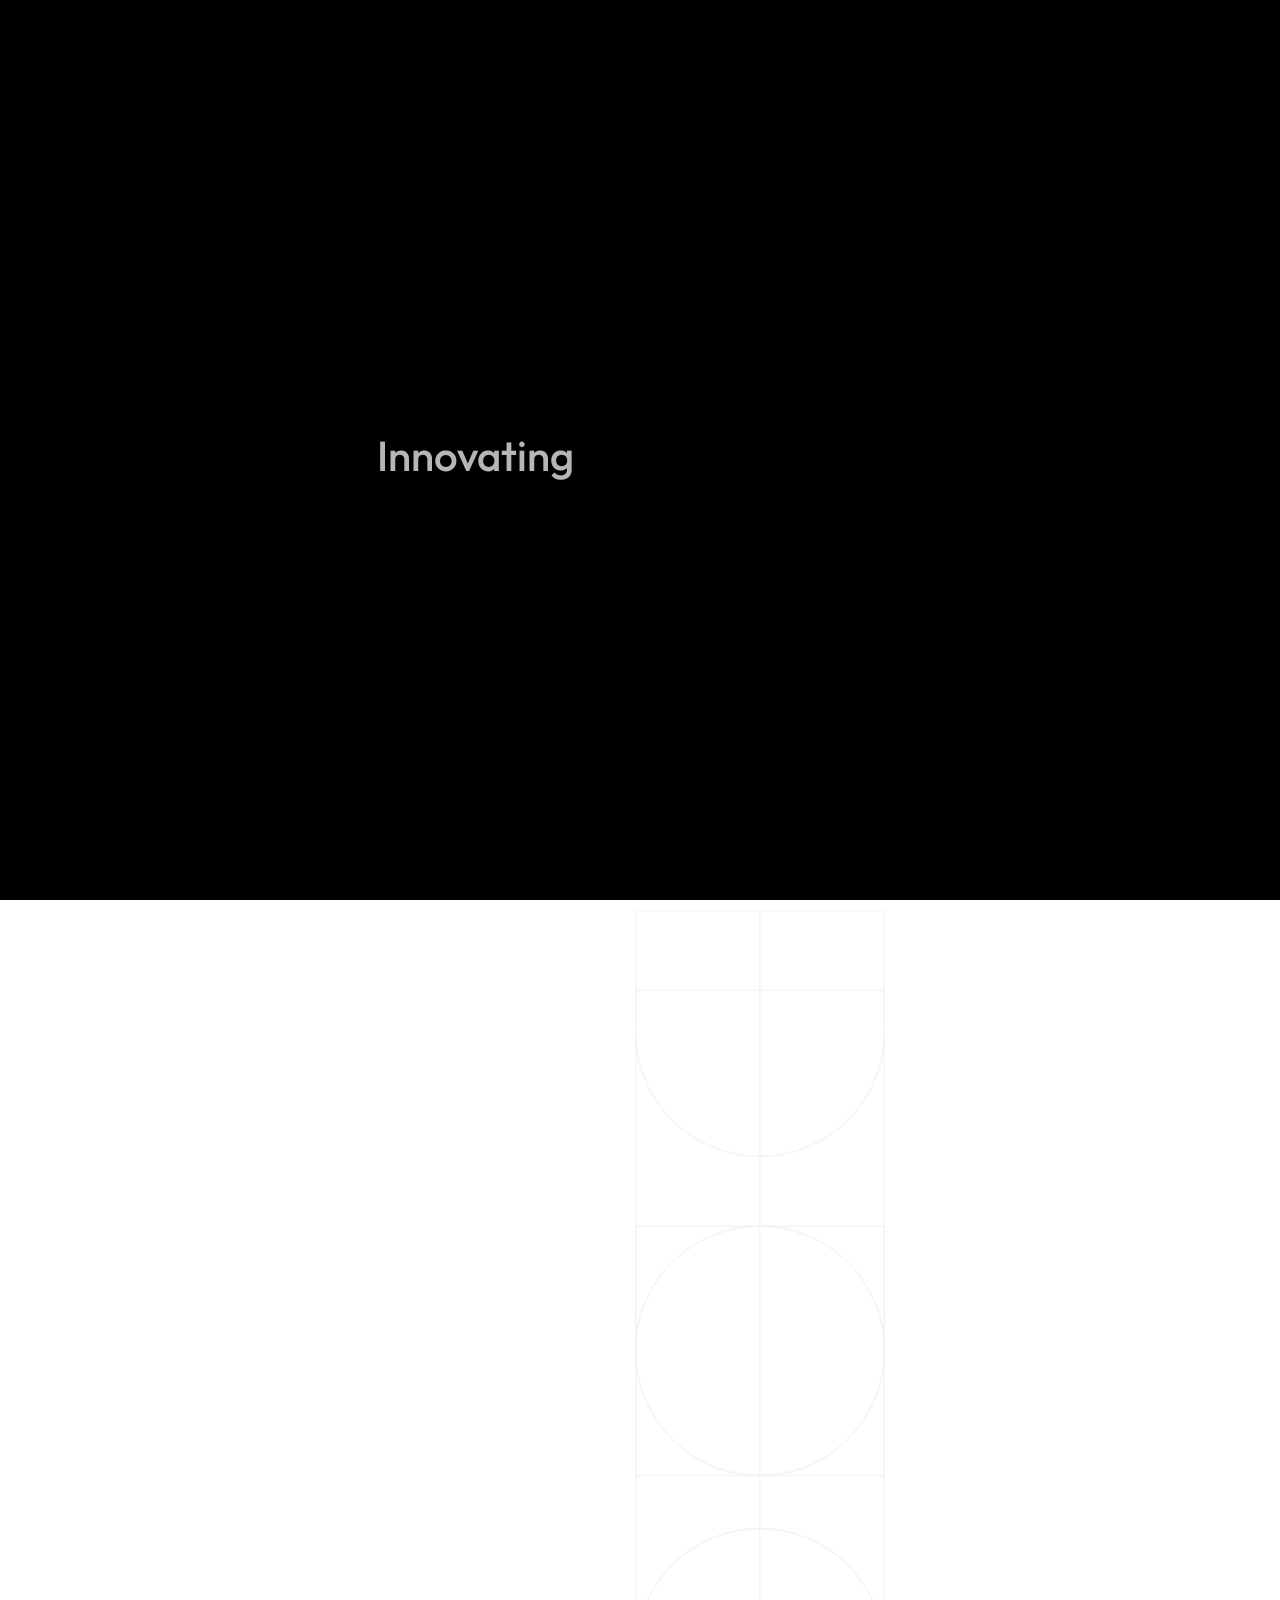
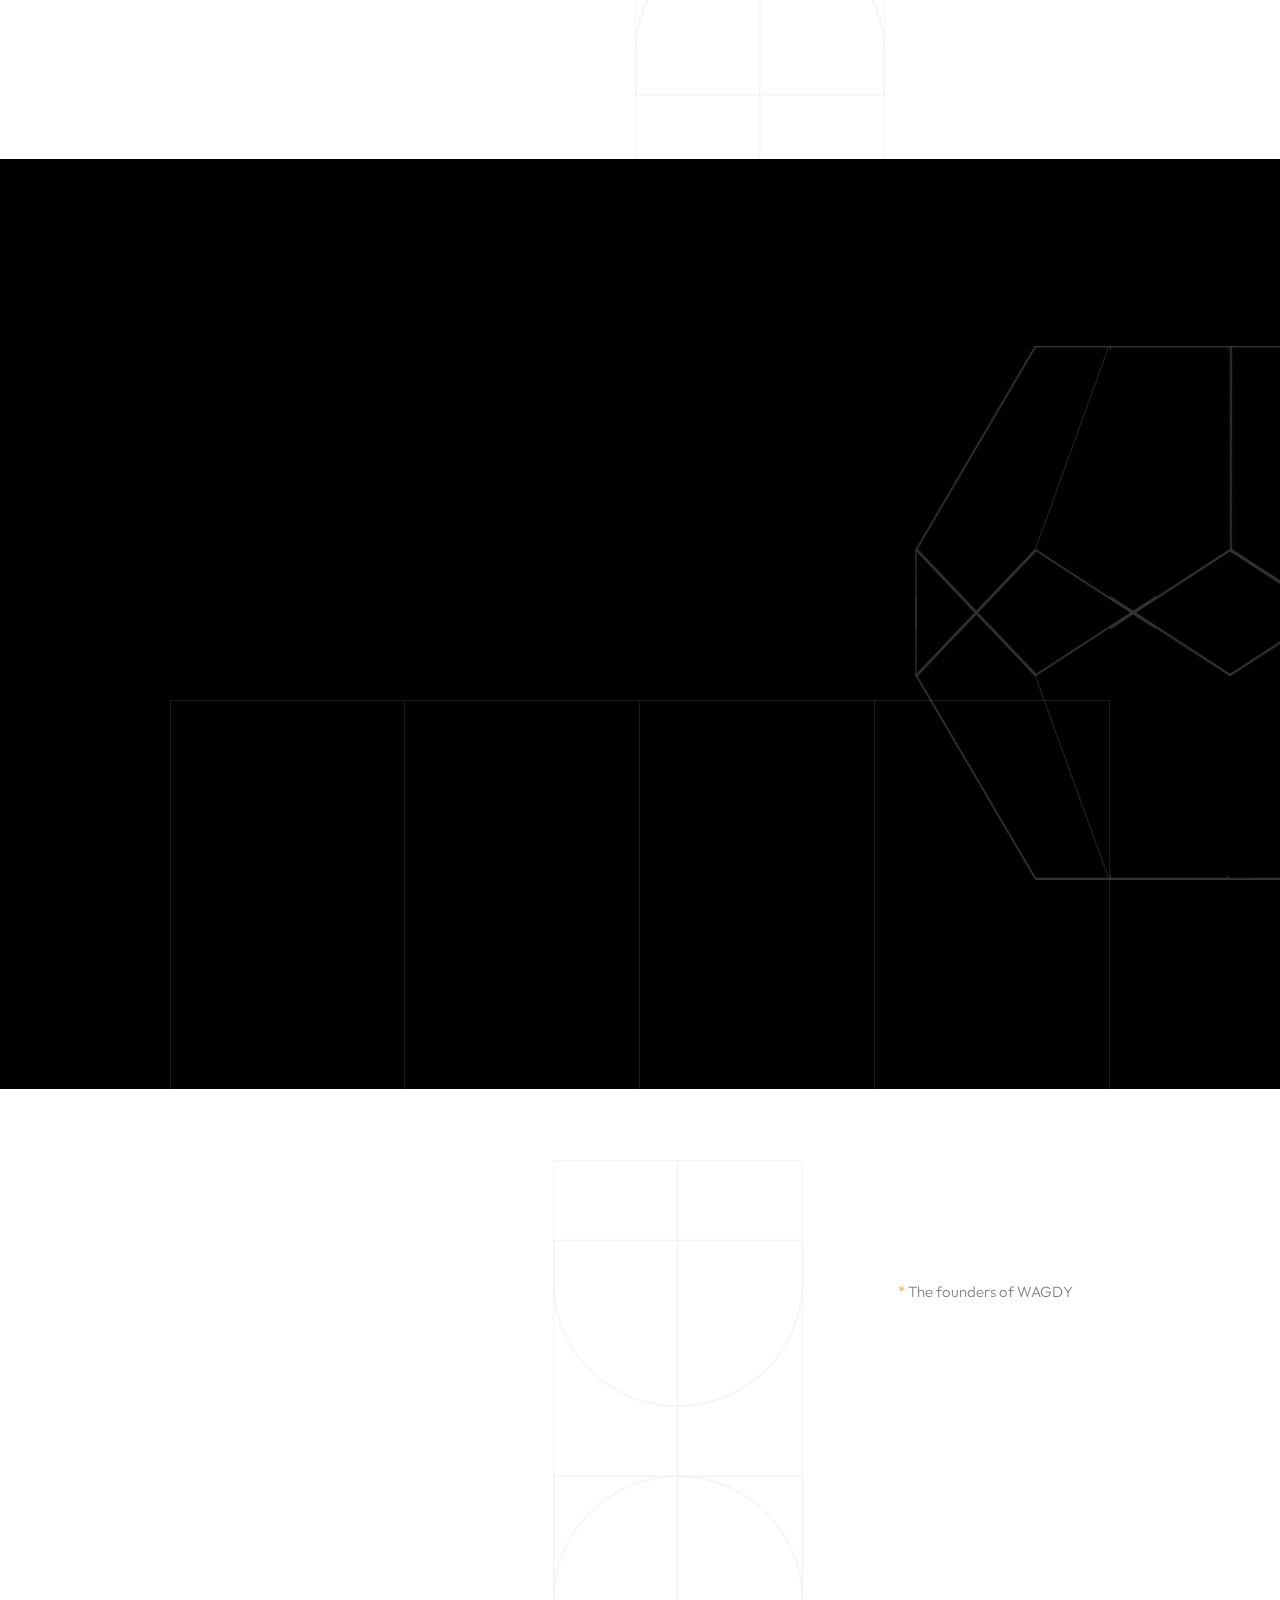
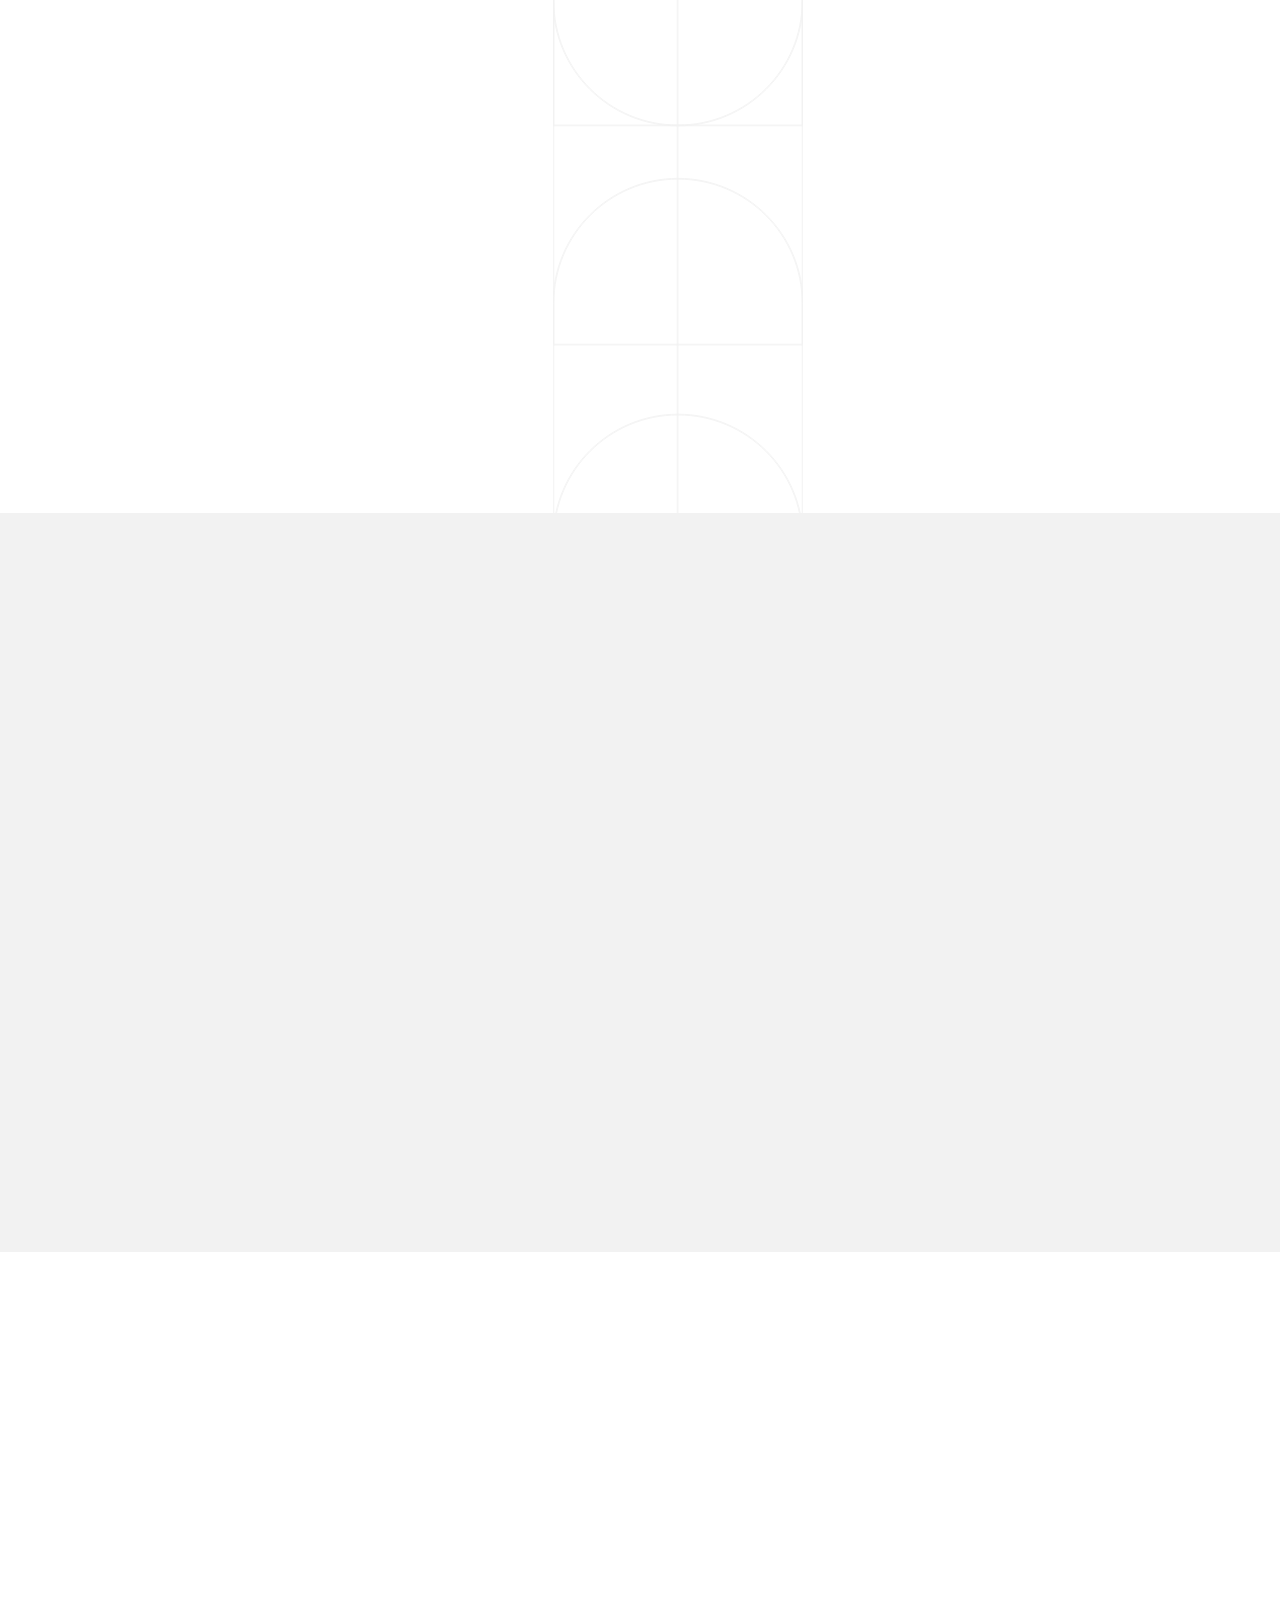
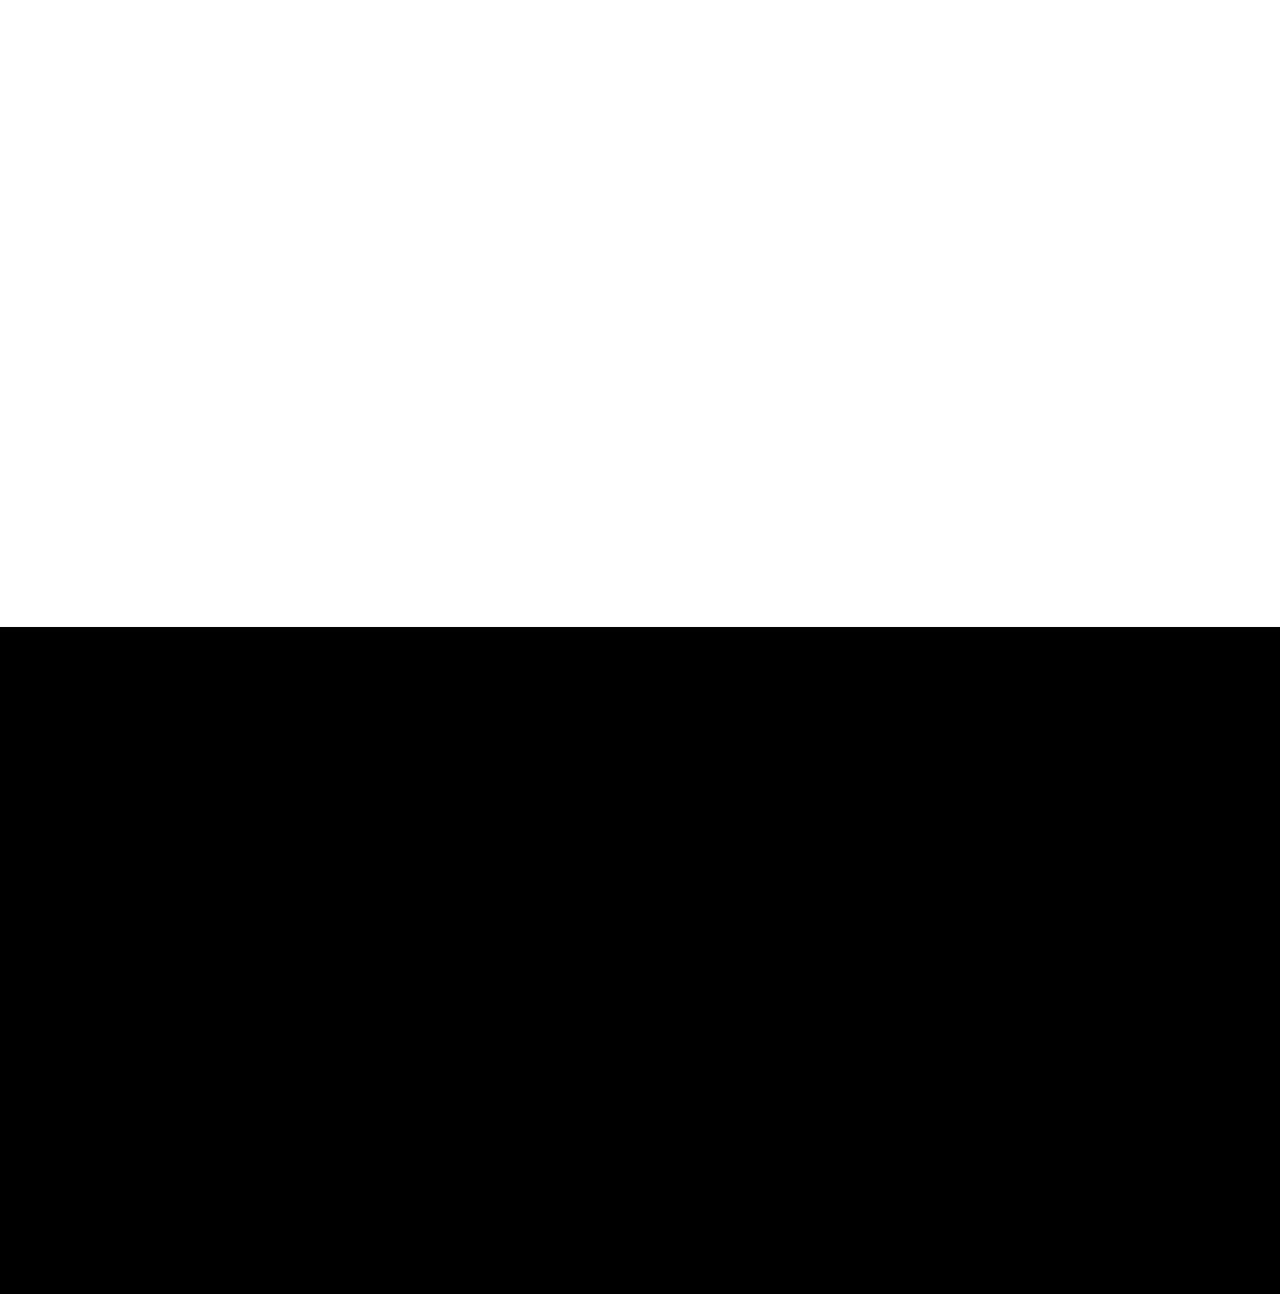
==== index.html @ 494fb819 "upload website without images" ====
<!DOCTYPE html>
<html lang="zxx">

<head>

    <meta charset="UTF-8">
    <meta name="viewport" content="width=device-width, initial-scale=1.0">
    <meta http-equiv="X-UA-Compatible" content="ie=edge">

    <!-- bootstrap grid css -->
    <link rel="stylesheet" href="css/plugins/bootstrap-grid.css">
    <!-- font awesome css -->
    <link rel="stylesheet" href="css/plugins/font-awesome.min.css">
    <!-- swiper css -->
    <link rel="stylesheet" href="css/plugins/swiper.min.css">
    <!-- fancybox css -->
    <link rel="stylesheet" href="css/plugins/fancybox.min.css">
    <!-- ashley scss -->
    <link rel="stylesheet" href="css/style.css">
    <!-- page name -->
    <title>WAGDY Holding</title>

</head>

<body>

    <!-- wrapper -->
    <div class="mil-wrapper" id="top">

        <!-- cursor -->
        <div class="mil-ball">
            <span class="mil-icon-1">
                <svg viewBox="0 0 128 128">
                    <path d="M106.1,41.9c-1.2-1.2-3.1-1.2-4.2,0c-1.2,1.2-1.2,3.1,0,4.2L116.8,61H11.2l14.9-14.9c1.2-1.2,1.2-3.1,0-4.2	c-1.2-1.2-3.1-1.2-4.2,0l-20,20c-1.2,1.2-1.2,3.1,0,4.2l20,20c0.6,0.6,1.4,0.9,2.1,0.9s1.5-0.3,2.1-0.9c1.2-1.2,1.2-3.1,0-4.2	L11.2,67h105.5l-14.9,14.9c-1.2,1.2-1.2,3.1,0,4.2c0.6,0.6,1.4,0.9,2.1,0.9s1.5-0.3,2.1-0.9l20-20c1.2-1.2,1.2-3.1,0-4.2L106.1,41.9	z" />
                </svg>
            </span>
            <div class="mil-more-text">More</div>
            <div class="mil-choose-text">Сhoose</div>
        </div>
        <!-- cursor end -->

        <!-- preloader -->
        <div class="mil-preloader">
            <div class="mil-preloader-animation">
                <div class="mil-pos-abs mil-animation-1">
                    <p class="mil-h3 mil-muted">Innovating</p>
                    <p class="mil-h3 mil-muted mil-thin">for</p>
                    <p class="mil-h3 mil-muted mil-thin">Generations</p>
                </div>
                <div class="mil-pos-abs mil-animation-2">
                    <div class="mil-reveal-frame">
                        <p class="mil-reveal-box"></p>
                        <p class="mil-h3 mil-muted mil-thin">WAGDY Holding</p>
                    </div>
                </div>
            </div>
        </div>
        <!-- preloader end -->

        <!-- scrollbar progress -->
        <div class="mil-progress-track">
            <div class="mil-progress"></div>
        </div>
        <!-- scrollbar progress end -->

        <!-- menu -->
        <div class="mil-menu-frame">
            <!-- frame clone -->
            <div class="mil-frame-top">
                <a href="index.html" class="mil-logo">WAGDY Holding</a>
                <div class="mil-menu-btn">
                    <span></span>
                </div>
            </div>
            <!-- frame clone end -->
            <div class="container">
                <div class="mil-menu-content">
                    <div class="row">
                        <div class="col-xl-5">

                            <nav class="mil-main-menu" id="swupMenu">
                                <ul>
                                    <li class="mil-has-children mil-active">
                                        <a href="index.html">Homepage</a>
                                    </li>
                                    <li class="mil-has-children">
                                        <a href="portfolio-1.html">Our Brands</a>
                                        <ul>
                                            <li><a href="portfolio-1.html">Our Brands option 1</a></li>
                                            <li><a href="portfolio-2.html">Our Brands option 2</a></li>
                                            <li><a href="portfolio-3.html">Brands we represent</a></li>
                                        </ul>
                                    </li>
                                    <li class="mil-has-children">
                                        <a href="contact.html">Contact us</a>
                                    </li>
                                </ul>
                            </nav>

                        </div>
                        <div class="col-xl-7">

                            <div class="mil-menu-right-frame">
                                <div class="mil-animation-in">
                                    <div class="mil-animation-frame">
                                        <div class="mil-animation mil-position-1 mil-scale" data-value-1="2" data-value-2="2"></div>
                                    </div>
                                </div>
                                <div class="mil-menu-right">
                                    <div class="row">
                                        <div class="col-lg-8 mil-mb-60">

                                            <h6 class="mil-muted mil-mb-30">All Brands</h6>

                                            <ul class="mil-menu-list">
                                                <li><a href="ourbrand-1.html" class="mil-light-soft">Intrinsic</a></li>
                                                <li><a href="project-2.html" class="mil-light-soft">Al-Arab</a></li>
                                                <li><a href="project-4.html" class="mil-light-soft">Wagdy Farms</a></li>
                                                <li><a href="project-3.html" class="mil-light-soft">Croccante</a></li>
                                                <li><a href="project-5.html" class="mil-light-soft">7 Dates</a></li>
                                                <li><a href="project-6.html" class="mil-light-soft">SOHOS</a></li>
                                            </ul>

                                        </div>
                                        <div class="col-lg-4 mil-mb-60">
                                            <h6 class="mil-muted mil-mb-30">Location</h6>
                                            <p class="mil-light-soft">1184, Sheraton Helioples, Cairo, Egypt</p>
                                        </div>
                                    </div>
                                    <div class="mil-divider mil-mb-60"></div>
                                    <div class="row justify-content-between">
                                        <h6 class="mil-muted mil-mb-30">Add another catchy quote here</h6>
                                    </div>
                                </div>
                            </div>

                        </div>
                    </div>
                </div>
            </div>
        </div>
        <!-- menu -->
        
        <!-- curtain -->
        <div class="mil-curtain"></div>
        <!-- curtain end -->

        <!-- frame -->
        <div class="mil-frame">
            <div class="mil-frame-top">
                <a href="index.html" class="mil-logo">WAGDY Holding</a>
                <div class="mil-menu-btn">
                    <span></span>
                </div>
            </div>
            <div class="mil-frame-bottom">
                <div class="mil-current-page"></div>
                <div class="mil-back-to-top">
                    <a href="#top" class="mil-link mil-dark mil-arrow-place">
                        <span>Back to top</span>
                    </a>
                </div>
            </div>
        </div>
        <!-- frame end -->

        <!-- content -->
        <div class="mil-content">
            <div id="swupMain" class="mil-main-transition">

                <!-- banner -->
                <section class="mil-banner mil-dark-bg">
                    <div class="mi-invert-fix">
                        <div class="mil-animation-frame">
                            <div class="mil-animation mil-position-1 mil-scale" data-value-1="7" data-value-2="1.6"></div>
                            <div class="mil-animation mil-position-2 mil-scale" data-value-1="4" data-value-2="1"></div>
                            <div class="mil-animation mil-position-3 mil-scale" data-value-1="1.2" data-value-2=".1"></div>
                        </div>

                        <div class="mil-gradient"></div>

                        <div class="container">
                            <div class="mil-banner-content mil-up">

                                <h1 class="mil-muted mil-mb-60">Designing <span class="mil-thin">a Better</span><br> World <span class="mil-thin">Today</span></h1>
                                <div class="row">
                                    <div class="col-md-7 col-lg-5">

                                        <p class="mil-light-soft mil-mb-60">Welcome to our world of endless imagination and boundless creativity. Together, let's embark on a remarkable journey where dreams become tangible realities.</p>

                                    </div>
                                </div>

                                <a href="services.html" class="mil-button mil-arrow-place mil-btn-space">
                                    <span>What we do</span>
                                </a>

                                <a href="portfolio-1.html" class="mil-link mil-muted mil-arrow-place">
                                    <span>View works</span>
                                </a>

                                <div class="mil-circle-text">
                                    <svg version="1.1" xmlns="http://www.w3.org/2000/svg" xmlns:xlink="http://www.w3.org/1999/xlink" x="0px" y="0px" viewBox="0 0 300 300" enable-background="new 0 0 300 300" xml:space="preserve" class="mil-ct-svg mil-rotate" data-value="360">
                                        <defs>
                                            <path id="circlePath" d="M 150, 150 m -60, 0 a 60,60 0 0,1 120,0 a 60,60 0 0,1 -120,0 " />
                                        </defs>
                                        <circle cx="150" cy="100" r="75" fill="none" />
                                        <g>
                                            <use xlink:href="#circlePath" fill="none" />
                                            <text style="letter-spacing: 6.5px">
                                                <!-- circle text -->
                                                <textPath xlink:href="#circlePath">Scroll down - Scroll down - </textPath>
                                            </text>
                                        </g>
                                    </svg>
                                    <a href="#about" class="mil-button mil-arrow-place mil-icon-button mil-arrow-down"></a>
                                </div>

                            </div>
                        </div>
                    </div>
                </section>
                <!-- banner end -->

                <!-- about -->
                <section id="about">
                    <div class="container mil-p-120-30">
                        <div class="row justify-content-between align-items-center">
                            <div class="col-lg-6 col-xl-5">

                                <div class="mil-mb-90">
                                    <h2 class="mil-up mil-mb-60">Inside <br>Our <span class="mil-thin">World</span></h2>
                                    <p class="mil-up mil-mb-30">Welcome to WAGDY Holding, where ambition meets innovation. Explore our cutting-edge solutions and join us on our journey to reshape the future.</p>

                                    <p class="mil-up mil-mb-60">Collaboration is at the heart of what we do. Our team thrives on the synergy that arises when unique perspectives converge, fostering an environment of boundless creativity. By harnessing our collective expertise, we produce extraordinary results that consistently surpass expectations.</p>

                                    <div class="mil-about-quote">
                                        <div class="mil-avatar mil-up">
                                            <img src="img/faces/customers/2.jpg" alt="Founder">
                                        </div>
                                        <h6 class="mil-quote mil-up">Passionately Creating <span class="mil-thin">Design Wonders:</span> Unleashing <span class="mil-thin">Boundless Creativity</span></h6>
                                    </div>
                                </div>

                            </div>
                            <div class="col-lg-5">

                                <div class="mil-about-photo mil-mb-90">
                                    <div class="mil-lines-place"></div>
                                    <div class="mil-up mil-img-frame" style="padding-bottom: 160%;">
                                        <img src="img/photo/1.jpg" alt="img" class="mil-scale" data-value-1="1" data-value-2="1.2">
                                    </div>
                                </div>

                            </div>
                        </div>
                    </div>
                </section>
                <!-- about end -->

                <!-- services -->
                <section class="mil-dark-bg">
                    <div class="mi-invert-fix">
                        <div class="mil-animation-frame">
                            <div class="mil-animation mil-position-1 mil-scale" data-value-1="2.4" data-value-2="1.4" style="top: 300px; right: -100px"></div>
                            <div class="mil-animation mil-position-2 mil-scale" data-value-1="2" data-value-2="1" style="left: 150px"></div>
                        </div>
                        <div class="container mil-p-120-0">

                            <div class="mil-mb-120">
                                <div class="row">
                                    <div class="col-lg-10">

                                        <span class="mil-suptitle mil-light-soft mil-suptitle-right mil-up">Professionals focused on helping your brand<br> grow and move forward.</span>

                                    </div>
                                </div>

                                <div class="mil-complex-text justify-content-center mil-up mil-mb-15">

                                    <span class="mil-text-image"><img src="img/photo/2.jpg" alt="team"></span>
                                    <h2 class="mil-h1 mil-muted mil-center">Unique <span class="mil-thin">Ideas</span></h2>

                                </div>
                                <div class="mil-complex-text justify-content-center mil-up">

                                    <h2 class="mil-h1 mil-muted mil-center">For Your <span class="mil-thin">Business.</span></h2>
                                    <a href="services.html" class="mil-services-button mil-button mil-arrow-place"><span>What we do</span></a>

                                </div>
                            </div>

                            <div class="row mil-services-grid m-0">
                                <div class="col-md-6 col-lg-3 mil-services-grid-item p-0">

                                    <a href="service.html" class="mil-service-card-sm mil-up">
                                        <h5 class="mil-muted mil-mb-30">Branding and <br>Identity Design</h5>
                                        <p class="mil-light-soft mil-mb-30">Our creative agency is a team of professionals focused on helping your brand grow.</p>
                                        <div class="mil-button mil-icon-button-sm mil-arrow-place"></div>
                                    </a>

                                </div>
                                <div class="col-md-6 col-lg-3 mil-services-grid-item p-0">

                                    <a href="service.html" class="mil-service-card-sm mil-up">
                                        <h5 class="mil-muted mil-mb-30">Website Design <br>and Development</h5>
                                        <p class="mil-light-soft mil-mb-30">Our creative agency is a team of professionals focused on helping your brand grow.</p>
                                        <div class="mil-button mil-icon-button-sm mil-arrow-place"></div>
                                    </a>

                                </div>
                                <div class="col-md-6 col-lg-3 mil-services-grid-item p-0">

                                    <a href="service.html" class="mil-service-card-sm mil-up">
                                        <h5 class="mil-muted mil-mb-30">Advertising and <br>Marketing Campaigns</h5>
                                        <p class="mil-light-soft mil-mb-30">Our creative agency is a team of professionals focused on helping your brand grow.</p>
                                        <div class="mil-button mil-icon-button-sm mil-arrow-place"></div>
                                    </a>

                                </div>
                                <div class="col-md-6 col-lg-3 mil-services-grid-item p-0">

                                    <a href="service.html" class="mil-service-card-sm mil-up">
                                        <h5 class="mil-muted mil-mb-30">Creative Consulting <br>and Development</h5>
                                        <p class="mil-light-soft mil-mb-30">Our creative agency is a team of professionals focused on helping your brand grow.</p>
                                        <div class="mil-button mil-icon-button-sm mil-arrow-place"></div>
                                    </a>

                                </div>
                            </div>
                        </div>
                    </div>
                </section>
                <!-- services end -->

                <!-- team -->
                <section>
                    <div class="container mil-p-120-30">
                        <div class="row justify-content-between align-items-center">
                            <div class="col-lg-5 col-xl-4">

                                <div class="mil-mb-90">
                                    <h2 class="mil-up mil-mb-60">Meet <br>Our Team</h2>
                                    <p class="mil-up mil-mb-30">We are talented individuals who are passionate about bringing ideas to life. With a diverse range of backgrounds and skill sets, we collaborate to produce effective solutions to the world.</p>

                                    <p class="mil-up mil-mb-60">Together, our creative team is committed to delivering impactful work that exceeds expectations.</p>

                                    <div class="mil-up"><a href="team.html" class="mil-button mil-arrow-place mil-mb-60"><span>Read more</span></a></div>

                                    <h4 class="mil-up"><span class="mil-thin">We</span> delivering <br><span class="mil-thin">exceptional</span> results.</h4>
                                </div>

                            </div>
                            <div class="col-lg-6">

                                <div class="mil-team-list">
                                    <div class="mil-lines-place"></div>

                                    <div class="row mil-mb-60">
                                        <div class="col-sm-6">

                                            <div class="mil-team-card mil-up mil-mb-30">
                                                <img src="img/faces/1.jpg" alt="Team member">
                                                <div class="mil-description">
                                                    <div class="mil-secrc-text">
                                                        <h5 class="mil-muted mil-mb-5"><a href="home-2.html">Menna Wagdy</a></h5>
                                                        <p class="mil-link mil-light-soft mil-mb-10">Founder</p>
                                                        <ul class="mil-social-icons mil-center">
                                                            <li><a href="#." target="_blank" class="social-icon"> <i class="fab fa-behance"></i></a></li>
                                                            <li><a href="#." target="_blank" class="social-icon"> <i class="fab fa-dribbble"></i></a></li>
                                                            <li><a href="#." target="_blank" class="social-icon"> <i class="fab fa-twitter"></i></a></li>
                                                            <li><a href="#." target="_blank" class="social-icon"> <i class="fab fa-github"></i></a></li>
                                                        </ul>
                                                    </div>
                                                </div>
                                            </div>

                                            <div class="mil-team-card mil-up mil-mb-30">
                                                <img src="img/faces/3.jpg" alt="Team member">
                                                <div class="mil-description">
                                                    <div class="mil-secrc-text">
                                                        <h5 class="mil-muted mil-mb-5"><a href="home-2.html">Seif Wagdy</a></h5>
                                                        <p class="mil-link mil-light-soft mil-mb-10">Founder</p>
                                                        <ul class="mil-social-icons mil-center">
                                                            <li><a href="#." target="_blank" class="social-icon"> <i class="fab fa-behance"></i></a></li>
                                                            <li><a href="#." target="_blank" class="social-icon"> <i class="fab fa-dribbble"></i></a></li>
                                                            <li><a href="#." target="_blank" class="social-icon"> <i class="fab fa-twitter"></i></a></li>
                                                            <li><a href="#." target="_blank" class="social-icon"> <i class="fab fa-github"></i></a></li>
                                                        </ul>
                                                    </div>
                                                </div>
                                            </div>

                                        </div>
                                        <div class="col-sm-6">

                                            <p class="mil-mobile-hidden mil-text-sm mil-mb-30" style="height: 30px;"><span class="mil-accent">*</span> The founders of WAGDY</p>

                                            <div class="mil-team-card mil-up mil-mb-30">
                                                <img src="img/faces/2.jpg" alt="Team member">
                                                <div class="mil-description">
                                                    <div class="mil-secrc-text">
                                                        <h5 class="mil-muted mil-mb-5"><a href="home-2.html">Amr Wagdy</a></h5>
                                                        <p class="mil-link mil-light-soft mil-mb-10">Founder</p>
                                                        <ul class="mil-social-icons mil-center">
                                                            <li><a href="#." target="_blank" class="social-icon"> <i class="fab fa-behance"></i></a></li>
                                                            <li><a href="#." target="_blank" class="social-icon"> <i class="fab fa-dribbble"></i></a></li>
                                                            <li><a href="#." target="_blank" class="social-icon"> <i class="fab fa-twitter"></i></a></li>
                                                            <li><a href="#." target="_blank" class="social-icon"> <i class="fab fa-github"></i></a></li>
                                                        </ul>
                                                    </div>
                                                </div>
                                            </div>

                                            <div class="mil-team-card mil-up mil-mb-30">
                                                <img src="img/faces/4.jpg" alt="Team member">
                                                <div class="mil-description">
                                                    <div class="mil-secrc-text">
                                                        <h5 class="mil-muted mil-mb-5"><a href="home-2.html">AbdelRahman Wagdy</a></h5>
                                                        <p class="mil-link mil-light-soft mil-mb-10">Founder</p>
                                                        <ul class="mil-social-icons mil-center">
                                                            <li><a href="#." target="_blank" class="social-icon"> <i class="fab fa-behance"></i></a></li>
                                                            <li><a href="#." target="_blank" class="social-icon"> <i class="fab fa-dribbble"></i></a></li>
                                                            <li><a href="#." target="_blank" class="social-icon"> <i class="fab fa-twitter"></i></a></li>
                                                            <li><a href="#." target="_blank" class="social-icon"> <i class="fab fa-github"></i></a></li>
                                                        </ul>
                                                    </div>
                                                </div>
                                            </div>

                                        </div>
                                    </div>

                                </div>

                            </div>
                        </div>
                    </div>
                </section>
                <!-- team end -->
                <!-- reviews -->
                <section class="mil-soft-bg">
                    <div class="container mil-p-120-120">
                        <h2 class="mil-center mil-up mil-mb-60">Family <span class="mil-thin">Quote:</span></h2>

                        <div class="row mil-relative justify-content-center">
                            <div class="col-lg-8">
                                <svg xmlns="http://www.w3.org/2000/svg" viewBox="0 0 48 48" class="mil-quote-icon mil-up">
                                    <path d="M 13.5 10 A 8.5 8.5 0 0 0 13.5 27 A 8.5 8.5 0 0 0 18.291016 25.519531 C 17.422273 29.222843 15.877848 31.803343 14.357422 33.589844 C 12.068414 36.279429 9.9433594 37.107422 9.9433594 37.107422 A 1.50015 1.50015 0 1 0 11.056641 39.892578 C 11.056641 39.892578 13.931586 38.720571 16.642578 35.535156 C 19.35357 32.349741 22 27.072581 22 19 A 1.50015 1.50015 0 0 0 21.984375 18.78125 A 8.5 8.5 0 0 0 13.5 10 z M 34.5 10 A 8.5 8.5 0 0 0 34.5 27 A 8.5 8.5 0 0 0 39.291016 25.519531 C 38.422273 29.222843 36.877848 31.803343 35.357422 33.589844 C 33.068414 36.279429 30.943359 37.107422 30.943359 37.107422 A 1.50015 1.50015 0 1 0 32.056641 39.892578 C 32.056641 39.892578 34.931586 38.720571 37.642578 35.535156 C 40.35357 32.349741 43 27.072581 43 19 A 1.50015 1.50015 0 0 0 42.984375 18.78125 A 8.5 8.5 0 0 0 34.5 10 z" fill="#000000" />
                                </svg>

                                <div class="swiper-container mil-reviews-slider">
                                    <div class="mil-review-frame mil-center" data-swiper-parallax="-200" data-swiper-parallax-opacity="0">
                                        <p class="mil-text-xl mil-up">Rooted in tradition, inspired by passion, and driven by a shared commitment, our family business is more than just a venture—it's our legacy in action.</p>
                                        <h5 class="mil-up mil-mb-10">Wagdy member</h5>
                                    </div>
                                </div>

                            </div>
                        </div>

                    </div>
                </section>
                <!-- reviews end -->

                <!-- Key insights -->
                <div class="mil-soft-bg">
                    <div class="container mil-p-0-120">

                        <div class="swiper-container mil-infinite-show mil-up">
                            <div class="swiper-wrapper">
                                <div class="swiper-slide">
                                    <a href="#." class="mil-partner-frame" style="width: 60px;"><img src="img/partners/1.svg" alt="logo"></a>
                                </div>
                                <div class="swiper-slide">
                                    <a href="#." class="mil-partner-frame" style="width: 100px;"><img src="img/partners/2.svg" alt="logo"></a>
                                </div>
                                <div class="swiper-slide">
                                    <a href="#." class="mil-partner-frame" style="width: 60px;"><img src="img/partners/1.svg" alt="logo"></a>
                                </div>
                                <div class="swiper-slide">
                                    <a href="#." class="mil-partner-frame" style="width: 100px;"><img src="img/partners/2.svg" alt="logo"></a>
                                </div>
                            </div>
                        </div>

                    </div>
                </div>
                <!-- key insights end -->

                <!-- Path to Success -->
                <section>
                    <div class="container mil-p-120-60">
                        <div class="row align-items-center mil-mb-30">
                            <div class="col-lg-6 mil-mb-30">
                                <h3 class="mil-up">Path to Success:</h3>
                            </div>
                            <div class="col-lg-6 mil-mb-30">
                                <div class="mil-adaptive-right mil-up">
                                    <a href="blog.html" class="mil-link mil-dark mil-arrow-place">
                                        <span>View all</span>
                                    </a>
                                </div>
                            </div>
                        </div>
                        <div class="row">
                            <div class="col-lg-6">

                                <a href="publication.html" class="mil-blog-card mil-mb-60">
                                    <div class="mil-cover-frame mil-up">
                                        <img src="img/blog/1.jpg" alt="cover">
                                    </div>
                                    <div class="mil-post-descr">
                                        <div class="mil-labels mil-up mil-mb-30">
                                            <div class="mil-label mil-upper mil-accent">TECHNOLOGY</div>
                                            <div class="mil-label mil-upper">may 24 2023</div>
                                        </div>
                                        <h4 class="mil-up mil-mb-30">How to Become a Graphic Designer in 10 Simple Steps</h4>
                                        <p class="mil-post-text mil-up mil-mb-30">Lorem ipsum dolor sit amet, consectetur adipisicing elit. Eius sequi commodi dignissimos optio, beatae, eos necessitatibus nisi. Nam cupiditate consectetur nostrum qui! Repellat natus nulla, nisi aliquid, asperiores impedit tempora sequi est reprehenderit cumque explicabo, dicta. Rem nihil ullam totam ea voluptas quibusdam repudiandae id ut at iure! Totam, a!</p>
                                        <div class="mil-link mil-dark mil-arrow-place mil-up">
                                            <span>Read more</span>
                                        </div>
                                    </div>
                                </a>

                            </div>
                            <div class="col-lg-6">

                                <a href="publication.html" class="mil-blog-card mil-mb-60">
                                    <div class="mil-cover-frame mil-up">
                                        <img src="img/blog/2.jpg" alt="cover">
                                    </div>
                                    <div class="mil-post-descr">
                                        <div class="mil-labels mil-up mil-mb-30">
                                            <div class="mil-label mil-upper mil-accent">TECHNOLOGY</div>
                                            <div class="mil-label mil-upper">may 24 2023</div>
                                        </div>
                                        <h4 class="mil-up mil-mb-30">16 Best Graphic Design Online and Offline Courses</h4>
                                        <p class="mil-post-text mil-up mil-mb-30">Lorem ipsum dolor sit amet, consectetur adipisicing elit. Eius sequi commodi dignissimos optio, beatae, eos necessitatibus nisi. Nam cupiditate consectetur nostrum qui! Repellat natus nulla, nisi aliquid, asperiores impedit tempora sequi est reprehenderit cumque explicabo, dicta. Rem nihil ullam totam ea voluptas quibusdam repudiandae id ut at iure! Totam, a!</p>
                                        <div class="mil-link mil-dark mil-arrow-place mil-up">
                                            <span>Read more</span>
                                        </div>
                                    </div>
                                </a>

                            </div>
                        </div>
                    </div>
                </section>
                <!-- Path to Success end -->


                <!-- footer -->
                <footer class="mil-dark-bg">
                    <div class="mi-invert-fix">
                        <div class="container mil-p-120-60">
                            <div class="row justify-content-between">
                                <div class="col-md-4 col-lg-4 mil-mb-60">

                                    <div class="mil-muted mil-logo mil-up mil-mb-30">WAGDY Holding</div>

                                    <p class="mil-light-soft mil-up mil-mb-30">Subscribe our newsletter:</p>

                                    <form class="mil-subscribe-form mil-up">
                                        <input type="text" placeholder="Enter our email">
                                        <button type="submit" class="mil-button mil-icon-button-sm mil-arrow-place"></button>
                                    </form>

                                </div>
                                <div class="col-md-7 col-lg-6">
                                    <div class="row justify-content-end">
                                        <div class="col-md-6 col-lg-7">

                                            <nav class="mil-footer-menu mil-mb-60">
                                                <ul>
                                                    <li class="mil-up mil-active">
                                                        <a href="index.html">Home</a>
                                                    </li>
                                                    <li class="mil-up">
                                                        <a href="portfolio-1.html">Portfolio</a>
                                                    </li>
                                                    <li class="mil-up">
                                                        <a href="contact.html">Contact</a>
                                                    </li>
                                                </ul>
                                            </nav>

                                        </div>
                                        <div class="col-md-6 col-lg-5">

                                            <ul class="mil-menu-list mil-up mil-mb-60">
                                                <li><a href="#." class="mil-light-soft">Privacy Policy</a></li>
                                                <li><a href="#." class="mil-light-soft">Terms and conditions</a></li>
                                                <li><a href="#." class="mil-light-soft">Cookie Policy</a></li>
                                                <li><a href="#." class="mil-light-soft">Careers</a></li>
                                            </ul>

                                        </div>
                                    </div>
                                </div>
                            </div>

                            <div class="row justify-content-between flex-sm-row-reverse">
                                <div class="col-md-7 col-lg-6">

                                    <div class="row justify-content-between">

                                        <div class="col-md-6 col-lg-5 mil-mb-60">

                                            <h6 class="mil-muted mil-up mil-mb-30">Canada</h6>

                                            <p class="mil-light-soft mil-up">71 South Los Carneros Road, California <span class="mil-no-wrap">+51 174 705 812</span></p>

                                        </div>
                                        <div class="col-md-6 col-lg-5 mil-mb-60">

                                            <h6 class="mil-muted mil-up mil-mb-30">Germany</h6>

                                            <p class="mil-light-soft mil-up">Leehove 40, 2678 MC De Lier, Netherlands <span class="mil-no-wrap">+31 174 705 811</span></p>

                                        </div>
                                    </div>

                                </div>
                                <div class="col-md-4 col-lg-6 mil-mb-60">

                                    <div class="mil-vert-between">
                                        <div class="mil-mb-30">
                                            <ul class="mil-social-icons mil-up">
                                                <li><a href="#." target="_blank" class="social-icon"> <i class="far fa-circle"></i></a></li>
                                                <li><a href="#." target="_blank" class="social-icon"> <i class="far fa-circle"></i></a></li>
                                                <li><a href="#." target="_blank" class="social-icon"> <i class="far fa-circle"></i></a></li>
                                                <li><a href="#." target="_blank" class="social-icon"> <i class="far fa-circle"></i></a></li>
                                            </ul>
                                        </div>
                                        <p class="mil-light-soft mil-up">© Copyright 2024 - WAGDY. All Rights Reserved.</p>
                                    </div>

                                </div>
                            </div>
                        </div>
                    </div>
                </footer>
                <!-- footer end -->

                <!-- hidden elements -->
                <div class="mil-hidden-elements">
                    <div class="mil-dodecahedron">
                        <div class="mil-pentagon">
                            <div></div>
                            <div></div>
                            <div></div>
                            <div></div>
                            <div></div>
                        </div>
                        <div class="mil-pentagon">
                            <div></div>
                            <div></div>
                            <div></div>
                            <div></div>
                            <div></div>
                        </div>
                        <div class="mil-pentagon">
                            <div></div>
                            <div></div>
                            <div></div>
                            <div></div>
                            <div></div>
                        </div>
                        <div class="mil-pentagon">
                            <div></div>
                            <div></div>
                            <div></div>
                            <div></div>
                            <div></div>
                        </div>
                        <div class="mil-pentagon">
                            <div></div>
                            <div></div>
                            <div></div>
                            <div></div>
                            <div></div>
                        </div>
                        <div class="mil-pentagon">
                            <div></div>
                            <div></div>
                            <div></div>
                            <div></div>
                            <div></div>
                        </div>
                        <div class="mil-pentagon">
                            <div></div>
                            <div></div>
                            <div></div>
                            <div></div>
                            <div></div>
                        </div>
                        <div class="mil-pentagon">
                            <div></div>
                            <div></div>
                            <div></div>
                            <div></div>
                            <div></div>
                        </div>
                        <div class="mil-pentagon">
                            <div></div>
                            <div></div>
                            <div></div>
                            <div></div>
                            <div></div>
                        </div>
                        <div class="mil-pentagon">
                            <div></div>
                            <div></div>
                            <div></div>
                            <div></div>
                            <div></div>
                        </div>
                        <div class="mil-pentagon">
                            <div></div>
                            <div></div>
                            <div></div>
                            <div></div>
                            <div></div>
                        </div>
                        <div class="mil-pentagon">
                            <div></div>
                            <div></div>
                            <div></div>
                            <div></div>
                            <div></div>
                        </div>
                    </div>

                    <svg xmlns="http://www.w3.org/2000/svg" viewBox="0 0 24 24" class="mil-arrow">
                        <path d="M 14 5.3417969 C 13.744125 5.3417969 13.487969 5.4412187 13.292969 5.6367188 L 13.207031 5.7226562 C 12.816031 6.1136563 12.816031 6.7467188 13.207031 7.1367188 L 17.070312 11 L 4 11 C 3.448 11 3 11.448 3 12 C 3 12.552 3.448 13 4 13 L 17.070312 13 L 13.207031 16.863281 C 12.816031 17.254281 12.816031 17.887344 13.207031 18.277344 L 13.292969 18.363281 C 13.683969 18.754281 14.317031 18.754281 14.707031 18.363281 L 20.363281 12.707031 C 20.754281 12.316031 20.754281 11.682969 20.363281 11.292969 L 14.707031 5.6367188 C 14.511531 5.4412187 14.255875 5.3417969 14 5.3417969 z" />
                    </svg>

                    <svg width="250" viewBox="0 0 300 1404" fill="none" xmlns="http://www.w3.org/2000/svg" class="mil-lines">
                        <path fill-rule="evenodd" clip-rule="evenodd" d="M1 892L1 941H299V892C299 809.71 232.29 743 150 743C67.7096 743 1 809.71 1 892ZM0 942H300V892C300 809.157 232.843 742 150 742C67.1573 742 0 809.157 0 892L0 942Z" class="mil-move" />
                        <path fill-rule="evenodd" clip-rule="evenodd" d="M299 146V97L1 97V146C1 228.29 67.7096 295 150 295C232.29 295 299 228.29 299 146ZM300 96L0 96V146C0 228.843 67.1573 296 150 296C232.843 296 300 228.843 300 146V96Z" class="mil-move" />
                        <path fill-rule="evenodd" clip-rule="evenodd" d="M299 1H1V1403H299V1ZM0 0V1404H300V0H0Z" />
                        <path fill-rule="evenodd" clip-rule="evenodd" d="M150 -4.37115e-08L150 1404L149 1404L149 0L150 -4.37115e-08Z" />
                        <path fill-rule="evenodd" clip-rule="evenodd" d="M150 1324C232.29 1324 299 1257.29 299 1175C299 1092.71 232.29 1026 150 1026C67.7096 1026 1 1092.71 1 1175C1 1257.29 67.7096 1324 150 1324ZM150 1325C232.843 1325 300 1257.84 300 1175C300 1092.16 232.843 1025 150 1025C67.1573 1025 0 1092.16 0 1175C0 1257.84 67.1573 1325 150 1325Z" class="mil-move" />
                        <path fill-rule="evenodd" clip-rule="evenodd" d="M300 1175H0V1174H300V1175Z" class="mil-move" />
                        <path fill-rule="evenodd" clip-rule="evenodd" d="M150 678C232.29 678 299 611.29 299 529C299 446.71 232.29 380 150 380C67.7096 380 1 446.71 1 529C1 611.29 67.7096 678 150 678ZM150 679C232.843 679 300 611.843 300 529C300 446.157 232.843 379 150 379C67.1573 379 0 446.157 0 529C0 611.843 67.1573 679 150 679Z" class="mil-move" />
                        <path fill-rule="evenodd" clip-rule="evenodd" d="M299 380H1V678H299V380ZM0 379V679H300V379H0Z" class="mil-move" />
                    </svg>
                </div>
                <!-- hidden elements end -->

            </div>
        </div>
        <!-- content -->
    </div>
    <!-- wrapper end -->

    <!-- jQuery js -->
    <script src="js/plugins/jquery.min.js"></script>
    <!-- swup js -->
    <script src="js/plugins/swup.min.js"></script>
    <!-- swiper js -->
    <script src="js/plugins/swiper.min.js"></script>
    <!-- fancybox js -->
    <script src="js/plugins/fancybox.min.js"></script>
    <!-- gsap js -->
    <script src="js/plugins/gsap.min.js"></script>
    <!-- scroll smoother -->
    <script src="js/plugins/smooth-scroll.js"></script>
    <!-- scroll trigger js -->
    <script src="js/plugins/ScrollTrigger.min.js"></script>
    <!-- scroll to js -->
    <script src="js/plugins/ScrollTo.min.js"></script>
    <!-- ashley js -->
    <script src="js/main.js"></script>

</body>

</html>
---- css/style.css ----
/*--------------------------------------------

1. common
    - main
    - typography
    - link
    - button
    - form
    - breadcrumbs
    - backgrounds
    - spaces
2. components
    - preloader
    - cursor
    - hidden elements
    - scrollbar
    - frame
    - menu button
    - menu 
    - banner
    - circle text
    - lines
    - dodecahedron
    - about
    - partners
    - services
    - team
    - social icons
    - revievs
    - blog
    - footer
    - portfolio
    - map
    - accordion
    - price
    - 404
    - images
    - page transitions


--------------------------------------------*/
@import url("https://fonts.googleapis.com/css2?family=Outfit:wght@100;200;300;400;500;600;700;800;900&display=swap");
@import url(https://cdnjs.cloudflare.com/ajax/libs/font-awesome/5.15.0/css/all.min.css);
/* -------------------------------------------

main

------------------------------------------- */
*,
*:before,
*:after {
  -webkit-box-sizing: border-box;
          box-sizing: border-box;
  padding: 0;
  margin: 0;
}

html,
body {
  padding: 0;
  margin: 0;
  font-family: "Outfit", sans-serif;
  font-size: 16px;
  font-weight: 300;
  color: rgba(0, 0, 0, 0.5);
  line-height: 150%;
  -ms-scroll-chaining: none;
      overscroll-behavior: none;
}
@media screen and (max-width: 768px) {
  html,
body {
    font-size: 15px;
  }
}

*::-moz-selection {
  color: inherit;
  background-color: transparent;
}

*::selection {
  color: inherit;
  background-color: transparent;
}

.mil-wrapper {
  position: relative;
  overflow: hidden;
  max-width: 100%;
}

.container {
  pointer-events: all;
}

.mil-relative {
  position: relative;
}

.mil-o-hidden {
  overflow: hidden;
}

.mil-flex {
  display: -webkit-box;
  display: -ms-flexbox;
  display: flex;
}

.mil-vert-between {
  display: -webkit-box;
  display: -ms-flexbox;
  display: flex;
  -webkit-box-orient: vertical;
  -webkit-box-direction: normal;
      -ms-flex-direction: column;
          flex-direction: column;
  -webkit-box-pack: justify;
      -ms-flex-pack: justify;
          justify-content: space-between;
  height: 100%;
}

@media screen and (max-width: 992px) {
  .mil-mobile-hidden {
    display: none;
  }
}

section {
  position: relative;
  overflow: hidden;
}

/* -------------------------------------------

typography

------------------------------------------- */
h1,
.mil-h1,
h2,
.mil-h12,
h3,
.mil-h3,
h4,
.mil-h4,
h5,
.mil-h5,
h6,
.mil-h6 {
  font-family: "Outfit", sans-serif;
  color: rgb(0, 0, 0);
  font-weight: 500;
  line-height: 120%;
}
@media screen and (max-width: 768px) {
  h1 br,
.mil-h1 br,
h2 br,
.mil-h12 br,
h3 br,
.mil-h3 br,
h4 br,
.mil-h4 br,
h5 br,
.mil-h5 br,
h6 br,
.mil-h6 br {
    display: none;
  }
}

h1,
.mil-h1 {
  font-size: 86px;
}
@media screen and (max-width: 1400px) {
  h1,
.mil-h1 {
    font-size: 74px;
  }
}
@media screen and (max-width: 1200px) {
  h1,
.mil-h1 {
    font-size: 72px;
  }
}
@media screen and (max-width: 992px) {
  h1,
.mil-h1 {
    font-size: 58px;
  }
}
@media screen and (max-width: 768px) {
  h1,
.mil-h1 {
    font-size: 34px;
  }
}

h2,
.mil-h2 {
  font-size: 68px;
  line-height: 120%;
}
@media screen and (max-width: 1200px) {
  h2,
.mil-h2 {
    font-size: 56px;
  }
}
@media screen and (max-width: 992px) {
  h2,
.mil-h2 {
    font-size: 44px;
  }
}
@media screen and (max-width: 768px) {
  h2,
.mil-h2 {
    font-size: 36px;
  }
}

h3,
.mil-h3 {
  font-size: 42px;
}
@media screen and (max-width: 1200px) {
  h3,
.mil-h3 {
    font-size: 39px;
  }
}
@media screen and (max-width: 992px) {
  h3,
.mil-h3 {
    font-size: 36px;
  }
}
@media screen and (max-width: 768px) {
  h3,
.mil-h3 {
    font-size: 30px;
  }
}

h4,
.mil-h4 {
  font-size: 28px;
}
@media screen and (max-width: 1200px) {
  h4,
.mil-h4 {
    font-size: 26px;
  }
}
@media screen and (max-width: 992px) {
  h4,
.mil-h4 {
    font-size: 24px;
  }
}
@media screen and (max-width: 768px) {
  h4,
.mil-h4 {
    font-size: 22px;
  }
}

h5,
.mil-h5 {
  font-size: 20px;
  line-height: 150%;
}
@media screen and (max-width: 768px) {
  h5,
.mil-h5 {
    font-size: 18px;
  }
}

h6,
.mil-h6 {
  font-size: 18px;
  line-height: 150%;
}
@media screen and (max-width: 1200px) {
  h6,
.mil-h6 {
    font-size: 17px;
  }
}
@media screen and (max-width: 992px) {
  h6,
.mil-h6 {
    font-size: 16px;
  }
}
@media screen and (max-width: 768px) {
  h6,
.mil-h6 {
    font-size: 21px;
  }
}

.mil-no-wrap {
  white-space: nowrap;
}

blockquote {
  padding: 60px;
  background-color: rgba(0, 0, 0, 0.05);
  font-size: 18px;
  color: rgb(0, 0, 0);
  font-style: italic;
  border-left: solid 4px rgb(255, 152, 0);
}
@media screen and (max-width: 768px) {
  blockquote {
    padding: 30px;
    font-size: 16px;
  }
}

.mil-text-sm {
  font-size: 15px;
}

.mil-text-lg {
  font-size: 18px;
  line-height: 170%;
}

.mil-text-xl {
  font-size: 22px;
  line-height: 180%;
}
@media screen and (max-width: 768px) {
  .mil-text-xl {
    font-size: 20px;
  }
}

.mil-upper {
  text-transform: uppercase;
  font-size: 12px;
  font-weight: 500;
  letter-spacing: 2px;
}

.mil-bold {
  font-weight: 500;
}

.mil-thin {
  font-weight: 100;
}

a {
  color: inherit;
  text-decoration: none;
}

.mil-complex-title {
  line-height: normal;
}

.mil-accent {
  color: rgb(255, 152, 0);
}

.mil-light {
  color: rgb(255, 255, 255) !important;
}
.mil-light a {
  color: rgb(255, 255, 255) !important;
}

.mil-muted {
  color: rgba(255, 255, 255, 0.9);
}

.mil-dark {
  color: rgb(0, 0, 0);
}

.mil-light-soft {
  color: rgba(255, 255, 255, 0.4);
}

.mil-dark-soft {
  color: rgba(0, 0, 0, 0.5);
}

.mil-marker {
  background-color: rgb(255, 152, 0);
  padding: 0 5px;
}

.mil-center {
  text-align: center;
}

.mil-left {
  text-align: left;
}

.mil-right {
  text-align: right;
}

@media screen and (max-width: 576px) {
  .mil-sm-center {
    text-align: center;
  }
}

.mil-suptitle {
  position: relative;
  display: block;
  margin-bottom: 60px;
}
.mil-suptitle:before {
  content: "";
  position: absolute;
  right: calc(100% + 30px);
  top: 10px;
  width: 600px;
  height: 1px;
  background-color: rgb(255, 255, 255);
  opacity: 0.2;
}
.mil-suptitle.mil-suptitle-right {
  text-align: right;
}
.mil-suptitle.mil-suptitle-right:before {
  left: calc(100% + 30px);
}
@media screen and (max-width: 768px) {
  .mil-suptitle.mil-suptitle-right {
    text-align: center;
  }
  .mil-suptitle.mil-suptitle-right:before {
    display: none;
  }
}
.mil-suptitle.mil-suptitle-dark:before {
  background-color: rgb(0, 0, 0);
  opacity: 0.1;
}
@media screen and (max-width: 768px) {
  .mil-suptitle {
    margin-bottom: 60px;
  }
}

.mil-divider {
  width: 100%;
  height: 1px;
  background-color: rgba(255, 255, 255, 0.1);
}

.mil-img-frame {
  position: relative;
  overflow: hidden;
  width: 100%;
  padding-bottom: 140%;
}
.mil-img-frame img {
  position: absolute;
  top: 0;
  left: 0;
  width: 100%;
  height: 100%;
  -o-object-fit: cover;
     object-fit: cover;
  -o-object-position: center;
     object-position: center;
}

/* -------------------------------------------

link

------------------------------------------- */
.mil-link {
  cursor: pointer;
  display: -webkit-inline-box;
  display: -ms-inline-flexbox;
  display: inline-flex;
  -webkit-box-align: center;
      -ms-flex-align: center;
          align-items: center;
  font-weight: 500;
  text-transform: uppercase;
  letter-spacing: 2px;
  font-size: 12px;
}
.mil-link svg {
  margin-left: 15px;
  border-radius: 50%;
  width: 40px;
  height: 40px;
  padding: 10px;
  background-color: rgba(255, 255, 255, 0.1);
  -webkit-transition: 0.4s cubic-bezier(0, 0, 0.3642, 1);
  transition: 0.4s cubic-bezier(0, 0, 0.3642, 1);
}
.mil-link svg path {
  fill: rgb(255, 255, 255);
}
.mil-link.mil-accent svg {
  background-color: rgba(255, 255, 255, 0.1);
  -webkit-transition: 0.4s cubic-bezier(0, 0, 0.3642, 1);
  transition: 0.4s cubic-bezier(0, 0, 0.3642, 1);
}
.mil-link.mil-accent svg path {
  fill: rgb(255, 152, 0);
}
.mil-link.mil-dark svg {
  background-color: rgba(0, 0, 0, 0.1);
  -webkit-transition: 0.4s cubic-bezier(0, 0, 0.3642, 1);
  transition: 0.4s cubic-bezier(0, 0, 0.3642, 1);
}
.mil-link.mil-dark svg path {
  fill: rgb(0, 0, 0);
}
.mil-link:hover svg {
  -webkit-transform: scale(1.15);
          transform: scale(1.15);
}
.mil-link.mil-down-arrow svg {
  -webkit-transform: rotate(90deg);
          transform: rotate(90deg);
}
.mil-link.mil-down-arrow:hover svg {
  -webkit-transform: scale(1.15) rotate(90deg);
          transform: scale(1.15) rotate(90deg);
}
.mil-link.mil-icon-left {
  display: -webkit-box;
  display: -ms-flexbox;
  display: flex;
  -webkit-box-orient: horizontal;
  -webkit-box-direction: reverse;
      -ms-flex-direction: row-reverse;
          flex-direction: row-reverse;
}
.mil-link.mil-icon-left svg {
  margin-left: 0;
  margin-right: 15px;
  -webkit-transform: rotate(180deg);
          transform: rotate(180deg);
}
.mil-link.mil-icon-left:hover svg {
  -webkit-transform: scale(1.15) rotate(180deg);
          transform: scale(1.15) rotate(180deg);
}

/* -------------------------------------------

button

------------------------------------------- */
.mil-button {
  cursor: pointer;
  display: -webkit-inline-box;
  display: -ms-inline-flexbox;
  display: inline-flex;
  -webkit-box-align: center;
      -ms-flex-align: center;
          align-items: center;
  -webkit-box-pack: center;
      -ms-flex-pack: center;
          justify-content: center;
  border: none;
  letter-spacing: 2px;
  font-size: 12px;
  background-color: rgb(255, 152, 0);
  color: rgb(0, 0, 0);
  border-radius: 70px;
  padding: 0 15px 0 50px;
  height: 70px;
  text-transform: uppercase;
  font-weight: 500;
  -webkit-transition: 0.4s cubic-bezier(0, 0, 0.3642, 1);
  transition: 0.4s cubic-bezier(0, 0, 0.3642, 1);
}
.mil-button span {
  white-space: nowrap;
}
.mil-button svg {
  margin-left: 30px;
  border-radius: 50%;
  width: 40px;
  height: 40px;
  padding: 10px;
  background-color: rgb(0, 0, 0);
  -webkit-transition: 0.4s cubic-bezier(0, 0, 0.3642, 1);
  transition: 0.4s cubic-bezier(0, 0, 0.3642, 1);
}
.mil-button svg path {
  fill: rgb(255, 152, 0);
}
.mil-button.mil-icon-button {
  padding: 15px;
}
.mil-button.mil-icon-button svg {
  margin-left: 0;
}
.mil-button.mil-icon-button-sm {
  padding: 0;
  height: 40px;
}
.mil-button.mil-icon-button-sm svg {
  margin-left: 0;
  background-color: rgb(255, 152, 0);
}
.mil-button.mil-icon-button-sm svg path {
  fill: rgb(0, 0, 0);
}
.mil-button:hover {
  -webkit-transform: scale(1.015);
          transform: scale(1.015);
  -webkit-filter: brightness(110%);
          filter: brightness(110%);
}
.mil-button:hover svg {
  -webkit-transform: scale(1.15);
          transform: scale(1.15);
}
.mil-button.mil-arrow-down svg {
  -webkit-transform: rotate(90deg);
          transform: rotate(90deg);
}
.mil-button.mil-arrow-down:hover {
  -webkit-transform: scale(1.015);
          transform: scale(1.015);
  -webkit-filter: brightness(110%);
          filter: brightness(110%);
}
.mil-button.mil-arrow-down:hover svg {
  -webkit-transform: scale(1.15) rotate(90deg);
          transform: scale(1.15) rotate(90deg);
}
@media screen and (max-width: 992px) {
  .mil-button {
    height: 60px;
    padding: 0 10px 0 40px;
  }
  .mil-button svg {
    margin-left: 25px;
  }
}

/* -------------------------------------------

form

------------------------------------------- */
input,
textarea {
  position: relative;
  height: 70px;
  padding: 0 30px;
  width: 100%;
  font-size: 12px;
  text-transform: uppercase;
  letter-spacing: 2px;
  font-weight: 500;
  font-family: "Outfit", sans-serif;
  color: rgb(0, 0, 0);
  border: none;
  border-bottom: solid 1px rgba(0, 0, 0, 0.2);
  margin-bottom: 30px;
}
input:focus,
textarea:focus {
  outline: inherit;
}
input::-webkit-input-placeholder, textarea::-webkit-input-placeholder {
  font-size: 12px;
  text-transform: uppercase;
  letter-spacing: 2px;
  font-weight: 500;
  color: rgba(0, 0, 0, 0.5);
}
input::-moz-placeholder, textarea::-moz-placeholder {
  font-size: 12px;
  text-transform: uppercase;
  letter-spacing: 2px;
  font-weight: 500;
  color: rgba(0, 0, 0, 0.5);
}
input:-ms-input-placeholder, textarea:-ms-input-placeholder {
  font-size: 12px;
  text-transform: uppercase;
  letter-spacing: 2px;
  font-weight: 500;
  color: rgba(0, 0, 0, 0.5);
}
input::-ms-input-placeholder, textarea::-ms-input-placeholder {
  font-size: 12px;
  text-transform: uppercase;
  letter-spacing: 2px;
  font-weight: 500;
  color: rgba(0, 0, 0, 0.5);
}
input::placeholder,
textarea::placeholder {
  font-size: 12px;
  text-transform: uppercase;
  letter-spacing: 2px;
  font-weight: 500;
  color: rgba(0, 0, 0, 0.5);
}

textarea {
  padding: 15px 30px;
  height: 300px;
}

/* -------------------------------------------

breadcrumbs

------------------------------------------- */
.mil-breadcrumbs {
  display: -webkit-inline-box;
  display: -ms-inline-flexbox;
  display: inline-flex;
  -webkit-box-align: center;
      -ms-flex-align: center;
          align-items: center;
  position: relative;
}
.mil-breadcrumbs:before {
  content: "";
  position: absolute;
  right: calc(100% + 30px);
  top: 10px;
  width: 100vw;
  height: 1px;
  background-color: rgba(0, 0, 0, 0.1);
}
.mil-breadcrumbs li {
  list-style-type: none;
}
.mil-breadcrumbs li:after {
  content: "/";
  margin: 0 15px;
  color: rgb(0, 0, 0);
}
.mil-breadcrumbs li a {
  color: rgb(0, 0, 0);
  text-transform: uppercase;
  letter-spacing: 2px;
  font-weight: 500;
  font-size: 12px;
  white-space: nowrap;
  -webkit-transition: 0.2s cubic-bezier(0, 0, 0.3642, 1);
  transition: 0.2s cubic-bezier(0, 0, 0.3642, 1);
}
.mil-breadcrumbs li a:hover {
  color: rgb(255, 152, 0);
}
.mil-breadcrumbs li:last-child {
  margin-right: 0;
  cursor: not-allowed;
}
.mil-breadcrumbs li:last-child a {
  opacity: 0.4;
  pointer-events: none;
}
.mil-breadcrumbs li:last-child:after {
  display: none;
}
.mil-breadcrumbs.mil-light:before {
  background-color: rgba(255, 255, 255, 0.1);
}
.mil-breadcrumbs.mil-light li:after {
  color: rgba(255, 255, 255, 0.9);
}
.mil-breadcrumbs.mil-light li a:hover {
  color: rgb(255, 152, 0) !important;
}
.mil-breadcrumbs.mil-center {
  -webkit-box-pack: center;
      -ms-flex-pack: center;
          justify-content: center;
}

/* -------------------------------------------

backgrounds

------------------------------------------- */
.mil-dark-bg {
  position: relative;
}
.mil-dark-bg:before {
  content: "";
  width: 100%;
  height: 100%;
  position: absolute;
  pointer-events: none;
  z-index: 2;
  -webkit-backdrop-filter: invert(100%);
          backdrop-filter: invert(100%);
}
.mil-dark-bg .mi-invert-fix {
  height: 100%;
  position: relative;
  pointer-events: none;
  z-index: 3;
}
.mil-dark-bg .mi-invert-fix .container {
  pointer-events: all;
}

.mil-soft-bg {
  background-color: rgb(242, 242, 242);
}

/* -------------------------------------------

spaces

------------------------------------------- */
.mil-mr-30 {
  margin-right: 30px;
}

.mil-mb-5 {
  margin-bottom: 5px;
}

.mil-mb-10 {
  margin-bottom: 10px;
}

.mil-mb-15 {
  margin-bottom: 15px;
}

.mil-mb-20 {
  margin-bottom: 15px;
}

.mil-mb-30 {
  margin-bottom: 30px;
}

.mil-mb-60 {
  margin-bottom: 60px;
}

.mil-mb-90 {
  margin-bottom: 90px;
}

.mil-mb-120 {
  margin-bottom: 120px;
}
@media screen and (max-width: 992px) {
  .mil-mb-120 {
    margin-bottom: 90px;
  }
}

.mil-mt-suptitle-offset {
  margin-top: 70px;
}
@media screen and (max-width: 992px) {
  .mil-mt-suptitle-offset {
    margin-top: 30px;
  }
}

.mil-p-120-120 {
  padding-top: 120px;
  padding-bottom: 120px;
}
@media screen and (max-width: 992px) {
  .mil-p-120-120 {
    padding-top: 90px;
    padding-bottom: 90px;
  }
}

.mil-p-120-90 {
  padding-top: 120px;
  padding-bottom: 90px;
}
@media screen and (max-width: 992px) {
  .mil-p-120-90 {
    padding-top: 90px;
    padding-bottom: 60px;
  }
}

.mil-p-0-120 {
  padding-bottom: 120px;
}
@media screen and (max-width: 992px) {
  .mil-p-0-120 {
    padding-bottom: 90px;
  }
}

.mil-p-120-0 {
  padding-top: 120px;
}
@media screen and (max-width: 992px) {
  .mil-p-120-0 {
    padding-top: 90px;
  }
}

.mil-p-120-60 {
  padding-top: 120px;
  padding-bottom: 60px;
}
@media screen and (max-width: 992px) {
  .mil-p-120-60 {
    padding-top: 90px;
    padding-bottom: 30px;
  }
}

.mil-p-90-90 {
  padding-top: 90px;
  padding-bottom: 90px;
}
@media screen and (max-width: 992px) {
  .mil-p-90-90 {
    padding-top: 60px;
    padding-bottom: 60px;
  }
}

.mil-p-90-120 {
  padding-top: 90px;
  padding-bottom: 120px;
}
@media screen and (max-width: 992px) {
  .mil-p-90-120 {
    padding-top: 60px;
    padding-bottom: 90px;
  }
}

.mil-p-0-90 {
  padding-bottom: 90px;
}
@media screen and (max-width: 992px) {
  .mil-p-0-90 {
    padding-bottom: 60px;
  }
}

.mil-p-0-30 {
  padding-bottom: 30px;
}
@media screen and (max-width: 992px) {
  .mil-p-0-30 {
    padding-bottom: 0;
  }
}

.mil-p-120-30 {
  padding-top: 120px;
  padding-bottom: 30px;
}
@media screen and (max-width: 992px) {
  .mil-p-120-30 {
    padding-top: 90px;
    padding-bottom: 0;
  }
}

.mil-adaptive-right {
  width: 100%;
  display: -webkit-box;
  display: -ms-flexbox;
  display: flex;
  -webkit-box-pack: end;
      -ms-flex-pack: end;
          justify-content: flex-end;
}
@media screen and (max-width: 992px) {
  .mil-adaptive-right {
    -webkit-box-pack: start;
        -ms-flex-pack: start;
            justify-content: flex-start;
  }
}

.mil-btn-space {
  margin-right: 30px;
}
@media screen and (max-width: 500px) {
  .mil-btn-space {
    margin-right: 50px;
    margin-bottom: 30px;
  }
}

/* -------------------------------------------

preloader

------------------------------------------- */
.mil-preloader {
  position: fixed;
  z-index: 9;
  top: 0;
  left: 0;
  width: 100%;
  height: 100vh;
  background-color: rgb(0, 0, 0);
}
.mil-preloader .mil-preloader-animation {
  opacity: 0;
  position: relative;
  height: 100vh;
  color: rgb(255, 255, 255);
}
.mil-preloader .mil-preloader-animation .mil-pos-abs {
  position: absolute;
  height: 100vh;
  width: 100%;
  display: -webkit-box;
  display: -ms-flexbox;
  display: flex;
  -webkit-box-pack: center;
      -ms-flex-pack: center;
          justify-content: center;
  -webkit-box-align: center;
      -ms-flex-align: center;
          align-items: center;
}
.mil-preloader .mil-preloader-animation .mil-pos-abs p {
  opacity: 0;
  margin-right: 15px;
}
@media screen and (max-width: 992px) {
  .mil-preloader .mil-preloader-animation .mil-pos-abs {
    -webkit-box-orient: vertical;
    -webkit-box-direction: normal;
        -ms-flex-direction: column;
            flex-direction: column;
  }
  .mil-preloader .mil-preloader-animation .mil-pos-abs p {
    margin-right: 0;
    margin-bottom: 10px;
  }
}
.mil-preloader .mil-preloader-animation .mil-pos-abs .mil-reveal-frame {
  position: relative;
  padding: 0 30px;
}
.mil-preloader .mil-preloader-animation .mil-pos-abs .mil-reveal-frame .mil-reveal-box {
  z-index: 4;
  position: absolute;
  opacity: 0;
  height: 100%;
  background-color: rgb(255, 152, 0);
}
.mil-preloader.mil-hidden {
  pointer-events: none;
}

/* -------------------------------------------

cursor

------------------------------------------- */
.mil-ball {
  width: 20px;
  height: 20px;
  position: fixed;
  z-index: 10;
  background-color: rgb(0, 0, 0);
  border-radius: 50%;
  pointer-events: none;
  display: -webkit-box;
  display: -ms-flexbox;
  display: flex;
  -webkit-box-pack: center;
      -ms-flex-pack: center;
          justify-content: center;
  -webkit-box-align: center;
      -ms-flex-align: center;
          align-items: center;
  opacity: 0.1;
}
.mil-ball .mil-icon-1 {
  position: absolute;
  width: 40px;
  height: 40px;
  -webkit-transform: scale(0);
          transform: scale(0);
}
.mil-ball .mil-icon-1 svg {
  fill: rgba(255, 255, 255, 0.9);
}
.mil-ball .mil-more-text, .mil-ball .mil-choose-text {
  position: absolute;
  width: 100%;
  text-align: center;
  display: block;
  color: rgba(255, 255, 255, 0.9);
  font-size: 12px;
  font-weight: 500;
  letter-spacing: 2px;
  text-transform: uppercase;
  -webkit-transform: scale(0);
          transform: scale(0);
}
.mil-ball.mil-accent .mil-icon-1 svg {
  fill: rgb(0, 0, 0);
}
.mil-ball.mil-accent .mil-more-text, .mil-ball.mil-accent .mil-choose-text {
  color: rgb(0, 0, 0);
}
@media screen and (max-width: 1200px) {
  .mil-ball {
    display: none;
  }
}

/* -------------------------------------------

hidden elements

------------------------------------------- */
.mil-hidden-elements .mil-dodecahedron, .mil-hidden-elements .mil-lines, .mil-hidden-elements .mil-arrow {
  display: none;
}

/* -------------------------------------------

scrollbar

------------------------------------------- */
::-webkit-scrollbar {
  display: none;
}

.mil-progress-track {
  position: fixed;
  z-index: 10;
  top: 0;
  right: 0;
  width: 4px;
  height: 100%;
  background-color: rgb(0, 0, 0);
}
.mil-progress-track .mil-progress {
  width: 4px;
  height: 0;
  background-color: rgb(255, 152, 0);
}
@media screen and (max-width: 992px) {
  .mil-progress-track {
    display: none;
  }
}

/* -------------------------------------------

frame

------------------------------------------- */
.mil-logo {
  font-size: 42px;
  font-weight: 500;
  line-height: 100%;
}
@media screen and (max-width: 992px) {
  .mil-logo {
    font-size: 36px;
  }
}

.mil-frame {
  padding: 50px 60px 60px 60px;
  position: fixed;
  z-index: 2;
  pointer-events: none;
  display: -webkit-box;
  display: -ms-flexbox;
  display: flex;
  -webkit-box-orient: vertical;
  -webkit-box-direction: normal;
      -ms-flex-direction: column;
          flex-direction: column;
  -webkit-box-pack: justify;
      -ms-flex-pack: justify;
          justify-content: space-between;
  width: 100%;
  height: 100%;
}
@media screen and (max-width: 1200px) {
  .mil-frame {
    padding: 30px;
  }
}
@media screen and (max-width: 1200px) {
  .mil-frame {
    padding: 0;
    z-index: 999;
    height: 90px;
  }
}
@media screen and (max-width: 1200px) {
  .mil-frame .mil-frame-top {
    height: 90px;
    background-color: rgba(0, 0, 0, 0.95);
    border-bottom: solid 1px rgba(255, 255, 255, 0.1);
    padding: 0 30px;
    -webkit-backdrop-filter: blur(8px);
            backdrop-filter: blur(8px);
  }
  .mil-frame .mil-frame-top .mil-logo {
    color: rgb(255, 255, 255);
  }
  .mil-frame .mil-frame-top .mil-menu-btn span, .mil-frame .mil-frame-top .mil-menu-btn span:after, .mil-frame .mil-frame-top .mil-menu-btn span:before {
    background: rgb(255, 255, 255);
  }
}
.mil-frame .mil-frame-bottom {
  width: 100%;
  display: -webkit-box;
  display: -ms-flexbox;
  display: flex;
  -webkit-box-pack: justify;
      -ms-flex-pack: justify;
          justify-content: space-between;
  -webkit-box-align: end;
      -ms-flex-align: end;
          align-items: flex-end;
}
@media screen and (max-width: 1200px) {
  .mil-frame .mil-frame-bottom {
    display: none;
  }
}
.mil-frame .mil-frame-bottom .mil-current-page {
  pointer-events: none;
  font-weight: 500;
  text-transform: uppercase;
  letter-spacing: 2px;
  font-size: 12px;
  width: 300px;
  color: rgb(0, 0, 0);
  -webkit-transform: rotate(-90deg) translateX(138px) translateY(-138px);
          transform: rotate(-90deg) translateX(138px) translateY(-138px);
}
.mil-frame .mil-frame-bottom .mil-back-to-top {
  width: 300px;
  -webkit-transform: rotate(-90deg) translateX(130px) translateY(130px);
          transform: rotate(-90deg) translateX(130px) translateY(130px);
  pointer-events: all;
}

.mil-frame-top {
  display: -webkit-box;
  display: -ms-flexbox;
  display: flex;
  -webkit-box-pack: justify;
      -ms-flex-pack: justify;
          justify-content: space-between;
  -webkit-box-align: center;
      -ms-flex-align: center;
          align-items: center;
}
.mil-frame-top .mil-logo {
  pointer-events: all;
  color: rgb(0, 0, 0);
}

/* -------------------------------------------

menu button

------------------------------------------- */
.mil-menu-btn {
  pointer-events: all;
  height: 28px;
  cursor: pointer;
  display: -webkit-box;
  display: -ms-flexbox;
  display: flex;
  -webkit-box-pack: center;
      -ms-flex-pack: center;
          justify-content: center;
  -webkit-box-align: center;
      -ms-flex-align: center;
          align-items: center;
  -webkit-transition: 0.4s cubic-bezier(0, 0, 0.3642, 1);
  transition: 0.4s cubic-bezier(0, 0, 0.3642, 1);
}
@media screen and (max-width: 992px) {
  .mil-menu-btn {
    -webkit-transform: scale(0.85);
            transform: scale(0.85);
  }
}
.mil-menu-btn span, .mil-menu-btn span:after, .mil-menu-btn span:before {
  content: "";
  display: block;
  width: 28px;
  height: 2.5px;
  background: rgb(0, 0, 0);
  -webkit-backface-visibility: hidden;
          backface-visibility: hidden;
  -webkit-transition: inherit;
  transition: inherit;
}
.mil-menu-btn span {
  position: relative;
}
.mil-menu-btn span:after, .mil-menu-btn span:before {
  position: absolute;
}
.mil-menu-btn span:before {
  top: -9px;
}
.mil-menu-btn span:after {
  width: 18px;
  top: 9px;
}
.mil-menu-btn.mil-active span {
  -webkit-transform: rotate(45deg);
          transform: rotate(45deg);
}
.mil-menu-btn.mil-active span:before {
  -webkit-transform: translate(0px, 9px) rotate(-90deg);
          transform: translate(0px, 9px) rotate(-90deg);
}
.mil-menu-btn.mil-active span:after {
  opacity: 0;
  width: 24px;
  -webkit-transform: translate(0px, -9px) rotate(-90deg);
          transform: translate(0px, -9px) rotate(-90deg);
}

/* -------------------------------------------

menu

------------------------------------------- */
.mil-menu-frame {
  position: fixed;
  z-index: 9;
  width: 100%;
  height: 100vh;
  background-color: rgb(0, 0, 0);
  opacity: 0;
  pointer-events: none;
  -webkit-transition: 0.4s cubic-bezier(0, 0, 0.3642, 1);
  transition: 0.4s cubic-bezier(0, 0, 0.3642, 1);
}
.mil-menu-frame .container {
  pointer-events: none;
}
.mil-menu-frame .mil-frame-top {
  position: absolute;
  top: 0;
  left: 0;
  width: 100%;
  padding: 50px 60px;
}
@media screen and (max-width: 1200px) {
  .mil-menu-frame .mil-frame-top {
    display: none;
  }
}
.mil-menu-frame .mil-frame-top .mil-logo {
  color: rgb(255, 255, 255);
}
.mil-menu-frame .mil-frame-top .mil-menu-btn span, .mil-menu-frame .mil-frame-top .mil-menu-btn span:after, .mil-menu-frame .mil-frame-top .mil-menu-btn span:before {
  background-color: rgb(255, 255, 255);
}
.mil-menu-frame .mil-main-menu {
  -webkit-transform: translateX(-30px);
          transform: translateX(-30px);
  opacity: 0;
  -webkit-transition: 0.4s cubic-bezier(0, 0, 0.3642, 1);
  transition: 0.4s cubic-bezier(0, 0, 0.3642, 1);
}
@media screen and (max-width: 1200px) {
  .mil-menu-frame .mil-main-menu {
    -webkit-transform: translateY(30px);
            transform: translateY(30px);
  }
}
.mil-menu-frame .mil-menu-right-frame {
  padding-left: 60px;
  position: relative;
  height: 100vh;
  display: -webkit-box;
  display: -ms-flexbox;
  display: flex;
  -webkit-box-align: end;
      -ms-flex-align: end;
          align-items: flex-end;
  border-left: solid 1px rgba(255, 255, 255, 0.1);
  opacity: 0;
  -webkit-transform: translateY(30px);
          transform: translateY(30px);
  -webkit-transition: 0.4s cubic-bezier(0, 0, 0.3642, 1);
  transition: 0.4s cubic-bezier(0, 0, 0.3642, 1);
}
.mil-menu-frame .mil-menu-right-frame .mil-menu-right {
  padding-bottom: 60px;
}
.mil-menu-frame .mil-menu-right-frame .mil-animation-in {
  position: absolute;
  top: -320px;
  right: 0;
  opacity: 0;
  -webkit-transform: translateY(-60px);
          transform: translateY(-60px);
  -webkit-transition: 0.4s cubic-bezier(0, 0, 0.3642, 1);
  transition: 0.4s cubic-bezier(0, 0, 0.3642, 1);
}
@media screen and (max-width: 1200px) {
  .mil-menu-frame .mil-menu-right-frame {
    display: none;
  }
}
@media screen and (max-height: 800px) {
  .mil-menu-frame .mil-menu-right-frame {
    display: none;
  }
}
.mil-menu-frame.mil-active {
  opacity: 1;
  pointer-events: all;
}
.mil-menu-frame.mil-active .container {
  pointer-events: all;
}
.mil-menu-frame.mil-active .mil-main-menu {
  -webkit-transform: translateX(0);
          transform: translateX(0);
  -webkit-transform: translateY(0);
          transform: translateY(0);
  opacity: 1;
  -webkit-transition-delay: 0.4s;
          transition-delay: 0.4s;
}
.mil-menu-frame.mil-active .mil-menu-right-frame {
  opacity: 1;
  -webkit-transform: translateY(0);
          transform: translateY(0);
  -webkit-transition-delay: 0.6s;
          transition-delay: 0.6s;
}
.mil-menu-frame.mil-active .mil-menu-right-frame .mil-animation-in {
  opacity: 1;
  -webkit-transform: translateY(0);
          transform: translateY(0);
  -webkit-transition-delay: 0.8s;
          transition-delay: 0.8s;
}

.mil-menu-list li {
  list-style-type: none;
  margin-bottom: 15px;
}
.mil-menu-list li:last-child {
  margin-bottom: 0;
}
.mil-menu-list li a {
  display: block;
  -webkit-transition: 0.2s cubic-bezier(0, 0, 0.3642, 1);
  transition: 0.2s cubic-bezier(0, 0, 0.3642, 1);
}
.mil-menu-list li a:hover {
  -webkit-transform: translateX(5px);
          transform: translateX(5px);
  color: rgb(255, 255, 255);
}
.mil-menu-list.mil-hori-list {
  display: -webkit-box;
  display: -ms-flexbox;
  display: flex;
}
.mil-menu-list.mil-hori-list li {
  margin-bottom: 0;
  margin-right: 30px;
}
.mil-menu-list.mil-dark li a {
  color: rgb(0, 0, 0);
}

.mil-main-menu {
  height: 100vh;
  display: -webkit-box;
  display: -ms-flexbox;
  display: flex;
  -webkit-box-align: center;
      -ms-flex-align: center;
          align-items: center;
}
.mil-main-menu ul {
  padding: 0;
  margin: 0;
}
.mil-main-menu ul li {
  margin-bottom: 40px;
}
.mil-main-menu ul li:last-child {
  margin-bottom: 0;
}
.mil-main-menu ul li a {
  position: relative;
  display: -webkit-box;
  display: -ms-flexbox;
  display: flex;
  -webkit-box-align: center;
      -ms-flex-align: center;
          align-items: center;
  font-weight: 500;
  color: rgba(255, 255, 255, 0.8);
  font-size: 34px;
  -webkit-transition: 0.4s cubic-bezier(0, 0, 0.3642, 1);
  transition: 0.4s cubic-bezier(0, 0, 0.3642, 1);
}
@media screen and (max-width: 992px) {
  .mil-main-menu ul li a {
    font-size: 26px;
  }
}
.mil-main-menu ul li a:before {
  content: "";
  position: absolute;
  left: 0;
  width: 10px;
  height: 10px;
  border-radius: 50%;
  background-color: rgba(255, 255, 255, 0.4);
  -webkit-transform: scale(0);
          transform: scale(0);
  -webkit-transition: 0.4s cubic-bezier(0, 0, 0.3642, 1);
  transition: 0.4s cubic-bezier(0, 0, 0.3642, 1);
}
.mil-main-menu ul li a:hover {
  color: rgb(255, 255, 255);
}
.mil-main-menu ul li a.mil-active {
  padding-left: 25px;
}
.mil-main-menu ul li a.mil-active:before {
  -webkit-transform: scale(1);
          transform: scale(1);
  background-color: rgb(255, 152, 0);
}
.mil-main-menu ul li.mil-active > a {
  color: rgb(255, 152, 0);
}
.mil-main-menu ul li.mil-active > a:hover {
  color: rgb(255, 152, 0) !important;
  -webkit-filter: brightness(110%);
          filter: brightness(110%);
}
.mil-main-menu ul li.mil-has-children > a:hover {
  color: rgb(255, 255, 255);
  padding-left: 25px;
}
.mil-main-menu ul li.mil-has-children > a:hover:before {
  -webkit-transform: scale(1);
          transform: scale(1);
}
.mil-main-menu ul li.mil-has-children ul {
  padding-left: 25px;
  overflow: hidden;
  max-height: 0;
  -webkit-transition: 0.6s cubic-bezier(0, 0, 0.3642, 1);
  transition: 0.6s cubic-bezier(0, 0, 0.3642, 1);
}
.mil-main-menu ul li.mil-has-children ul li {
  margin-bottom: 5px;
}
.mil-main-menu ul li.mil-has-children ul li:first-child {
  margin-top: 40px;
}
.mil-main-menu ul li.mil-has-children ul li a {
  display: block;
  font-size: 12px;
  color: rgba(255, 255, 255, 0.4);
  letter-spacing: 2px;
  font-weight: 500;
  text-transform: uppercase;
}
.mil-main-menu ul li.mil-has-children ul li a:before {
  display: none;
}
.mil-main-menu ul li.mil-has-children ul li a:hover {
  color: rgba(255, 255, 255, 0.8);
  -webkit-transform: translateX(5px);
          transform: translateX(5px);
}
.mil-main-menu ul li.mil-has-children ul.mil-active {
  max-height: 200px;
}
@media screen and (max-width: 1200px) {
  .mil-main-menu {
    -webkit-box-pack: center;
        -ms-flex-pack: center;
            justify-content: center;
  }
  .mil-main-menu ul {
    display: -webkit-box;
    display: -ms-flexbox;
    display: flex;
    -webkit-box-orient: vertical;
    -webkit-box-direction: normal;
        -ms-flex-direction: column;
            flex-direction: column;
    -webkit-box-align: center;
        -ms-flex-align: center;
            align-items: center;
  }
  .mil-main-menu ul li {
    margin-bottom: 30px;
  }
  .mil-main-menu ul li a {
    -webkit-box-pack: center;
        -ms-flex-pack: center;
            justify-content: center;
  }
  .mil-main-menu ul li a:before {
    display: none;
  }
  .mil-main-menu ul li a.mil-active {
    padding-left: 0 !important;
  }
  .mil-main-menu ul li.mil-has-children ul {
    padding-left: 0;
  }
  .mil-main-menu ul li.mil-has-children ul li:first-child {
    margin-top: 30px;
  }
}

/* -------------------------------------------

banner

------------------------------------------- */
.mil-banner {
  height: 100vh;
}
.mil-banner .container {
  height: 100%;
  display: -webkit-box;
  display: -ms-flexbox;
  display: flex;
  -webkit-box-align: end;
      -ms-flex-align: end;
          align-items: flex-end;
}
.mil-banner .mil-banner-content {
  width: 100%;
  padding-bottom: 120px;
  position: relative;
}
@media screen and (max-width: 992px) {
  .mil-banner .mil-banner-content {
    padding-bottom: 90px;
  }
}
.mil-banner .mil-lines-place {
  position: absolute;
  left: 0;
  bottom: calc(100% + 120px);
}

.mil-inner-banner .mil-banner-content {
  padding: 150px 0 0 0;
}
@media screen and (max-width: 1200px) {
  .mil-inner-banner .mil-banner-content {
    padding: 180px 0 0 0;
  }
}

.mil-banner-personal {
  height: 100vh;
  background-color: rgba(0, 0, 0, 0.1);
}
.mil-banner-personal .mil-banner-content {
  position: relative;
  padding-top: 90px;
}
@media screen and (max-width: 992px) {
  .mil-banner-personal .mil-banner-content {
    padding-top: 180px;
  }
}
.mil-banner-personal .mil-banner-content .mil-personal-text {
  margin-bottom: 300px;
}
@media screen and (max-width: 992px) {
  .mil-banner-personal .mil-banner-content .mil-personal-text {
    margin-bottom: 80px;
    text-align: center;
  }
}
.mil-banner-personal .mil-banner-content .mil-banner-panel {
  display: -webkit-box;
  display: -ms-flexbox;
  display: flex;
  -webkit-box-align: center;
      -ms-flex-align: center;
          align-items: center;
  -webkit-box-pack: justify;
      -ms-flex-pack: justify;
          justify-content: space-between;
  padding: 0 60px 0 90px;
  background-color: rgb(255, 255, 255);
  height: 180px;
  position: absolute;
  top: calc(100vh - 180px);
  left: 0;
  width: 100%;
}
@media screen and (max-width: 992px) {
  .mil-banner-personal .mil-banner-content .mil-banner-panel {
    -webkit-box-orient: vertical;
    -webkit-box-direction: normal;
        -ms-flex-direction: column;
            flex-direction: column;
    height: auto;
    padding: 60px 30px;
  }
  .mil-banner-personal .mil-banner-content .mil-banner-panel h5 {
    margin-bottom: 60px;
    text-align: center;
    width: 80%;
  }
}
.mil-banner-personal .mil-banner-content .mil-banner-panel .mil-right {
  display: -webkit-box;
  display: -ms-flexbox;
  display: flex;
}
.mil-banner-personal .mil-banner-content .mil-banner-panel .mil-right .mil-social-frame {
  display: -webkit-box;
  display: -ms-flexbox;
  display: flex;
  -webkit-box-pack: center;
      -ms-flex-pack: center;
          justify-content: center;
  -webkit-box-align: center;
      -ms-flex-align: center;
          align-items: center;
  margin-right: 30px;
  padding: 0 50px;
  background-color: rgba(0, 0, 0, 0.1);
  height: 70px;
  border-radius: 70px;
  -webkit-transition: 0.4s cubic-bezier(0, 0, 0.3642, 1);
  transition: 0.4s cubic-bezier(0, 0, 0.3642, 1);
}
.mil-banner-personal .mil-banner-content .mil-banner-panel .mil-right .mil-social-frame:hover {
  -webkit-transform: scale(1.015);
          transform: scale(1.015);
}
@media screen and (max-width: 992px) {
  .mil-banner-personal .mil-banner-content .mil-banner-panel .mil-right {
    -webkit-box-orient: vertical;
    -webkit-box-direction: normal;
        -ms-flex-direction: column;
            flex-direction: column;
  }
  .mil-banner-personal .mil-banner-content .mil-banner-panel .mil-right .mil-social-frame {
    margin-right: 0;
    margin-bottom: 30px;
    height: 60px;
  }
}
.mil-banner-personal .mil-banner-content .mil-banner-panel .mil-button {
  margin: 0 !important;
}
@media screen and (max-width: 992px) {
  .mil-banner-personal .mil-banner-content .mil-banner-panel {
    bottom: 0;
    top: auto;
  }
}
@media screen and (max-width: 768px) {
  .mil-banner-personal .mil-banner-content .mil-banner-panel {
    position: static;
    margin-bottom: 90px;
  }
}
@media screen and (max-width: 992px) {
  .mil-banner-personal {
    height: auto;
  }
}

.mil-portrait-frame {
  position: relative;
}
.mil-portrait-frame img {
  position: relative;
  bottom: 0;
  width: 100%;
  height: 100%;
  -o-object-fit: contain;
     object-fit: contain;
}
.mil-portrait-frame .mil-nimbus {
  background: radial-gradient(50% 50% at 50% 50%, rgb(255, 152, 0) 0%, rgba(250, 168, 69, 0) 100%);
  width: 100%;
  padding-bottom: 100%;
  position: absolute;
  opacity: 0.6;
}
@media screen and (max-width: 768px) {
  .mil-portrait-frame {
    height: 400px;
  }
  .mil-portrait-frame img {
    -o-object-fit: cover;
       object-fit: cover;
    -o-object-position: top;
       object-position: top;
  }
}

/* -------------------------------------------

circle text

------------------------------------------- */
.mil-circle-text {
  position: absolute;
  right: 0;
  bottom: 90px;
  display: -webkit-box;
  display: -ms-flexbox;
  display: flex;
  -webkit-box-pack: center;
      -ms-flex-pack: center;
          justify-content: center;
  -webkit-box-align: center;
      -ms-flex-align: center;
          align-items: center;
  width: 140px;
  height: 140px;
}
.mil-circle-text .mil-ct-svg {
  -webkit-transform: scale(2);
          transform: scale(2);
  width: 140px;
  height: 140px;
}
.mil-circle-text .mil-ct-svg text {
  fill: rgba(255, 255, 255, 0.4);
  text-transform: uppercase;
  font-size: 12px;
  font-weight: 500;
  -webkit-transition: 0.4s cubic-bezier(0, 0, 0.3642, 1);
  transition: 0.4s cubic-bezier(0, 0, 0.3642, 1);
}
.mil-circle-text .mil-button {
  position: absolute;
}
.mil-circle-text:hover svg text {
  fill: rgb(255, 255, 255);
}
@media screen and (max-width: 992px) {
  .mil-circle-text {
    display: none;
  }
}

/* -------------------------------------------

lines

------------------------------------------- */
@-webkit-keyframes move {
  from {
    -webkit-transform: translateY(-75px);
            transform: translateY(-75px);
  }
  50% {
    -webkit-transform: translateY(75px);
            transform: translateY(75px);
  }
  to {
    -webkit-transform: translateY(-75px);
            transform: translateY(-75px);
  }
}
@keyframes move {
  from {
    -webkit-transform: translateY(-75px);
            transform: translateY(-75px);
  }
  50% {
    -webkit-transform: translateY(75px);
            transform: translateY(75px);
  }
  to {
    -webkit-transform: translateY(-75px);
            transform: translateY(-75px);
  }
}
.mil-lines-place .mil-lines {
  opacity: 0.05;
  pointer-events: none;
}
@media screen and (max-width: 992px) {
  .mil-lines-place .mil-lines {
    display: none;
  }
}
.mil-lines-place .mil-lines path, .mil-lines-place .mil-lines rect, .mil-lines-place .mil-lines line {
  stroke: rgb(0, 0, 0);
}
.mil-lines-place .mil-lines .mil-move {
  -webkit-animation: move 10s linear infinite;
          animation: move 10s linear infinite;
}
.mil-lines-place.mil-light .mil-lines {
  opacity: 0.2;
}
.mil-lines-place.mil-light .mil-lines path, .mil-lines-place.mil-light .mil-lines rect, .mil-lines-place.mil-light .mil-lines line {
  stroke: rgb(255, 255, 255);
}

/* -------------------------------------------

dodecahedron

------------------------------------------- */
.mil-animation-frame {
  width: 100%;
  height: 100vh;
  position: absolute;
  top: 0;
  -webkit-animation: jump 10s linear infinite;
          animation: jump 10s linear infinite;
  pointer-events: none;
}

.mil-animation {
  position: absolute;
  display: inline-block;
  width: 300px;
  height: 300px;
  opacity: 0.2;
  pointer-events: none;
}

.mil-position-1 {
  top: 100px;
  right: 100px;
}
.mil-position-1 .mil-pentagon div {
  border-top: 0.1px solid rgb(255, 255, 255);
}

.mil-position-2 {
  top: -60px;
  left: 15%;
}
.mil-position-2 .mil-pentagon div {
  border-top: 1px solid rgb(255, 255, 255);
}
.mil-position-2 .mil-dodecahedron {
  -webkit-animation-delay: 0.5s;
          animation-delay: 0.5s;
}
@media screen and (max-width: 1400px) {
  .mil-position-2 {
    display: none;
  }
}

.mil-position-3 {
  bottom: -100px;
  right: 35%;
}
.mil-position-3 .mil-pentagon div {
  border-top: 1px solid rgb(255, 255, 255);
}
.mil-position-3 .mil-dodecahedron {
  -webkit-animation-delay: 1s;
          animation-delay: 1s;
}
@media screen and (max-width: 1400px) {
  .mil-position-3 {
    display: none;
  }
}

.mil-position-4 {
  top: -60px;
  right: 20%;
}
.mil-position-4 .mil-pentagon div {
  border-top: 0.1px solid rgb(255, 255, 255);
}
.mil-position-4 .mil-dodecahedron {
  -webkit-animation-delay: 0.5s;
          animation-delay: 0.5s;
}
@media screen and (max-width: 1400px) {
  .mil-position-4 {
    display: none;
  }
}
.mil-position-4.mil-dark .mil-pentagon div {
  border-top: 0.1px solid rgb(0, 0, 0);
}

.mil-dodecahedron {
  position: relative;
  left: 100px;
  top: 40px;
  width: 100px;
  height: 223px;
  -webkit-transform-style: preserve-3d;
          transform-style: preserve-3d;
  -webkit-animation: rotate 100s infinite linear;
          animation: rotate 100s infinite linear;
}
@-webkit-keyframes rotate {
  from {
    -webkit-transform: rotateX(0deg) rotateY(360deg) rotateZ(360deg);
            transform: rotateX(0deg) rotateY(360deg) rotateZ(360deg);
  }
  to {
    -webkit-transform: rotateX(360deg) rotateY(0deg) rotateZ(-360deg);
            transform: rotateX(360deg) rotateY(0deg) rotateZ(-360deg);
  }
}
@keyframes rotate {
  from {
    -webkit-transform: rotateX(0deg) rotateY(360deg) rotateZ(360deg);
            transform: rotateX(0deg) rotateY(360deg) rotateZ(360deg);
  }
  to {
    -webkit-transform: rotateX(360deg) rotateY(0deg) rotateZ(-360deg);
            transform: rotateX(360deg) rotateY(0deg) rotateZ(-360deg);
  }
}

.mil-pentagon {
  position: absolute;
  width: 100px;
}
.mil-pentagon:nth-child(1) {
  -webkit-transform: rotateY(0.2turn) translateZ(69px) rotateX(26.5deg);
          transform: rotateY(0.2turn) translateZ(69px) rotateX(26.5deg);
}
.mil-pentagon:nth-child(6) {
  bottom: 0;
  -webkit-transform: rotateY(0.2turn) translateZ(-69px) rotateX(206.5deg);
          transform: rotateY(0.2turn) translateZ(-69px) rotateX(206.5deg);
}
.mil-pentagon:nth-child(2) {
  -webkit-transform: rotateY(0.4turn) translateZ(69px) rotateX(26.5deg);
          transform: rotateY(0.4turn) translateZ(69px) rotateX(26.5deg);
}
.mil-pentagon:nth-child(7) {
  bottom: 0;
  -webkit-transform: rotateY(0.4turn) translateZ(-69px) rotateX(206.5deg);
          transform: rotateY(0.4turn) translateZ(-69px) rotateX(206.5deg);
}
.mil-pentagon:nth-child(3) {
  -webkit-transform: rotateY(0.6turn) translateZ(69px) rotateX(26.5deg);
          transform: rotateY(0.6turn) translateZ(69px) rotateX(26.5deg);
}
.mil-pentagon:nth-child(8) {
  bottom: 0;
  -webkit-transform: rotateY(0.6turn) translateZ(-69px) rotateX(206.5deg);
          transform: rotateY(0.6turn) translateZ(-69px) rotateX(206.5deg);
}
.mil-pentagon:nth-child(4) {
  -webkit-transform: rotateY(0.8turn) translateZ(69px) rotateX(26.5deg);
          transform: rotateY(0.8turn) translateZ(69px) rotateX(26.5deg);
}
.mil-pentagon:nth-child(9) {
  bottom: 0;
  -webkit-transform: rotateY(0.8turn) translateZ(-69px) rotateX(206.5deg);
          transform: rotateY(0.8turn) translateZ(-69px) rotateX(206.5deg);
}
.mil-pentagon:nth-child(5) {
  -webkit-transform: rotateY(1turn) translateZ(69px) rotateX(26.5deg);
          transform: rotateY(1turn) translateZ(69px) rotateX(26.5deg);
}
.mil-pentagon:nth-child(10) {
  bottom: 0;
  -webkit-transform: rotateY(1turn) translateZ(-69px) rotateX(206.5deg);
          transform: rotateY(1turn) translateZ(-69px) rotateX(206.5deg);
}
.mil-pentagon:nth-child(11) {
  -webkit-transform: translateZ(69px) rotateX(-90deg);
          transform: translateZ(69px) rotateX(-90deg);
}
.mil-pentagon:nth-child(12) {
  bottom: 0;
  -webkit-transform: translateZ(-69px) rotateX(90deg);
          transform: translateZ(-69px) rotateX(90deg);
}
.mil-pentagon div {
  position: absolute;
  width: 100px;
  height: 69px;
  -webkit-transform-origin: bottom;
          transform-origin: bottom;
}
.mil-pentagon div:nth-child(1) {
  -webkit-transform: rotate(0.2turn);
          transform: rotate(0.2turn);
}
.mil-pentagon div:nth-child(2) {
  -webkit-transform: rotate(0.4turn);
          transform: rotate(0.4turn);
}
.mil-pentagon div:nth-child(3) {
  -webkit-transform: rotate(0.6turn);
          transform: rotate(0.6turn);
}
.mil-pentagon div:nth-child(4) {
  -webkit-transform: rotate(0.8turn);
          transform: rotate(0.8turn);
}
.mil-pentagon div:nth-child(5) {
  -webkit-transform: rotate(1turn);
          transform: rotate(1turn);
}

@-webkit-keyframes jump {
  0% {
    -webkit-transform: translateY(-30px);
            transform: translateY(-30px);
  }
  50% {
    -webkit-transform: translateY(30px);
            transform: translateY(30px);
  }
  100% {
    -webkit-transform: translateY(-30px);
            transform: translateY(-30px);
  }
}

@keyframes jump {
  0% {
    -webkit-transform: translateY(-30px);
            transform: translateY(-30px);
  }
  50% {
    -webkit-transform: translateY(30px);
            transform: translateY(30px);
  }
  100% {
    -webkit-transform: translateY(-30px);
            transform: translateY(-30px);
  }
}
/* -------------------------------------------

about

------------------------------------------- */
.mil-about-quote {
  display: -webkit-box;
  display: -ms-flexbox;
  display: flex;
  -webkit-box-pack: justify;
      -ms-flex-pack: justify;
          justify-content: space-between;
  -webkit-box-align: center;
      -ms-flex-align: center;
          align-items: center;
}
.mil-about-quote .mil-avatar {
  width: 90px;
  height: 90px;
  border-radius: 50%;
  position: relative;
}
.mil-about-quote .mil-avatar:after {
  content: ' " ';
  color: rgb(0, 0, 0);
  width: 30px;
  height: 30px;
  border-radius: 50%;
  background-color: rgb(255, 152, 0);
  position: absolute;
  bottom: 0;
  right: 0;
  display: -webkit-box;
  display: -ms-flexbox;
  display: flex;
  padding-top: 12px;
  -webkit-box-pack: center;
      -ms-flex-pack: center;
          justify-content: center;
  font-size: 36px;
}
.mil-about-quote .mil-avatar img {
  border-radius: 50%;
  width: 100%;
  height: 100%;
  -o-object-fit: cover;
     object-fit: cover;
  -o-object-position: top;
     object-position: top;
}
.mil-about-quote .mil-quote {
  padding-left: 30px;
  width: calc(100% - 90px);
}
@media screen and (max-width: 992px) {
  .mil-about-quote .mil-avatar {
    width: 70px;
    height: 70px;
  }
  .mil-about-quote .mil-avatar:after {
    padding-top: 7px;
    width: 25px;
    height: 25px;
    font-size: 24px;
  }
  .mil-about-quote .mil-quote {
    font-size: 16px;
    padding-left: 30px;
    width: calc(100% - 70px);
  }
}

.mil-about-photo {
  position: relative;
}
.mil-about-photo .mil-lines-place {
  position: absolute;
  top: -120px;
  left: -27%;
}

/* -------------------------------------------

partners

------------------------------------------- */
.mil-infinite-show .swiper-wrapper {
  -webkit-transition-timing-function: linear;
          transition-timing-function: linear;
}

.mil-partner-frame {
  display: block;
}
.mil-partner-frame img {
  width: 100%;
}

/* -------------------------------------------

services

------------------------------------------- */
.mil-complex-text {
  display: -webkit-box;
  display: -ms-flexbox;
  display: flex;
  -webkit-box-align: center;
      -ms-flex-align: center;
          align-items: center;
}
.mil-complex-text .mil-button {
  margin-left: 30px;
}
@media screen and (max-width: 768px) {
  .mil-complex-text {
    -webkit-box-orient: vertical;
    -webkit-box-direction: normal;
        -ms-flex-direction: column;
            flex-direction: column;
  }
  .mil-complex-text .mil-button {
    margin-left: 0;
    margin-top: 60px;
  }
}

.mil-text-image {
  height: 80px;
  width: 250px;
  display: inline-block;
  overflow: hidden;
  border-radius: 70px;
  margin-right: 30px;
}
.mil-text-image img {
  width: 100%;
  height: 100%;
  -o-object-fit: cover;
     object-fit: cover;
  -o-object-position: top;
     object-position: top;
  -webkit-transition: 0.4s cubic-bezier(0, 0, 0.3642, 1);
  transition: 0.4s cubic-bezier(0, 0, 0.3642, 1);
}
.mil-text-image:hover img {
  -webkit-transform: scale(1.05);
          transform: scale(1.05);
}
@media screen and (max-width: 768px) {
  .mil-text-image {
    display: none;
  }
}

.mil-service-card-sm {
  position: relative;
  display: block;
  padding: 60px 30px;
}
.mil-service-card-sm p {
  opacity: 0;
  -webkit-transform: translateY(10px);
          transform: translateY(10px);
  overflow: hidden;
  display: -webkit-box;
  -webkit-line-clamp: 3;
  line-clamp: 3;
  -webkit-box-orient: vertical;
  -webkit-transition: 0.4s cubic-bezier(0, 0, 0.3642, 1);
  transition: 0.4s cubic-bezier(0, 0, 0.3642, 1);
}
.mil-service-card-sm .mil-button {
  -webkit-transform: scale(0.3);
          transform: scale(0.3);
  -webkit-filter: grayscale(100%);
          filter: grayscale(100%);
  opacity: 0.4;
}
.mil-service-card-sm:before {
  content: "";
  position: absolute;
  top: 0;
  left: 0;
  height: 4px;
  width: 0;
  background-color: rgb(255, 152, 0);
  -webkit-transition: 0.6s cubic-bezier(0, 0, 0.3642, 1);
  transition: 0.6s cubic-bezier(0, 0, 0.3642, 1);
}
.mil-service-card-sm:hover p {
  opacity: 1;
  -webkit-transform: translateY(0);
          transform: translateY(0);
}
.mil-service-card-sm:hover .mil-button {
  -webkit-transform: scale(1);
          transform: scale(1);
  -webkit-filter: grayscale(0);
          filter: grayscale(0);
  opacity: 1;
}
.mil-service-card-sm:hover:before {
  width: 100%;
}
@media screen and (max-width: 992px) {
  .mil-service-card-sm p {
    opacity: 1;
    -webkit-transform: translateY(0);
            transform: translateY(0);
  }
  .mil-service-card-sm .mil-button {
    -webkit-transform: scale(1);
            transform: scale(1);
    -webkit-filter: grayscale(0);
            filter: grayscale(0);
    opacity: 1;
  }
}

.mil-services-grid {
  border-top: solid 1px rgba(255, 255, 255, 0.1);
}
.mil-services-grid .mil-services-grid-item {
  border-right: solid 1px rgba(255, 255, 255, 0.1);
}
.mil-services-grid .mil-services-grid-item:first-child {
  border-left: solid 1px rgba(255, 255, 255, 0.1);
}
@media screen and (max-width: 992px) {
  .mil-services-grid {
    padding-bottom: 90px;
  }
  .mil-services-grid .mil-services-grid-item {
    border-bottom: solid 1px rgba(255, 255, 255, 0.1);
  }
  .mil-services-grid .mil-services-grid-item:nth-child(3) {
    border-left: solid 1px rgba(255, 255, 255, 0.1);
  }
}
@media screen and (max-width: 768px) {
  .mil-services-grid {
    padding-bottom: 90px;
  }
  .mil-services-grid .mil-services-grid-item {
    border-left: solid 1px rgba(255, 255, 255, 0.1);
    border-bottom: solid 1px rgba(255, 255, 255, 0.1);
  }
}

.mil-service-card-lg {
  display: block;
}
.mil-service-card-lg .mil-descr {
  padding-right: 30px;
}
.mil-service-card-lg.mil-offset {
  margin-top: 60px;
  margin-bottom: 60px;
}
@media screen and (max-width: 992px) {
  .mil-service-card-lg.mil-offset {
    margin-top: 0;
  }
}
@media screen and (max-width: 992px) {
  .mil-service-card-lg {
    margin-bottom: 60px;
  }
}
.mil-service-card-lg.mil-other-card {
  overflow: hidden;
  position: relative;
  border: solid 1px rgb(229, 229, 229);
  padding: 60px;
  -webkit-transition: 0.4s cubic-bezier(0, 0, 0.3642, 1);
  transition: 0.4s cubic-bezier(0, 0, 0.3642, 1);
}
.mil-service-card-lg.mil-other-card .mil-descr {
  padding-right: 0;
}
.mil-service-card-lg.mil-other-card:hover {
  background-color: rgb(255, 152, 0);
}
.mil-service-card-lg.mil-other-card:hover .mil-link svg {
  background-color: rgb(0, 0, 0);
}
.mil-service-card-lg.mil-other-card:hover .mil-link svg path {
  fill: rgb(255, 152, 0);
}
@media screen and (max-width: 1200px) {
  .mil-service-card-lg.mil-other-card {
    padding: 30px;
  }
}

.mil-service-list li {
  border-bottom: solid 1px rgba(255, 255, 255, 0.1);
  list-style-type: none;
  padding: 15px 0;
  text-transform: uppercase;
  letter-spacing: 2px;
  font-weight: 500;
  font-size: 12px;
}
.mil-service-list li:first-child {
  border-top: solid 1px rgba(255, 255, 255, 0.1);
}
.mil-service-list.mil-light li {
  color: rgba(255, 255, 255, 0.6);
}
.mil-service-list.mil-dark li {
  border-bottom: solid 1px rgba(0, 0, 0, 0.1);
}
.mil-service-list.mil-dark li:first-child {
  border-top: solid 1px rgba(0, 0, 0, 0.1);
}

/* -------------------------------------------

team

------------------------------------------- */
.mil-team-card {
  position: relative;
  overflow: hidden;
  padding-bottom: 130%;
}
.mil-team-card:after {
  content: "";
  position: absolute;
  bottom: 0;
  left: 0;
  height: 4px;
  width: 0;
  background-color: rgb(255, 152, 0);
  -webkit-transition: 0.6s cubic-bezier(0, 0, 0.3642, 1);
  transition: 0.6s cubic-bezier(0, 0, 0.3642, 1);
}
.mil-team-card img {
  position: absolute;
  top: 0;
  left: 0;
  width: 100%;
  height: 100%;
  -o-object-fit: cover;
     object-fit: cover;
  -o-object-position: top;
     object-position: top;
  -webkit-transform: scale(1.05);
          transform: scale(1.05);
  -webkit-transition: 0.4s cubic-bezier(0, 0, 0.3642, 1);
  transition: 0.4s cubic-bezier(0, 0, 0.3642, 1);
}
.mil-team-card.mil-offset-card {
  -webkit-transform: translateY(60px);
          transform: translateY(60px);
}
@media screen and (max-width: 992px) {
  .mil-team-card.mil-offset-card {
    -webkit-transform: none;
            transform: none;
  }
}
.mil-team-card .mil-description {
  opacity: 0;
  text-align: center;
  background-color: rgba(0, 0, 0, 0.8);
  position: absolute;
  top: 0;
  left: 0;
  width: 100%;
  height: 100%;
  padding: 60px 30px;
  display: -webkit-box;
  display: -ms-flexbox;
  display: flex;
  -webkit-box-orient: vertical;
  -webkit-box-direction: normal;
      -ms-flex-direction: column;
          flex-direction: column;
  -webkit-box-pack: end;
      -ms-flex-pack: end;
          justify-content: flex-end;
  pointer-events: none;
  -webkit-transition: 0.6s cubic-bezier(0, 0, 0.3642, 1);
  transition: 0.6s cubic-bezier(0, 0, 0.3642, 1);
}
.mil-team-card .mil-description .mil-secrc-text {
  opacity: 0;
  -webkit-transform: translateY(15px);
          transform: translateY(15px);
  -webkit-transition: 0.4s cubic-bezier(0, 0, 0.3642, 1);
  transition: 0.4s cubic-bezier(0, 0, 0.3642, 1);
  -webkit-transition-delay: 0s;
          transition-delay: 0s;
}
.mil-team-card .mil-description .mil-secrc-text a {
  color: rgb(255, 255, 255);
  -webkit-transition: 0.2s cubic-bezier(0, 0, 0.3642, 1);
  transition: 0.2s cubic-bezier(0, 0, 0.3642, 1);
}
.mil-team-card .mil-description .mil-secrc-text a:hover {
  color: rgb(255, 152, 0);
}
.mil-team-card:hover img {
  -webkit-transform: scale(1);
          transform: scale(1);
}
.mil-team-card:hover:after {
  width: 100%;
}
.mil-team-card:hover .mil-description {
  opacity: 1;
  pointer-events: all;
}
.mil-team-card:hover .mil-description .mil-secrc-text {
  opacity: 1;
  -webkit-transform: translateY(0);
          transform: translateY(0);
  -webkit-transition-delay: 0.1s;
          transition-delay: 0.1s;
}

.mil-team-list {
  position: relative;
}
.mil-team-list .mil-lines-place {
  position: absolute;
  top: -120px;
  left: -22.5%;
}

/* -------------------------------------------

social icons

------------------------------------------- */
.mil-social-icons {
  padding: 0;
  margin: 0;
  display: -webkit-box;
  display: -ms-flexbox;
  display: flex;
}
.mil-social-icons.mil-center {
  -webkit-box-pack: center;
      -ms-flex-pack: center;
          justify-content: center;
}
.mil-social-icons li {
  list-style-type: none;
  margin-right: 15px;
}
.mil-social-icons li:last-child {
  margin-right: 0;
}
.mil-social-icons li a {
  color: rgb(255, 255, 255);
  font-size: 18px;
  -webkit-transition: 0.4s cubic-bezier(0, 0, 0.3642, 1);
  transition: 0.4s cubic-bezier(0, 0, 0.3642, 1);
}
.mil-social-icons li a:hover {
  color: rgb(255, 152, 0);
}
.mil-social-icons.mil-dark li a {
  color: rgb(0, 0, 0);
}
.mil-social-icons.mil-dark li a:hover {
  color: rgb(255, 152, 0);
}

/* -------------------------------------------

revievs

------------------------------------------- */
.mil-revi-pagination {
  display: -webkit-box;
  display: -ms-flexbox;
  display: flex;
  -webkit-box-pack: center;
      -ms-flex-pack: center;
          justify-content: center;
}
@media screen and (max-width: 992px) {
  .mil-revi-pagination {
    -ms-flex-wrap: wrap;
        flex-wrap: wrap;
  }
}
.mil-revi-pagination .swiper-pagination-bullet {
  padding: 0;
  width: 110px;
  height: 110px;
  padding: 10px;
  opacity: 1;
  border: none;
  background-color: transparent;
  margin: 0 !important;
  -webkit-transition: 0.4s cubic-bezier(0, 0, 0.3642, 1) !important;
  transition: 0.4s cubic-bezier(0, 0, 0.3642, 1) !important;
}
@media screen and (max-width: 992px) {
  .mil-revi-pagination .swiper-pagination-bullet {
    width: 90px;
    height: 90px;
  }
}
.mil-revi-pagination .swiper-pagination-bullet:nth-child(2n) {
  margin-top: 30px !important;
}
@media screen and (max-width: 992px) {
  .mil-revi-pagination .swiper-pagination-bullet:nth-child(2n) {
    margin-top: 0 !important;
  }
}
.mil-revi-pagination .swiper-pagination-bullet:hover {
  -webkit-box-shadow: inset 0 0 0 4px rgb(255, 255, 255);
          box-shadow: inset 0 0 0 4px rgb(255, 255, 255);
}
.mil-revi-pagination .swiper-pagination-bullet .mil-custom-dot {
  background-color: red;
  width: 90px;
  height: 90px;
  border-radius: 50%;
  background-size: cover;
  background-position: top;
  -webkit-transition: 0.4s cubic-bezier(0, 0, 0.3642, 1) !important;
  transition: 0.4s cubic-bezier(0, 0, 0.3642, 1) !important;
}
@media screen and (max-width: 992px) {
  .mil-revi-pagination .swiper-pagination-bullet .mil-custom-dot {
    width: 70px;
    height: 70px;
  }
}
.mil-revi-pagination .swiper-pagination-bullet .mil-custom-dot.mil-slide-1 {
  background-image: url(../img/faces/customers/1.jpg);
}
.mil-revi-pagination .swiper-pagination-bullet .mil-custom-dot.mil-slide-2 {
  background-image: url(../img/faces/customers/2.jpg);
}
.mil-revi-pagination .swiper-pagination-bullet .mil-custom-dot.mil-slide-3 {
  background-image: url(../img/faces/customers/3.jpg);
}
.mil-revi-pagination .swiper-pagination-bullet .mil-custom-dot.mil-slide-4 {
  background-image: url(../img/faces/customers/4.jpg);
}
.mil-revi-pagination .swiper-pagination-bullet .mil-custom-dot.mil-slide-5 {
  background-image: url(../img/faces/customers/5.jpg);
}
.mil-revi-pagination .swiper-pagination-bullet .mil-custom-dot.mil-slide-6 {
  background-image: url(../img/faces/customers/6.jpg);
}
.mil-revi-pagination .swiper-pagination-bullet .mil-custom-dot.mil-slide-7 {
  background-image: url(../img/faces/customers/7.jpg);
}
.mil-revi-pagination .swiper-pagination-bullet.swiper-pagination-bullet-active {
  -webkit-box-shadow: inset 0 0 0 4px rgb(255, 152, 0);
          box-shadow: inset 0 0 0 4px rgb(255, 152, 0);
}

.mil-quote-icon {
  display: block;
  margin: 0 auto;
  width: 40px;
  height: 40px;
  margin-bottom: 15px;
}
.mil-quote-icon path {
  fill: rgb(255, 152, 0);
}

.mil-slider-nav {
  display: -webkit-box;
  display: -ms-flexbox;
  display: flex;
}
.mil-slider-nav .mil-slider-arrow {
  width: 40px;
  height: 40px;
  padding: 10px;
  background-color: rgb(0, 0, 0);
  border-radius: 50%;
  cursor: pointer;
  -webkit-transition: 0.4s cubic-bezier(0, 0, 0.3642, 1);
  transition: 0.4s cubic-bezier(0, 0, 0.3642, 1);
}
.mil-slider-nav .mil-slider-arrow svg path {
  fill: rgb(255, 152, 0);
}
.mil-slider-nav .mil-slider-arrow.mil-prev {
  margin-right: 10px;
  -webkit-transform: rotate(180deg);
          transform: rotate(180deg);
}
.mil-slider-nav .mil-slider-arrow.swiper-button-disabled {
  opacity: 0.1;
  cursor: not-allowed;
}
.mil-slider-nav .mil-slider-arrow:hover {
  -webkit-transform: scale(1.15);
          transform: scale(1.15);
}
.mil-slider-nav .mil-slider-arrow:hover.mil-prev {
  -webkit-transform: rotate(180deg) scale(1.15);
          transform: rotate(180deg) scale(1.15);
}
.mil-slider-nav.mil-reviews-nav {
  position: absolute;
  top: 160px;
  left: 0;
  width: 100%;
  -webkit-box-pack: justify;
      -ms-flex-pack: justify;
          justify-content: space-between;
}
@media screen and (max-width: 992px) {
  .mil-slider-nav.mil-reviews-nav {
    top: 0;
  }
}
.mil-slider-nav.mil-soft .mil-slider-arrow {
  background-color: rgb(229, 229, 229);
}
.mil-slider-nav.mil-soft .mil-slider-arrow svg path {
  fill: rgb(0, 0, 0);
}

/* -------------------------------------------

blog

------------------------------------------- */
.mil-blog-card {
  display: block;
}
.mil-blog-card .mil-cover-frame {
  position: relative;
  overflow: hidden;
  padding-bottom: 65%;
  margin-bottom: 30px;
}
.mil-blog-card .mil-cover-frame img {
  width: 100%;
  height: 100%;
  -o-object-fit: cover;
     object-fit: cover;
  -o-object-position: center;
     object-position: center;
  position: absolute;
  top: 0;
  left: 0;
  -webkit-transition: 0.4s cubic-bezier(0, 0, 0.3642, 1);
  transition: 0.4s cubic-bezier(0, 0, 0.3642, 1);
}
.mil-blog-card .mil-post-descr {
  padding: 30px 30px 0 0;
}
.mil-blog-card .mil-post-descr .mil-post-text {
  text-overflow: ellipsis;
  display: -webkit-box;
  -webkit-line-clamp: 2;
  -webkit-box-orient: vertical;
  overflow: hidden;
}
.mil-blog-card:hover .mil-cover-frame img {
  -webkit-transform: scale(1.05);
          transform: scale(1.05);
}
.mil-blog-card.mil-blog-card-hori {
  padding-top: 60px;
  border-top: solid 1px rgb(229, 229, 229);
  display: -webkit-box;
  display: -ms-flexbox;
  display: flex;
  -webkit-box-align: center;
      -ms-flex-align: center;
          align-items: center;
}
.mil-blog-card.mil-blog-card-hori .mil-cover-frame {
  margin-bottom: 0;
  width: 450px;
  padding-bottom: 27%;
}
.mil-blog-card.mil-blog-card-hori .mil-post-descr {
  width: calc(100% - 450px);
  padding: 0;
  padding-left: 60px;
}
@media screen and (max-width: 992px) {
  .mil-blog-card.mil-blog-card-hori {
    display: block;
    padding-top: 0;
    border: none;
  }
  .mil-blog-card.mil-blog-card-hori .mil-cover-frame {
    width: 100%;
    padding-bottom: 65%;
    margin-bottom: 30px;
  }
  .mil-blog-card.mil-blog-card-hori .mil-post-descr {
    width: 100%;
    padding: 30px 30px 0 0;
  }
}

.mil-labels {
  display: -webkit-box;
  display: -ms-flexbox;
  display: flex;
  -webkit-box-align: center;
      -ms-flex-align: center;
          align-items: center;
  padding: 0;
}
.mil-labels .mil-label {
  margin-right: 15px;
}
.mil-labels .mil-label:last-child {
  margin-right: 0;
}

.mil-pagination {
  padding-top: 60px;
  border-top: solid 1px rgba(0, 0, 0, 0.1);
  display: -webkit-box;
  display: -ms-flexbox;
  display: flex;
  -webkit-box-pack: center;
      -ms-flex-pack: center;
          justify-content: center;
  margin-top: 20px;
}

.mil-pagination-btn {
  display: inline-block;
  width: 40px;
  height: 40px;
  font-size: 12px;
  font-weight: 500;
  border-radius: 50%;
  background-color: rgba(0, 0, 0, 0.1);
  color: rgb(0, 0, 0);
  text-align: center;
  line-height: 40px;
  text-decoration: none;
  margin-right: 10px;
}

.mil-pagination-btn.mil-active {
  background-color: rgb(255, 152, 0);
}

.mil-category-list {
  display: -webkit-box;
  display: -ms-flexbox;
  display: flex;
}
.mil-category-list li {
  list-style-type: none;
  margin-right: 10px;
}
.mil-category-list li:last-child {
  margin-right: 0;
}
.mil-category-list li a {
  height: 40px;
  display: -webkit-inline-box;
  display: -ms-inline-flexbox;
  display: inline-flex;
  -webkit-box-pack: center;
      -ms-flex-pack: center;
          justify-content: center;
  -webkit-box-align: center;
      -ms-flex-align: center;
          align-items: center;
  background-color: transparent;
  padding: 0 20px;
  border-radius: 40px;
  color: rgb(0, 0, 0);
  text-transform: uppercase;
  font-size: 12px;
  font-weight: 500;
  letter-spacing: 2px;
  -webkit-transition: 0.4s cubic-bezier(0, 0, 0.3642, 1);
  transition: 0.4s cubic-bezier(0, 0, 0.3642, 1);
}
.mil-category-list li a:hover {
  background-color: rgb(229, 229, 229);
}
.mil-category-list li a.mil-active {
  background-color: rgb(255, 152, 0);
}
@media screen and (max-width: 768px) {
  .mil-category-list {
    -webkit-box-orient: vertical;
    -webkit-box-direction: normal;
        -ms-flex-direction: column;
            flex-direction: column;
  }
  .mil-category-list li {
    margin-right: 0;
    margin-bottom: 10px;
    -webkit-box-align: start;
        -ms-flex-align: start;
            align-items: flex-start;
  }
  .mil-category-list li:last-child {
    margin-bottom: 0;
  }
  .mil-category-list li a {
    -webkit-box-pack: start;
        -ms-flex-pack: start;
            justify-content: flex-start;
  }
}

/* -------------------------------------------

footer

------------------------------------------- */
.mil-footer-menu {
  margin-bottom: 120px;
}
.mil-footer-menu ul li {
  list-style-type: none;
  margin-bottom: 30px;
}
.mil-footer-menu ul li a {
  display: block;
  font-weight: 500;
  font-size: 28px;
  color: rgba(255, 255, 255, 0.9);
  -webkit-transition: 0.4s cubic-bezier(0, 0, 0.3642, 1);
  transition: 0.4s cubic-bezier(0, 0, 0.3642, 1);
}
.mil-footer-menu ul li a:hover {
  -webkit-transform: translateX(10px);
          transform: translateX(10px);
  color: rgb(255, 152, 0);
}
@media screen and (max-width: 768px) {
  .mil-footer-menu ul li a {
    font-size: 22px;
  }
}
.mil-footer-menu ul li.mil-active a {
  color: rgb(255, 152, 0);
}
.mil-footer-menu ul li.mil-active a:hover {
  -webkit-transform: none;
          transform: none;
}
@media screen and (max-width: 768px) {
  .mil-footer-menu {
    margin-bottom: 60px;
  }
}

.mil-subscribe-form {
  position: relative;
  height: 70px;
  width: 100%;
}
.mil-subscribe-form input {
  height: 100%;
  width: 100%;
  background-color: rgba(255, 255, 255, 0.1);
  color: rgb(0, 0, 0);
  font-size: 12px;
  font-weight: 500;
  text-transform: uppercase;
  letter-spacing: 2px;
  border: none;
  border-radius: 70px;
  padding: 0 0 0 50px;
  -webkit-transition: 0.4s cubic-bezier(0, 0, 0.3642, 1);
  transition: 0.4s cubic-bezier(0, 0, 0.3642, 1);
}
.mil-subscribe-form input::-webkit-input-placeholder {
  color: rgb(128, 128, 128);
  font-family: "Outfit", sans-serif;
  font-size: 12px;
  font-weight: 500;
  text-transform: uppercase;
  letter-spacing: 2px;
}
.mil-subscribe-form input::-moz-placeholder {
  color: rgb(128, 128, 128);
  font-family: "Outfit", sans-serif;
  font-size: 12px;
  font-weight: 500;
  text-transform: uppercase;
  letter-spacing: 2px;
}
.mil-subscribe-form input:-ms-input-placeholder {
  color: rgb(128, 128, 128);
  font-family: "Outfit", sans-serif;
  font-size: 12px;
  font-weight: 500;
  text-transform: uppercase;
  letter-spacing: 2px;
}
.mil-subscribe-form input::-ms-input-placeholder {
  color: rgb(128, 128, 128);
  font-family: "Outfit", sans-serif;
  font-size: 12px;
  font-weight: 500;
  text-transform: uppercase;
  letter-spacing: 2px;
}
.mil-subscribe-form input::placeholder {
  color: rgb(128, 128, 128);
  font-family: "Outfit", sans-serif;
  font-size: 12px;
  font-weight: 500;
  text-transform: uppercase;
  letter-spacing: 2px;
}
.mil-subscribe-form input:focus {
  background-color: rgb(255, 255, 255);
  outline: inherit;
}
.mil-subscribe-form input:hover {
  background-color: rgb(255, 255, 255);
}
.mil-subscribe-form .mil-button {
  position: absolute;
  top: 15px;
  right: 15px;
}
.mil-subscribe-form.mil-subscribe-form-2 input {
  height: 100%;
  width: 100%;
  background-color: rgba(0, 0, 0, 0.1);
}

/* -------------------------------------------

portfolio

------------------------------------------- */
.mil-portfolio-item {
  display: block;
}
.mil-portfolio-item .mil-cover-frame {
  position: relative;
  overflow: hidden;
  margin-bottom: 30px;
}
.mil-portfolio-item .mil-cover-frame .mil-cover {
  position: absolute;
  top: 0;
  left: 0;
  width: 100%;
  height: 100%;
}
.mil-portfolio-item .mil-cover-frame .mil-cover img {
  width: 100%;
  height: 100%;
  -o-object-fit: cover;
     object-fit: cover;
  -o-object-position: center;
     object-position: center;
  -webkit-transition: 0.4s cubic-bezier(0, 0, 0.3642, 1);
  transition: 0.4s cubic-bezier(0, 0, 0.3642, 1);
}
.mil-portfolio-item .mil-cover-frame.mil-vert {
  padding-bottom: 130%;
}
.mil-portfolio-item .mil-cover-frame.mil-hori {
  padding-bottom: 65%;
}
.mil-portfolio-item:hover .mil-cover-frame .mil-cover img {
  -webkit-transform: scale(1.05);
          transform: scale(1.05);
}
.mil-portfolio-item.mil-slider-item .mil-cover-frame {
  margin-bottom: 30px;
  height: calc(100vh - 360px);
}
@media screen and (max-width: 992px) {
  .mil-portfolio-item.mil-slider-item .mil-cover-frame {
    height: auto;
    padding-bottom: 100%;
  }
}
.mil-portfolio-item.mil-slider-item .mil-descr {
  overflow: hidden;
  display: -webkit-box;
  display: -ms-flexbox;
  display: flex;
  -webkit-box-pack: justify;
      -ms-flex-pack: justify;
          justify-content: space-between;
  -webkit-box-align: center;
      -ms-flex-align: center;
          align-items: center;
  height: 180px;
  background-color: rgb(242, 242, 242);
  padding: 0 60px;
}
@media screen and (max-width: 992px) {
  .mil-portfolio-item.mil-slider-item .mil-descr {
    padding: 30px;
    -webkit-box-orient: vertical;
    -webkit-box-direction: normal;
        -ms-flex-direction: column;
            flex-direction: column;
    -webkit-box-align: start;
        -ms-flex-align: start;
            align-items: flex-start;
    height: auto;
  }
  .mil-portfolio-item.mil-slider-item .mil-descr .mil-descr-text {
    margin-bottom: 30px;
  }
}
.mil-portfolio-item.mil-slider-item:hover .mil-cover-frame .mil-cover img {
  -webkit-transform: none;
          transform: none;
}

.swiper-slide .mil-portfolio-item .mil-descr {
  pointer-events: none;
}
.swiper-slide.swiper-slide-active .mil-portfolio-item .mil-descr {
  pointer-events: all;
}

.mil-portfolio {
  position: relative;
}
.mil-portfolio .mil-lines-place {
  position: absolute;
  left: 40.7%;
}
.mil-portfolio .mil-lines-place.mil-lines-long {
  top: 1289px;
}

.mil-portfolio-slider-frame {
  z-index: 0;
  padding-top: 150px;
}
@media screen and (max-width: 992px) {
  .mil-portfolio-slider-frame {
    padding-top: 180px;
  }
}

.mil-portfolio-nav {
  background-color: rgb(242, 242, 242);
  width: 100%;
  padding: 0 60px;
  height: 180px;
  position: absolute;
  bottom: 0;
  display: -webkit-box;
  display: -ms-flexbox;
  display: flex;
  -webkit-box-align: center;
      -ms-flex-align: center;
          align-items: center;
  -webkit-box-pack: center;
      -ms-flex-pack: center;
          justify-content: center;
}
.mil-portfolio-nav .mil-portfolio-btns-frame {
  display: -webkit-box;
  display: -ms-flexbox;
  display: flex;
  -webkit-box-align: center;
      -ms-flex-align: center;
          align-items: center;
  -webkit-box-pack: center;
      -ms-flex-pack: center;
          justify-content: center;
  padding: 0 15px;
  height: 70px;
  border-radius: 70px;
  background-color: rgb(255, 255, 255);
}
@media screen and (max-width: 992px) {
  .mil-portfolio-nav {
    position: static;
    height: auto;
    padding: 30px 0 90px;
    -webkit-box-pack: start;
        -ms-flex-pack: start;
            justify-content: flex-start;
    background-color: rgb(255, 255, 255);
  }
  .mil-portfolio-nav .mil-portfolio-btns-frame {
    width: 100%;
    height: auto;
    padding: 0;
  }
}

.swiper-portfolio-pagination {
  white-space: nowrap;
  font-size: 12px;
  font-weight: 500;
  letter-spacing: 2px;
  text-transform: uppercase;
  padding: 0 15px;
}

.mil-info {
  display: -webkit-box;
  display: -ms-flexbox;
  display: flex;
  -webkit-box-pack: justify;
      -ms-flex-pack: justify;
          justify-content: space-between;
  width: 100%;
  height: 120px;
  -webkit-box-align: center;
      -ms-flex-align: center;
          align-items: center;
  border-bottom: solid 1px rgba(0, 0, 0, 0.1);
  text-transform: uppercase;
  font-size: 12px;
  letter-spacing: 2px;
  font-weight: 500;
}
@media screen and (max-width: 768px) {
  .mil-info {
    -webkit-box-orient: vertical;
    -webkit-box-direction: normal;
        -ms-flex-direction: column;
            flex-direction: column;
    height: auto;
    padding: 30px;
  }
}

.mil-works-nav {
  padding-top: 60px;
  border-top: solid 1px rgba(0, 0, 0, 0.1);
  display: -webkit-box;
  display: -ms-flexbox;
  display: flex;
  -webkit-box-pack: justify;
      -ms-flex-pack: justify;
          justify-content: space-between;
  -webkit-box-align: center;
      -ms-flex-align: center;
          align-items: center;
}
.mil-works-nav .mil-disabled {
  opacity: 0.2;
  cursor: not-allowed;
}
@media screen and (max-width: 768px) {
  .mil-works-nav {
    padding-top: 0;
    border-top: none;
    -webkit-box-pack: center;
        -ms-flex-pack: center;
            justify-content: center;
  }
  .mil-works-nav .mil-link {
    display: none;
  }
  .mil-works-nav .mil-link:last-child {
    display: -webkit-box;
    display: -ms-flexbox;
    display: flex;
  }
}

/***************************

map

***************************/
.mil-map-frame {
  background-color: rgb(229, 229, 229);
  pointer-events: all;
  height: 600px;
  position: relative;
  overflow: hidden;
}
.mil-map-frame .mil-map {
  position: absolute;
  top: -25%;
  left: -25%;
  width: 150%;
  height: 150%;
  -webkit-transition: 0.4s cubic-bezier(0, 0, 0.3642, 1);
  transition: 0.4s cubic-bezier(0, 0, 0.3642, 1);
}
.mil-map-frame .mil-map iframe {
  width: 100%;
  height: 100%;
}
/* -------------------------------------------

accordion

------------------------------------------- */
.mil-accordion-group {
  border-bottom: solid 1px rgba(0, 0, 0, 0.2);
  margin-bottom: 30px;
}
.mil-accordion-group .mil-accordion-menu {
  display: -webkit-box;
  display: -ms-flexbox;
  display: flex;
  -webkit-box-align: center;
      -ms-flex-align: center;
          align-items: center;
  -webkit-box-pack: justify;
      -ms-flex-pack: justify;
          justify-content: space-between;
  cursor: pointer;
  margin-bottom: 30px;
}
.mil-accordion-group .mil-accordion-menu .mil-symbol {
  border-radius: 50%;
  width: 40px;
  height: 40px;
  color: rgb(0, 0, 0);
  background-color: rgb(229, 229, 229);
  font-size: 16px;
  display: -webkit-box;
  display: -ms-flexbox;
  display: flex;
  -webkit-box-align: center;
      -ms-flex-align: center;
          align-items: center;
  -webkit-box-pack: center;
      -ms-flex-pack: center;
          justify-content: center;
  position: relative;
}
.mil-accordion-group .mil-accordion-menu .mil-symbol .mil-plus, .mil-accordion-group .mil-accordion-menu .mil-symbol .mil-minus {
  position: absolute;
}
.mil-accordion-group .mil-accordion-menu .mil-symbol .mil-minus {
  -webkit-transform: translateY(-2px);
          transform: translateY(-2px);
}
.mil-accordion-group .mil-accordion-menu .mil-accordion-head {
  font-size: 12px;
  text-transform: uppercase;
  letter-spacing: 2px;
  font-weight: 500;
  color: rgb(0, 0, 0);
}

.mil-accordion-content {
  height: 0;
  overflow: hidden;
}

/***************************

price

***************************/
.mil-price-card {
  display: block;
  width: 100%;
  border-top: solid 1px rgba(255, 255, 255, 0.1);
  border-bottom: solid 1px rgba(255, 255, 255, 0.1);
  padding: 60px 0 30px;
}
.mil-price-card .mil-price-number {
  padding-top: 10px;
  line-height: 70%;
  font-size: 54px;
  font-weight: 500;
}
.mil-price-card .mil-price-number .mil-thin {
  font-weight: 200;
  font-size: 18px;
}

/***************************

404

***************************/
.mil-404-banner .mil-animation-frame {
  z-index: 2;
}

.mil-404-frame {
  padding-top: 100px;
  height: 100vh;
  width: 100%;
  display: -webkit-box;
  display: -ms-flexbox;
  display: flex;
  -webkit-box-pack: center;
      -ms-flex-pack: center;
          justify-content: center;
  -webkit-box-orient: vertical;
  -webkit-box-direction: normal;
      -ms-flex-direction: column;
          flex-direction: column;
  -webkit-box-align: center;
      -ms-flex-align: center;
          align-items: center;
}

.mil-404-text {
  display: block;
  text-align: center;
  color: rgb(255, 255, 255);
}

.mil-scale-frame {
  -webkit-transform: scale(2.3);
          transform: scale(2.3);
  text-align: center;
  margin-bottom: 90px;
}
@media screen and (max-width: 530px) {
  .mil-scale-frame {
    -webkit-transform: scale(1.3);
            transform: scale(1.3);
    margin-bottom: 50px;
  }
}

.mil-404 {
  position: relative;
  color: rgb(255, 255, 255);
  font-size: 6em;
  font-weight: 500;
  animation: glitch-skew 1s infinite linear alternate-reverse;
}
.mil-404::before {
  content: attr(data-text);
  position: absolute;
  top: 0;
  left: 0;
  width: 100%;
  height: 100%;
  left: 2px;
  text-shadow: -2px 0 rgb(255, 152, 0);
  clip: rect(44px, 450px, 56px, 0);
  animation: glitch-anim 5s infinite linear alternate-reverse;
}
.mil-404::after {
  content: attr(data-text);
  position: absolute;
  top: 0;
  left: 0;
  width: 100%;
  height: 100%;
  left: -2px;
  text-shadow: -2px 0 rgb(153, 153, 153), 2px 2px rgb(229, 229, 229);
  animation: glitch-anim2 1s infinite linear alternate-reverse;
}

@-webkit-keyframes glitch-anim {
  0% {
    clip: rect(49px, 9999px, 31px, 0);
    -webkit-transform: skew(0.04deg);
            transform: skew(0.04deg);
  }
  5% {
    clip: rect(63px, 9999px, 92px, 0);
    -webkit-transform: skew(0.18deg);
            transform: skew(0.18deg);
  }
  10% {
    clip: rect(86px, 9999px, 74px, 0);
    -webkit-transform: skew(0.4deg);
            transform: skew(0.4deg);
  }
  15% {
    clip: rect(85px, 9999px, 19px, 0);
    -webkit-transform: skew(0.57deg);
            transform: skew(0.57deg);
  }
  20% {
    clip: rect(64px, 9999px, 75px, 0);
    -webkit-transform: skew(0.96deg);
            transform: skew(0.96deg);
  }
  25% {
    clip: rect(77px, 9999px, 17px, 0);
    -webkit-transform: skew(0.61deg);
            transform: skew(0.61deg);
  }
  30% {
    clip: rect(16px, 9999px, 76px, 0);
    -webkit-transform: skew(0.81deg);
            transform: skew(0.81deg);
  }
  35% {
    clip: rect(5px, 9999px, 61px, 0);
    -webkit-transform: skew(0.56deg);
            transform: skew(0.56deg);
  }
  40% {
    clip: rect(79px, 9999px, 81px, 0);
    -webkit-transform: skew(0.05deg);
            transform: skew(0.05deg);
  }
  45% {
    clip: rect(20px, 9999px, 97px, 0);
    -webkit-transform: skew(0.56deg);
            transform: skew(0.56deg);
  }
  50% {
    clip: rect(33px, 9999px, 100px, 0);
    -webkit-transform: skew(0.16deg);
            transform: skew(0.16deg);
  }
  55% {
    clip: rect(19px, 9999px, 76px, 0);
    -webkit-transform: skew(0.93deg);
            transform: skew(0.93deg);
  }
  60% {
    clip: rect(29px, 9999px, 59px, 0);
    -webkit-transform: skew(0.58deg);
            transform: skew(0.58deg);
  }
  65% {
    clip: rect(19px, 9999px, 95px, 0);
    -webkit-transform: skew(0.83deg);
            transform: skew(0.83deg);
  }
  70% {
    clip: rect(88px, 9999px, 30px, 0);
    -webkit-transform: skew(0.39deg);
            transform: skew(0.39deg);
  }
  75% {
    clip: rect(43px, 9999px, 45px, 0);
    -webkit-transform: skew(0.6deg);
            transform: skew(0.6deg);
  }
  80% {
    clip: rect(30px, 9999px, 4px, 0);
    -webkit-transform: skew(0.89deg);
            transform: skew(0.89deg);
  }
  85% {
    clip: rect(4px, 9999px, 96px, 0);
    -webkit-transform: skew(1deg);
            transform: skew(1deg);
  }
  90% {
    clip: rect(4px, 9999px, 91px, 0);
    -webkit-transform: skew(0.2deg);
            transform: skew(0.2deg);
  }
  95% {
    clip: rect(48px, 9999px, 80px, 0);
    -webkit-transform: skew(0.41deg);
            transform: skew(0.41deg);
  }
  100% {
    clip: rect(10px, 9999px, 58px, 0);
    -webkit-transform: skew(0.91deg);
            transform: skew(0.91deg);
  }
}

@keyframes glitch-anim {
  0% {
    clip: rect(49px, 9999px, 31px, 0);
    -webkit-transform: skew(0.04deg);
            transform: skew(0.04deg);
  }
  5% {
    clip: rect(63px, 9999px, 92px, 0);
    -webkit-transform: skew(0.18deg);
            transform: skew(0.18deg);
  }
  10% {
    clip: rect(86px, 9999px, 74px, 0);
    -webkit-transform: skew(0.4deg);
            transform: skew(0.4deg);
  }
  15% {
    clip: rect(85px, 9999px, 19px, 0);
    -webkit-transform: skew(0.57deg);
            transform: skew(0.57deg);
  }
  20% {
    clip: rect(64px, 9999px, 75px, 0);
    -webkit-transform: skew(0.96deg);
            transform: skew(0.96deg);
  }
  25% {
    clip: rect(77px, 9999px, 17px, 0);
    -webkit-transform: skew(0.61deg);
            transform: skew(0.61deg);
  }
  30% {
    clip: rect(16px, 9999px, 76px, 0);
    -webkit-transform: skew(0.81deg);
            transform: skew(0.81deg);
  }
  35% {
    clip: rect(5px, 9999px, 61px, 0);
    -webkit-transform: skew(0.56deg);
            transform: skew(0.56deg);
  }
  40% {
    clip: rect(79px, 9999px, 81px, 0);
    -webkit-transform: skew(0.05deg);
            transform: skew(0.05deg);
  }
  45% {
    clip: rect(20px, 9999px, 97px, 0);
    -webkit-transform: skew(0.56deg);
            transform: skew(0.56deg);
  }
  50% {
    clip: rect(33px, 9999px, 100px, 0);
    -webkit-transform: skew(0.16deg);
            transform: skew(0.16deg);
  }
  55% {
    clip: rect(19px, 9999px, 76px, 0);
    -webkit-transform: skew(0.93deg);
            transform: skew(0.93deg);
  }
  60% {
    clip: rect(29px, 9999px, 59px, 0);
    -webkit-transform: skew(0.58deg);
            transform: skew(0.58deg);
  }
  65% {
    clip: rect(19px, 9999px, 95px, 0);
    -webkit-transform: skew(0.83deg);
            transform: skew(0.83deg);
  }
  70% {
    clip: rect(88px, 9999px, 30px, 0);
    -webkit-transform: skew(0.39deg);
            transform: skew(0.39deg);
  }
  75% {
    clip: rect(43px, 9999px, 45px, 0);
    -webkit-transform: skew(0.6deg);
            transform: skew(0.6deg);
  }
  80% {
    clip: rect(30px, 9999px, 4px, 0);
    -webkit-transform: skew(0.89deg);
            transform: skew(0.89deg);
  }
  85% {
    clip: rect(4px, 9999px, 96px, 0);
    -webkit-transform: skew(1deg);
            transform: skew(1deg);
  }
  90% {
    clip: rect(4px, 9999px, 91px, 0);
    -webkit-transform: skew(0.2deg);
            transform: skew(0.2deg);
  }
  95% {
    clip: rect(48px, 9999px, 80px, 0);
    -webkit-transform: skew(0.41deg);
            transform: skew(0.41deg);
  }
  100% {
    clip: rect(10px, 9999px, 58px, 0);
    -webkit-transform: skew(0.91deg);
            transform: skew(0.91deg);
  }
}
@-webkit-keyframes glitch-anim2 {
  0% {
    clip: rect(97px, 9999px, 84px, 0);
    -webkit-transform: skew(0.55deg);
            transform: skew(0.55deg);
  }
  5% {
    clip: rect(82px, 9999px, 21px, 0);
    -webkit-transform: skew(0.04deg);
            transform: skew(0.04deg);
  }
  10% {
    clip: rect(51px, 9999px, 99px, 0);
    -webkit-transform: skew(0.93deg);
            transform: skew(0.93deg);
  }
  15% {
    clip: rect(42px, 9999px, 97px, 0);
    -webkit-transform: skew(0.03deg);
            transform: skew(0.03deg);
  }
  20% {
    clip: rect(27px, 9999px, 25px, 0);
    -webkit-transform: skew(0.86deg);
            transform: skew(0.86deg);
  }
  25% {
    clip: rect(69px, 9999px, 5px, 0);
    -webkit-transform: skew(0.95deg);
            transform: skew(0.95deg);
  }
  30% {
    clip: rect(38px, 9999px, 67px, 0);
    -webkit-transform: skew(0.33deg);
            transform: skew(0.33deg);
  }
  35% {
    clip: rect(8px, 9999px, 90px, 0);
    -webkit-transform: skew(0.67deg);
            transform: skew(0.67deg);
  }
  40% {
    clip: rect(34px, 9999px, 31px, 0);
    -webkit-transform: skew(0.33deg);
            transform: skew(0.33deg);
  }
  45% {
    clip: rect(1px, 9999px, 25px, 0);
    -webkit-transform: skew(0.71deg);
            transform: skew(0.71deg);
  }
  50% {
    clip: rect(45px, 9999px, 40px, 0);
    -webkit-transform: skew(0.38deg);
            transform: skew(0.38deg);
  }
  55% {
    clip: rect(84px, 9999px, 96px, 0);
    -webkit-transform: skew(0.3deg);
            transform: skew(0.3deg);
  }
  60% {
    clip: rect(68px, 9999px, 59px, 0);
    -webkit-transform: skew(0.35deg);
            transform: skew(0.35deg);
  }
  65% {
    clip: rect(93px, 9999px, 48px, 0);
    -webkit-transform: skew(0.25deg);
            transform: skew(0.25deg);
  }
  70% {
    clip: rect(19px, 9999px, 40px, 0);
    -webkit-transform: skew(0.97deg);
            transform: skew(0.97deg);
  }
  75% {
    clip: rect(76px, 9999px, 56px, 0);
    -webkit-transform: skew(0.79deg);
            transform: skew(0.79deg);
  }
  80% {
    clip: rect(22px, 9999px, 82px, 0);
    -webkit-transform: skew(0.48deg);
            transform: skew(0.48deg);
  }
  85% {
    clip: rect(30px, 9999px, 63px, 0);
    -webkit-transform: skew(0.91deg);
            transform: skew(0.91deg);
  }
  90% {
    clip: rect(68px, 9999px, 44px, 0);
    -webkit-transform: skew(0.4deg);
            transform: skew(0.4deg);
  }
  95% {
    clip: rect(12px, 9999px, 36px, 0);
    -webkit-transform: skew(0.61deg);
            transform: skew(0.61deg);
  }
  100% {
    clip: rect(24px, 9999px, 5px, 0);
    -webkit-transform: skew(0.96deg);
            transform: skew(0.96deg);
  }
}
@keyframes glitch-anim2 {
  0% {
    clip: rect(97px, 9999px, 84px, 0);
    -webkit-transform: skew(0.55deg);
            transform: skew(0.55deg);
  }
  5% {
    clip: rect(82px, 9999px, 21px, 0);
    -webkit-transform: skew(0.04deg);
            transform: skew(0.04deg);
  }
  10% {
    clip: rect(51px, 9999px, 99px, 0);
    -webkit-transform: skew(0.93deg);
            transform: skew(0.93deg);
  }
  15% {
    clip: rect(42px, 9999px, 97px, 0);
    -webkit-transform: skew(0.03deg);
            transform: skew(0.03deg);
  }
  20% {
    clip: rect(27px, 9999px, 25px, 0);
    -webkit-transform: skew(0.86deg);
            transform: skew(0.86deg);
  }
  25% {
    clip: rect(69px, 9999px, 5px, 0);
    -webkit-transform: skew(0.95deg);
            transform: skew(0.95deg);
  }
  30% {
    clip: rect(38px, 9999px, 67px, 0);
    -webkit-transform: skew(0.33deg);
            transform: skew(0.33deg);
  }
  35% {
    clip: rect(8px, 9999px, 90px, 0);
    -webkit-transform: skew(0.67deg);
            transform: skew(0.67deg);
  }
  40% {
    clip: rect(34px, 9999px, 31px, 0);
    -webkit-transform: skew(0.33deg);
            transform: skew(0.33deg);
  }
  45% {
    clip: rect(1px, 9999px, 25px, 0);
    -webkit-transform: skew(0.71deg);
            transform: skew(0.71deg);
  }
  50% {
    clip: rect(45px, 9999px, 40px, 0);
    -webkit-transform: skew(0.38deg);
            transform: skew(0.38deg);
  }
  55% {
    clip: rect(84px, 9999px, 96px, 0);
    -webkit-transform: skew(0.3deg);
            transform: skew(0.3deg);
  }
  60% {
    clip: rect(68px, 9999px, 59px, 0);
    -webkit-transform: skew(0.35deg);
            transform: skew(0.35deg);
  }
  65% {
    clip: rect(93px, 9999px, 48px, 0);
    -webkit-transform: skew(0.25deg);
            transform: skew(0.25deg);
  }
  70% {
    clip: rect(19px, 9999px, 40px, 0);
    -webkit-transform: skew(0.97deg);
            transform: skew(0.97deg);
  }
  75% {
    clip: rect(76px, 9999px, 56px, 0);
    -webkit-transform: skew(0.79deg);
            transform: skew(0.79deg);
  }
  80% {
    clip: rect(22px, 9999px, 82px, 0);
    -webkit-transform: skew(0.48deg);
            transform: skew(0.48deg);
  }
  85% {
    clip: rect(30px, 9999px, 63px, 0);
    -webkit-transform: skew(0.91deg);
            transform: skew(0.91deg);
  }
  90% {
    clip: rect(68px, 9999px, 44px, 0);
    -webkit-transform: skew(0.4deg);
            transform: skew(0.4deg);
  }
  95% {
    clip: rect(12px, 9999px, 36px, 0);
    -webkit-transform: skew(0.61deg);
            transform: skew(0.61deg);
  }
  100% {
    clip: rect(24px, 9999px, 5px, 0);
    -webkit-transform: skew(0.96deg);
            transform: skew(0.96deg);
  }
}
@-webkit-keyframes glitch-skew {
  0% {
    -webkit-transform: skew(3deg);
            transform: skew(3deg);
  }
  10% {
    -webkit-transform: skew(2deg);
            transform: skew(2deg);
  }
  20% {
    -webkit-transform: skew(0deg);
            transform: skew(0deg);
  }
  30% {
    -webkit-transform: skew(0deg);
            transform: skew(0deg);
  }
  40% {
    -webkit-transform: skew(2deg);
            transform: skew(2deg);
  }
  50% {
    -webkit-transform: skew(-1deg);
            transform: skew(-1deg);
  }
  60% {
    -webkit-transform: skew(-3deg);
            transform: skew(-3deg);
  }
  70% {
    -webkit-transform: skew(-1deg);
            transform: skew(-1deg);
  }
  80% {
    -webkit-transform: skew(-1deg);
            transform: skew(-1deg);
  }
  90% {
    -webkit-transform: skew(4deg);
            transform: skew(4deg);
  }
  100% {
    -webkit-transform: skew(-3deg);
            transform: skew(-3deg);
  }
}
@keyframes glitch-skew {
  0% {
    -webkit-transform: skew(3deg);
            transform: skew(3deg);
  }
  10% {
    -webkit-transform: skew(2deg);
            transform: skew(2deg);
  }
  20% {
    -webkit-transform: skew(0deg);
            transform: skew(0deg);
  }
  30% {
    -webkit-transform: skew(0deg);
            transform: skew(0deg);
  }
  40% {
    -webkit-transform: skew(2deg);
            transform: skew(2deg);
  }
  50% {
    -webkit-transform: skew(-1deg);
            transform: skew(-1deg);
  }
  60% {
    -webkit-transform: skew(-3deg);
            transform: skew(-3deg);
  }
  70% {
    -webkit-transform: skew(-1deg);
            transform: skew(-1deg);
  }
  80% {
    -webkit-transform: skew(-1deg);
            transform: skew(-1deg);
  }
  90% {
    -webkit-transform: skew(4deg);
            transform: skew(4deg);
  }
  100% {
    -webkit-transform: skew(-3deg);
            transform: skew(-3deg);
  }
}
/***************************

images

***************************/
.mil-image-frame {
  position: relative;
  overflow: hidden;
}
.mil-image-frame > img {
  position: absolute;
  top: 0;
  left: 0;
  width: 100%;
  height: 100%;
  -o-object-fit: contain;
     object-fit: contain;
  -o-object-position: center;
     object-position: center;
     transition: all ease-out 1s;
}
.image-full > img{
  position: absolute;
  top: 0;
  left: 0;
  -o-object-fit: cover;
  object-fit: cover;
  -o-object-position: center;
  object-position: center;
  transition: none;
}
.mil-image-frame.mil-horizontal {
  padding-bottom: 65%;
}
.mil-image-frame.mil-vertical {
  padding-bottom: 140%;
}
.mil-image-frame.mil-square {
  padding-bottom: 100%;
}
.mil-image-frame.mil-fw {
  padding-bottom: 50%;
}
.mil-image-frame .mil-zoom-btn {
  opacity: 0;
  -webkit-transform: translateY(15px);
          transform: translateY(15px);
  position: absolute;
  top: 30px;
  right: 30px;
  width: 40px;
  height: 40px;
  border-radius: 50%;
  display: -webkit-box;
  display: -ms-flexbox;
  display: flex;
  -webkit-box-pack: center;
      -ms-flex-pack: center;
          justify-content: center;
  -webkit-box-align: center;
      -ms-flex-align: center;
          align-items: center;
  background-color: rgba(255, 255, 255, 0.8);
  -webkit-transition: 0.4s cubic-bezier(0, 0, 0.3642, 1);
  transition: 0.4s cubic-bezier(0, 0, 0.3642, 1);
}
.mil-image-frame .mil-zoom-btn:hover {
  background-color: rgb(255, 255, 255);
}
.mil-image-frame .mil-zoom-btn img {
  height: 17px;
  width: 17px;
}
.mil-image-frame:hover .mil-zoom-btn {
  opacity: 1;
  -webkit-transform: translateY(0);
          transform: translateY(0);
  z-index: 2;
}
.mil-image-frame:hover img{
  transform: scale(1.1);
}
.image-full:hover img{
  transform: none;
}

/***************************

page transitions

***************************/
.mil-frame {
  opacity: 1;
  -webkit-transform: scale(1);
          transform: scale(1);
  -webkit-transition: 0.6s;
  transition: 0.6s;
}

.mil-curtain {
  position: fixed;
  pointer-events: none;
  z-index: 4;
  background-color: rgb(0, 0, 0);
  opacity: 0;
  width: 100%;
  height: 100vh;
  -webkit-transition: 0.6s;
  transition: 0.6s;
}

.mil-main-transition {
  -webkit-transition: 0.6s;
  transition: 0.6s;
  margin-top: 0;
  -webkit-transition-delay: 0.3s;
          transition-delay: 0.3s;
}
.mil-main-transition .mil-animation-frame {
  opacity: 1;
  margin-top: 0;
  -webkit-transition: 0.6s;
  transition: 0.6s;
  -webkit-transition-delay: 0.3s;
          transition-delay: 0.3s;
}
.mil-main-transition .mil-lines-place {
  opacity: 1;
  margin-top: 0;
  -webkit-transition: 0.6s;
  transition: 0.6s;
  -webkit-transition-delay: 0.3s;
          transition-delay: 0.3s;
}

html.is-animating .mil-frame {
  opacity: 0;
  -webkit-transition-delay: 0.5s;
          transition-delay: 0.5s;
  -webkit-transform: scale(0.9);
          transform: scale(0.9);
}
@media screen and (max-width: 1200px) {
  html.is-animating .mil-frame {
    -webkit-transform: scale(1);
            transform: scale(1);
    opacity: 1;
  }
}
html.is-animating .mil-curtain {
  opacity: 1;
  pointer-events: all;
}
html.is-animating .mil-main-transition {
  margin-top: 0.1px;
}
html.is-animating .mil-main-transition .mil-animation-frame {
  opacity: 0;
  margin-top: -90px;
  -webkit-transition-delay: 0s;
          transition-delay: 0s;
}
html.is-animating .mil-main-transition .mil-lines-place {
  opacity: 0;
  margin-top: 90px;
  -webkit-transition-delay: 0s;
          transition-delay: 0s;
}

html.is-animating .mil-menu-frame {
  opacity: 0;
  -webkit-transition-delay: 0.3s;
          transition-delay: 0.3s;
}
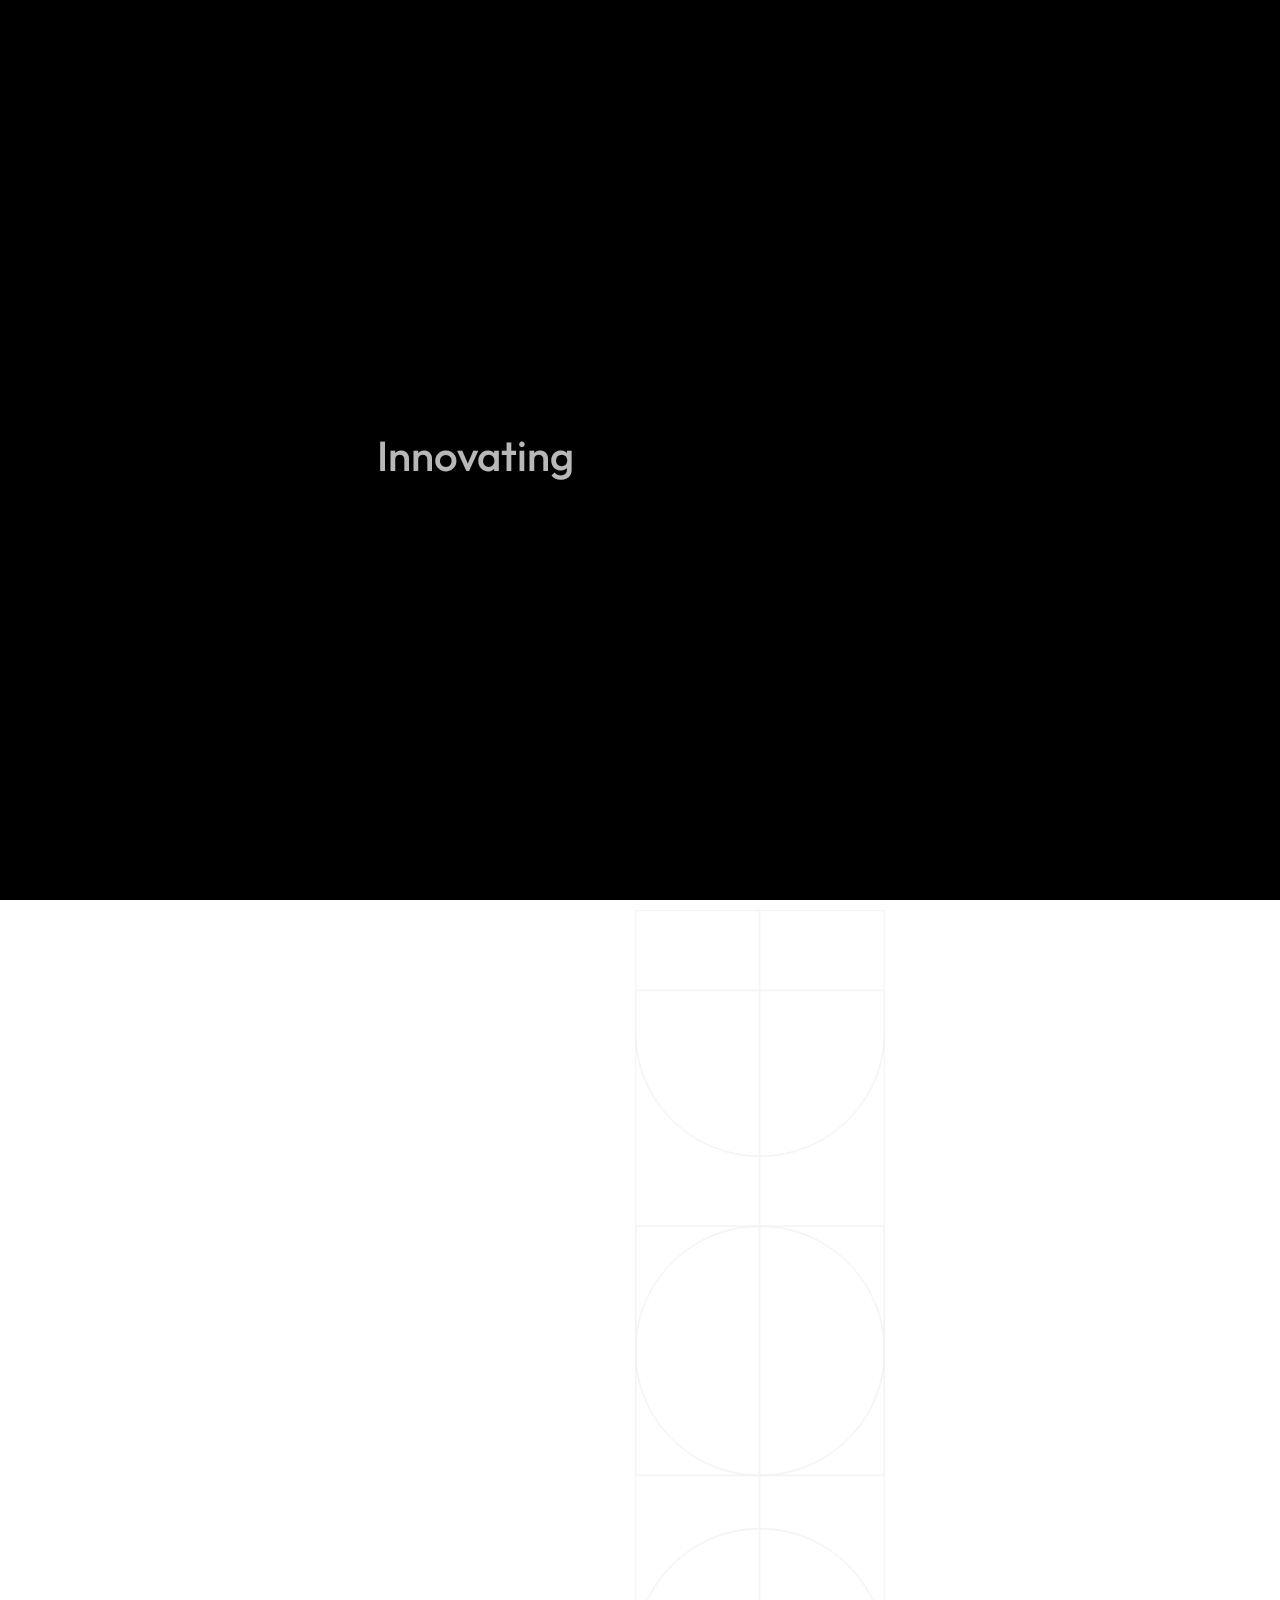
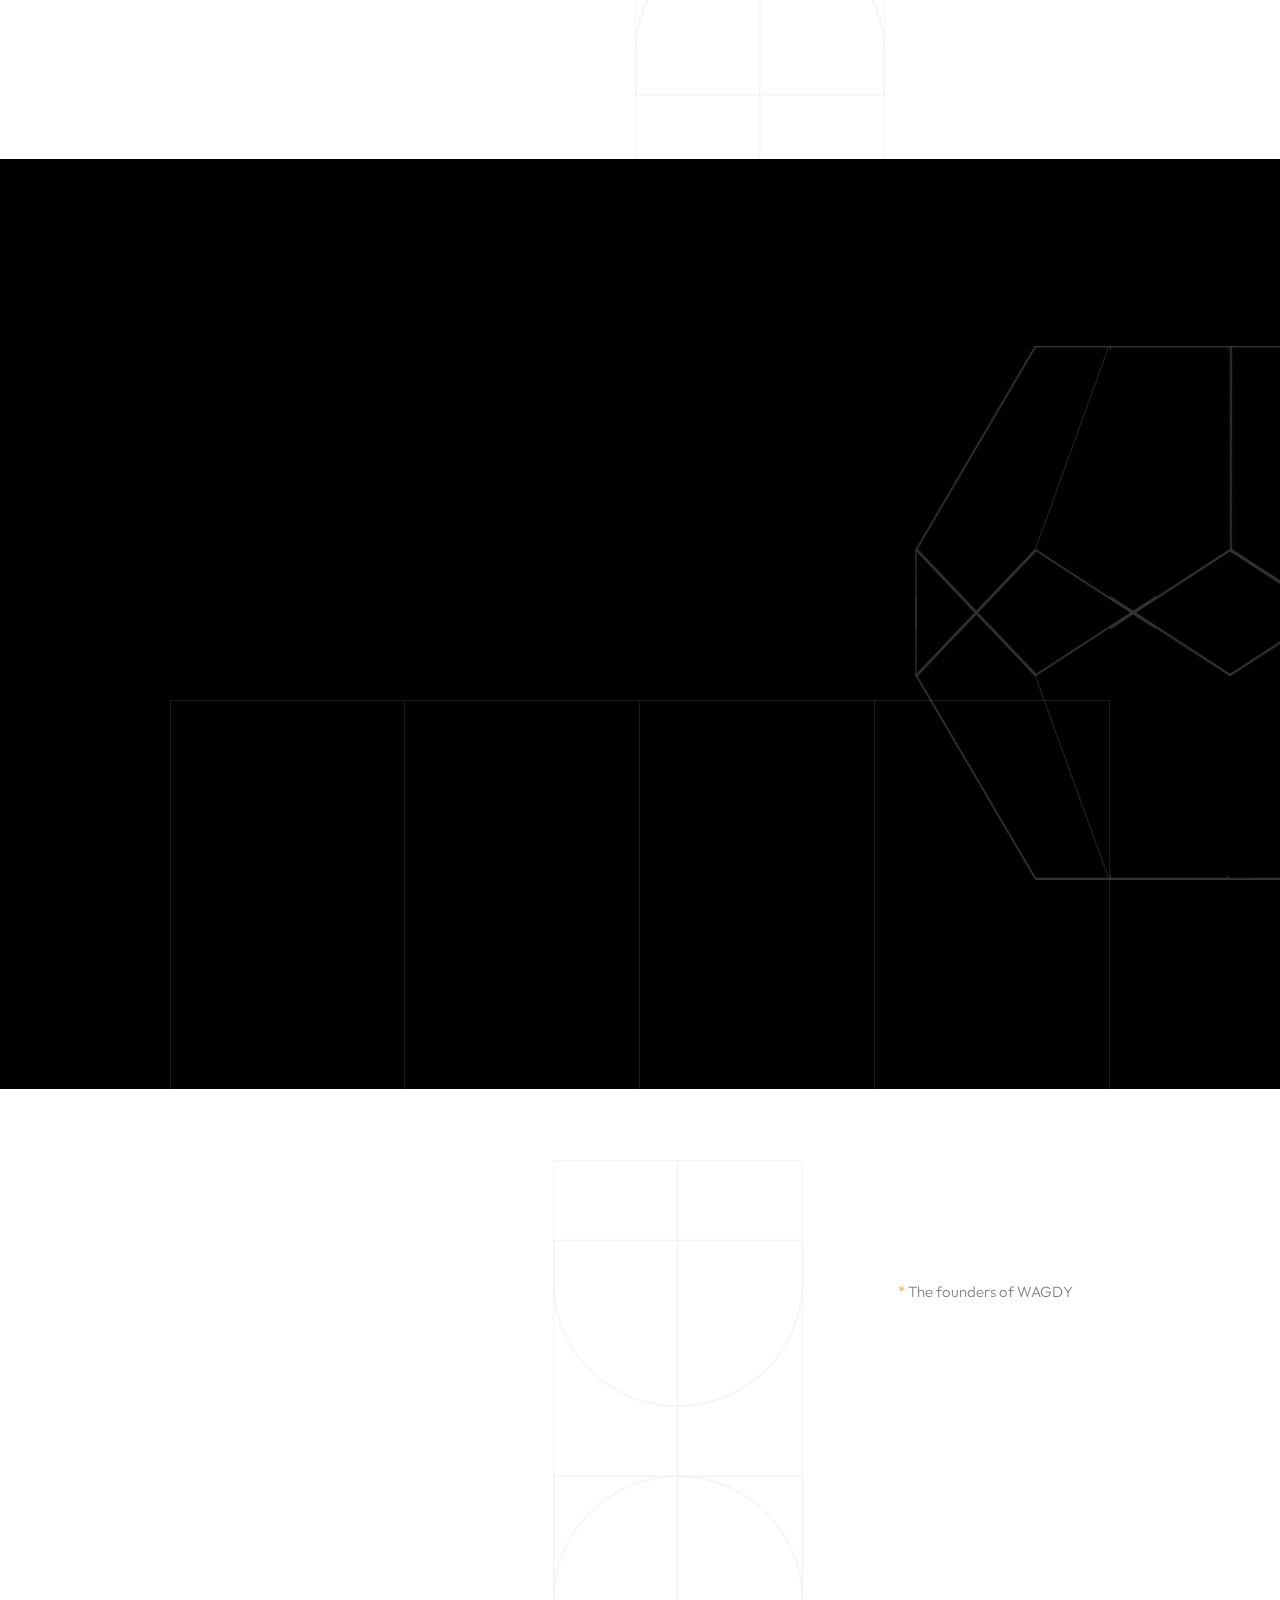
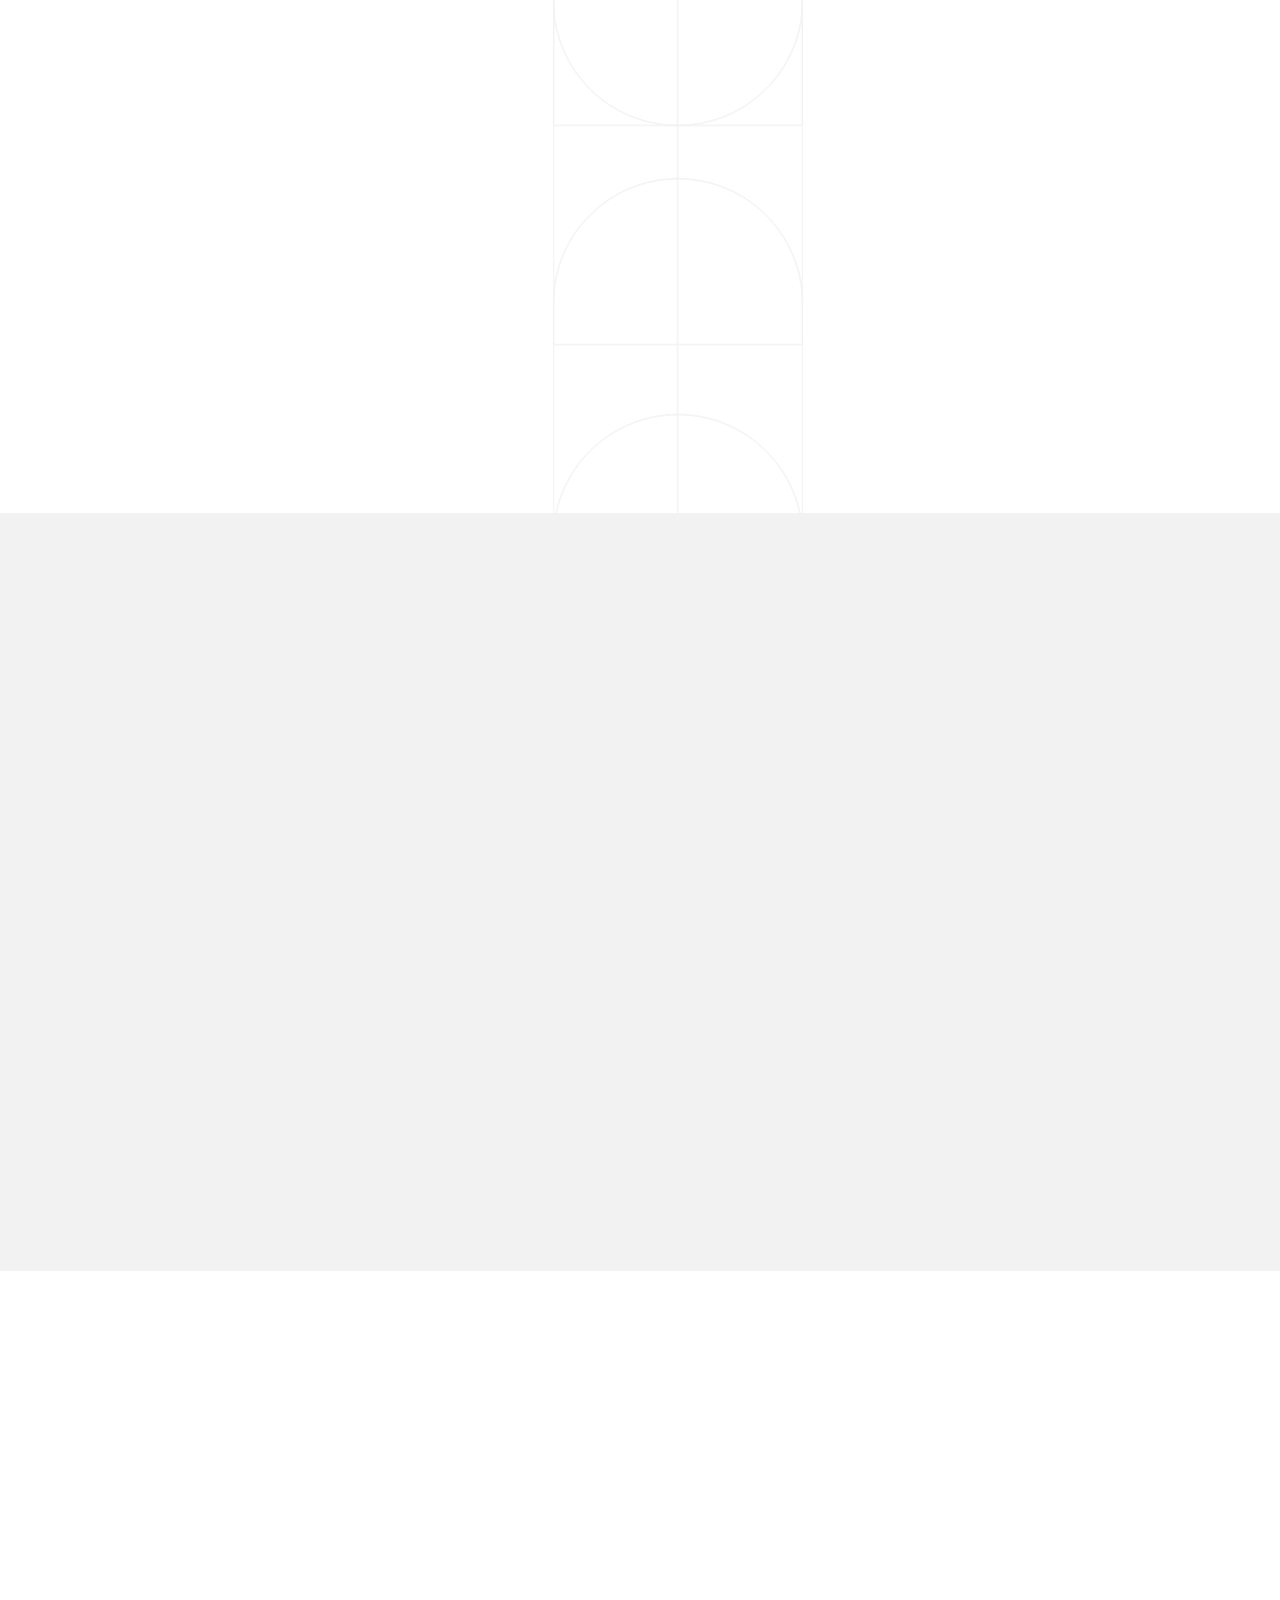
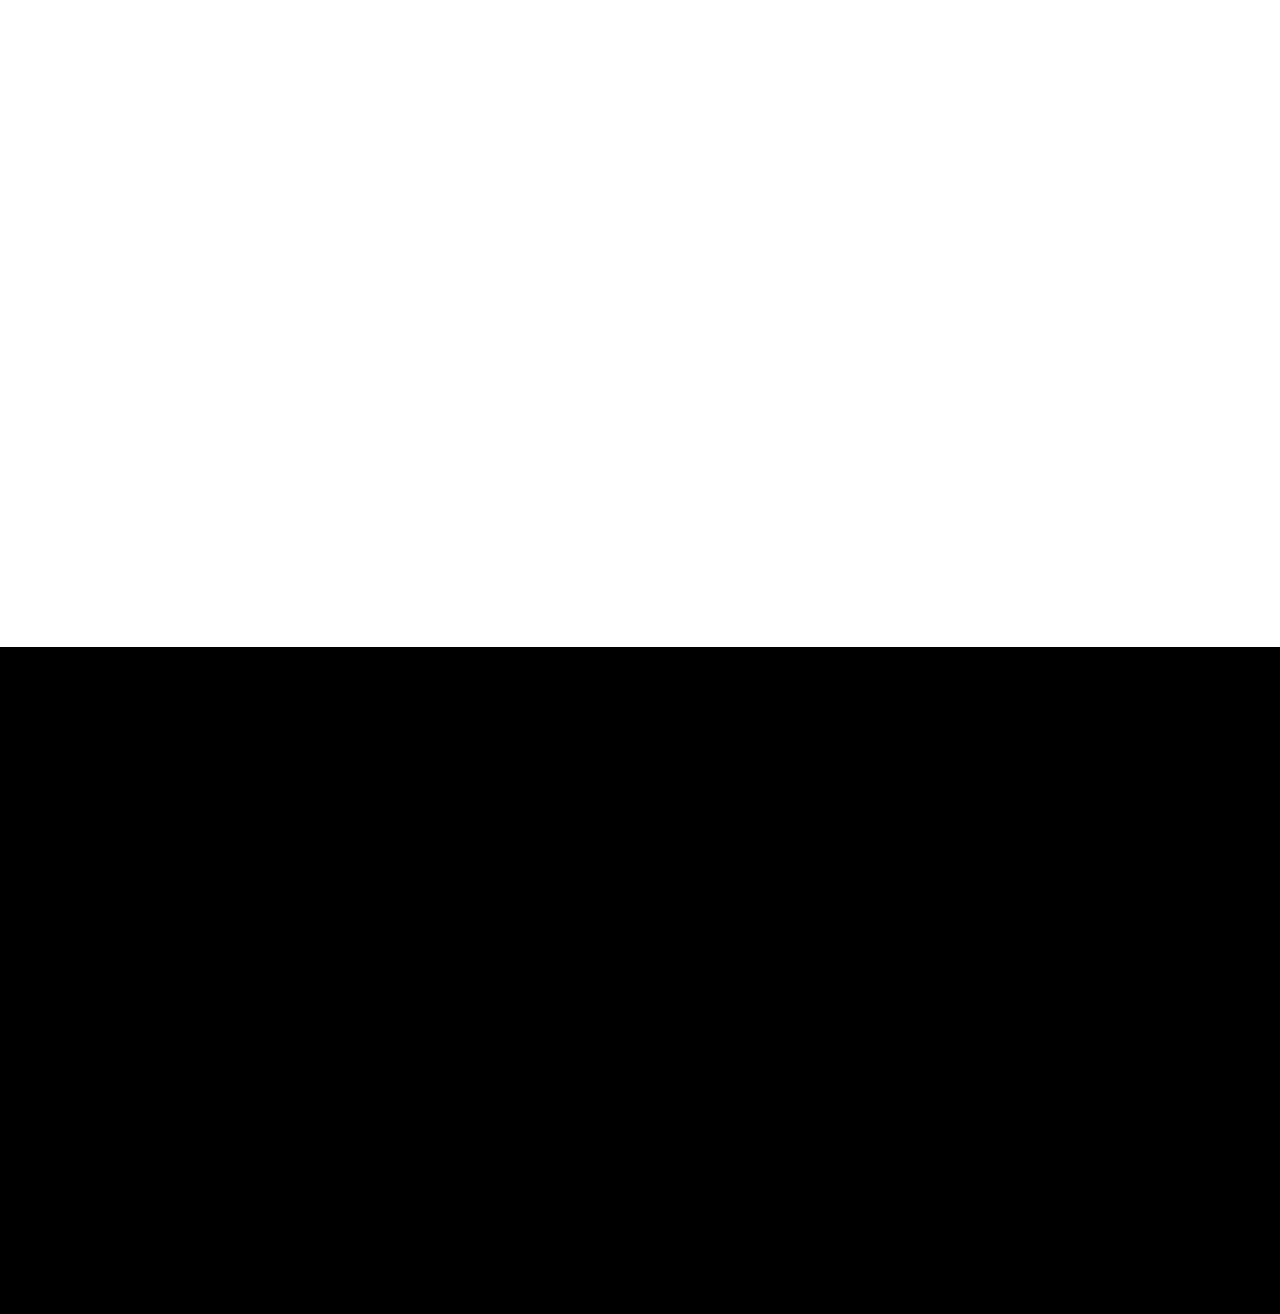
==== commit 2157f95d: "change urls" ====
--- a/index.html
+++ b/index.html
@@ -115,10 +115,10 @@
                                             <ul class="mil-menu-list">
                                                 <li><a href="ourbrand-1.html" class="mil-light-soft">Intrinsic</a></li>
                                                 <li><a href="project-2.html" class="mil-light-soft">Al-Arab</a></li>
-                                                <li><a href="project-4.html" class="mil-light-soft">Wagdy Farms</a></li>
+                                                <li><a href="ourbrand-5.html" class="mil-light-soft">Wagdy Farms</a></li>
                                                 <li><a href="project-3.html" class="mil-light-soft">Croccante</a></li>
                                                 <li><a href="project-5.html" class="mil-light-soft">7 Dates</a></li>
-                                                <li><a href="project-6.html" class="mil-light-soft">SOHOS</a></li>
+                                                <li><a href="ourbrand-6.html" class="mil-light-soft">SOHOS</a></li>
                                             </ul>
 
                                         </div>
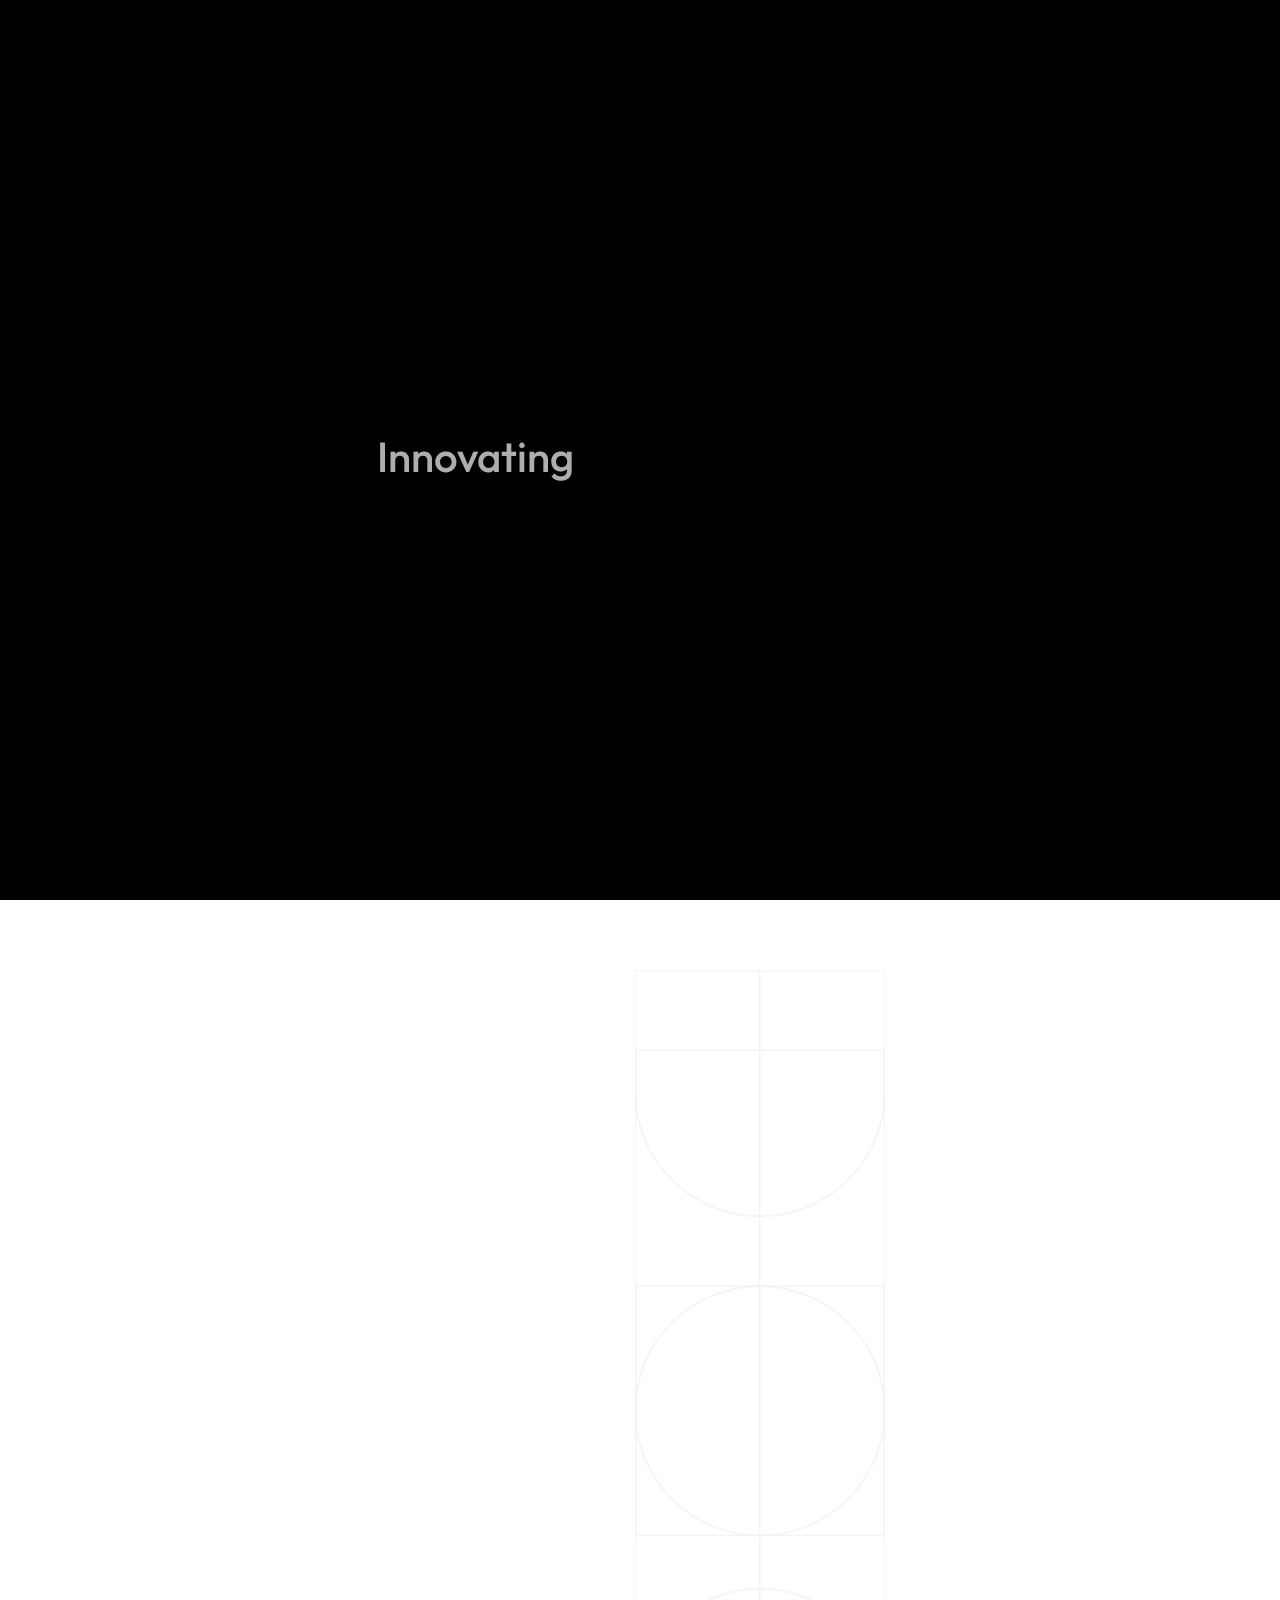
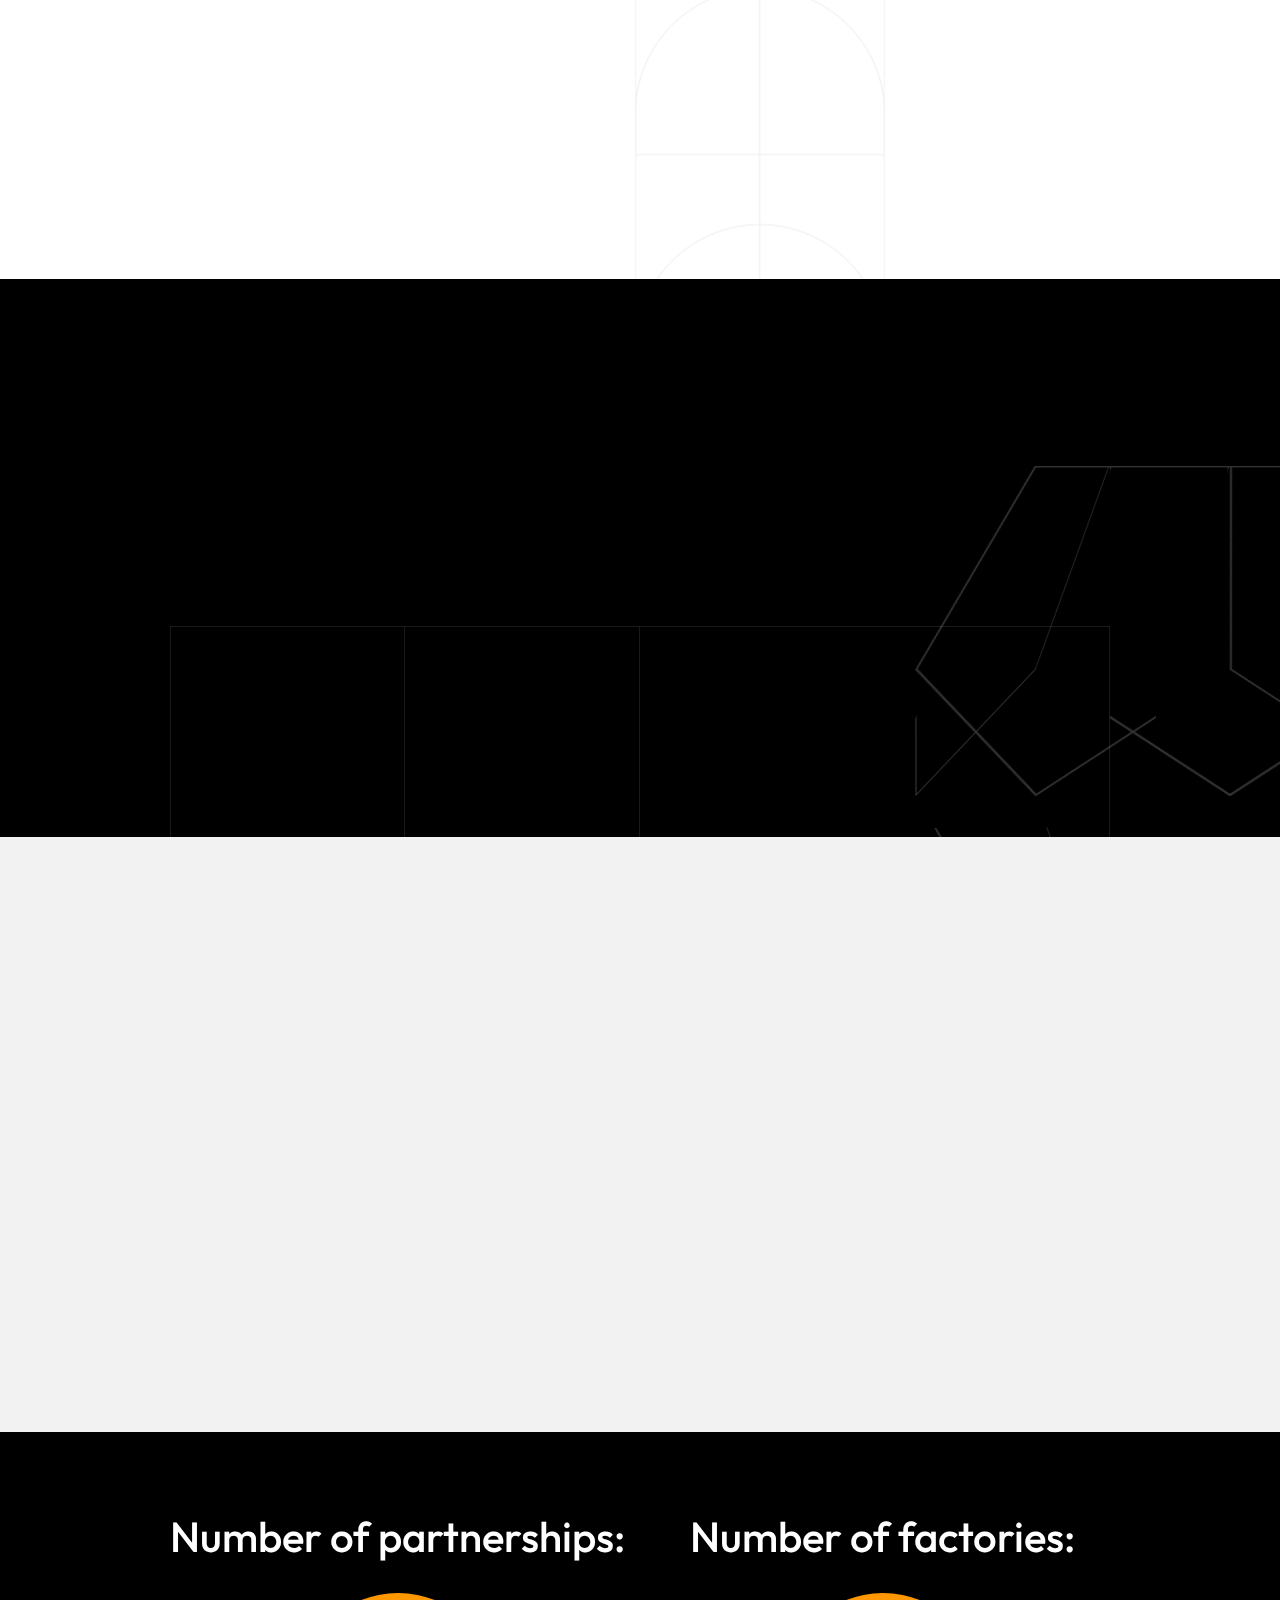
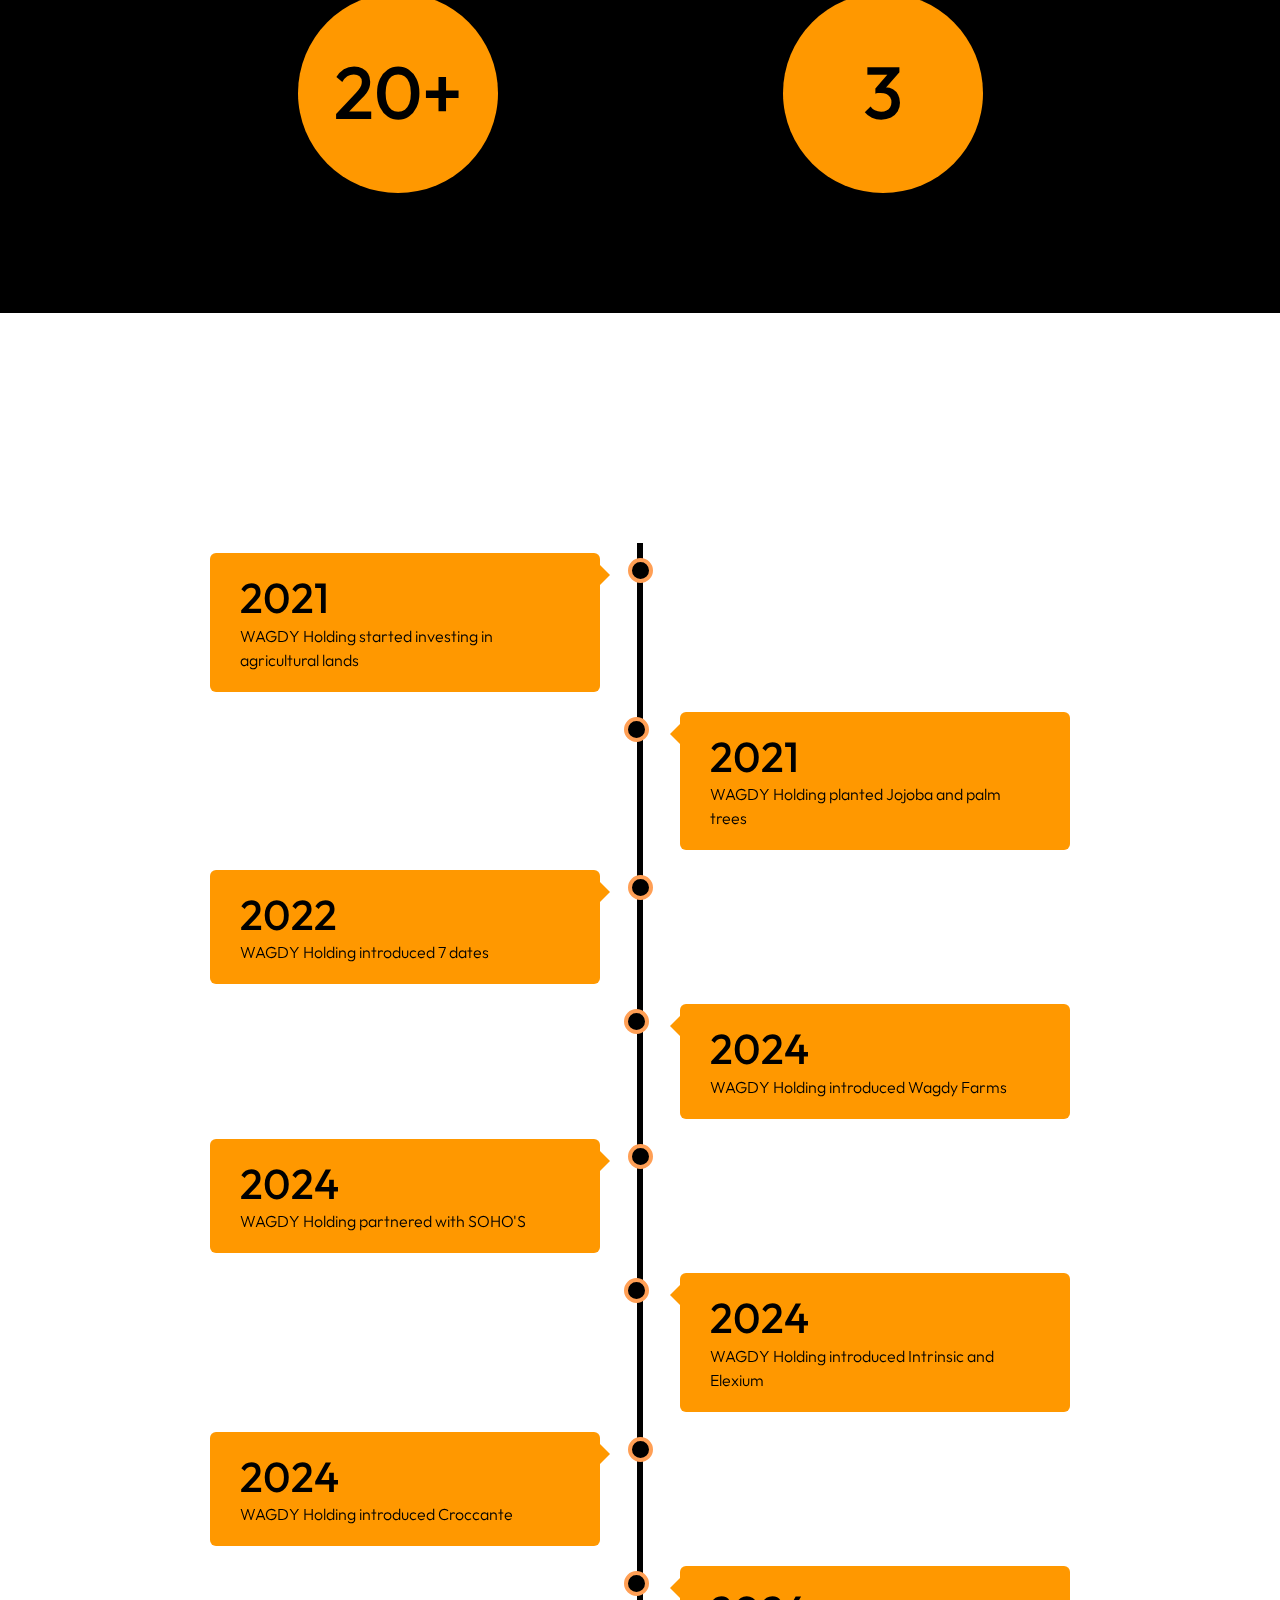
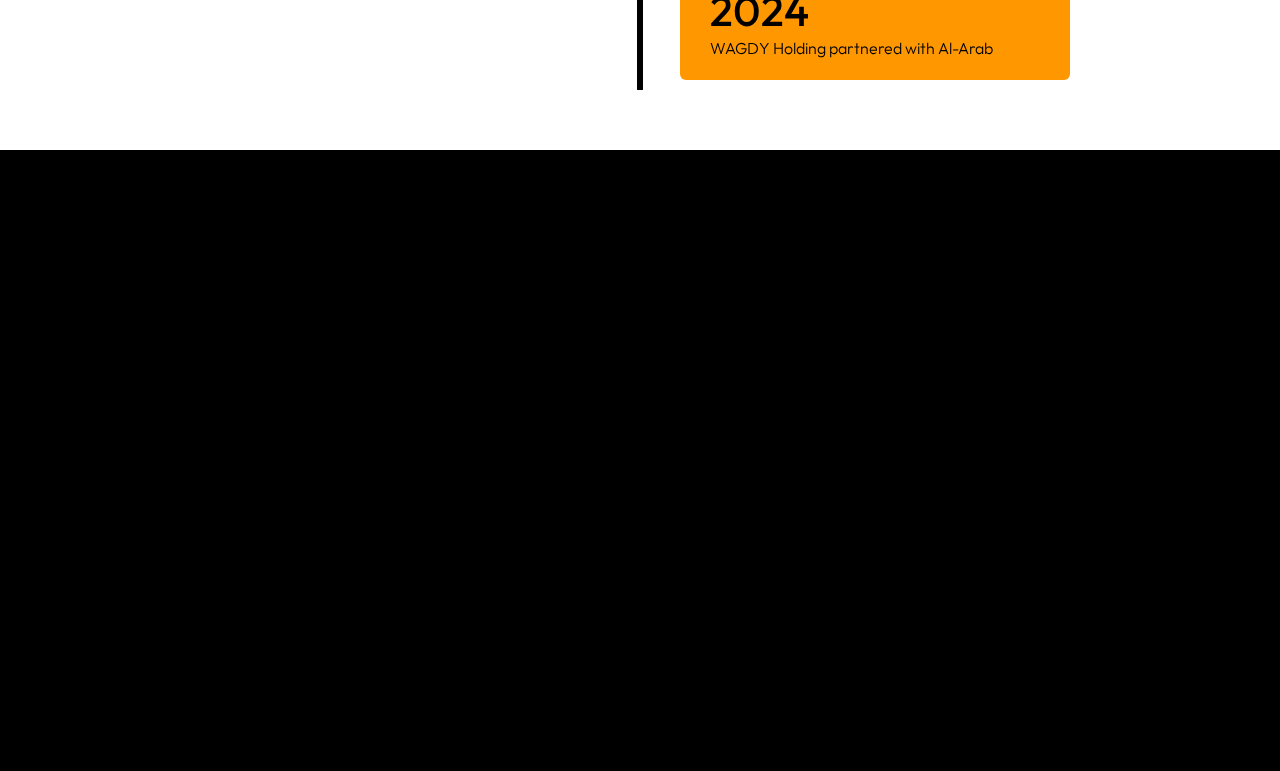
==== commit 0bd1b16e: "Homepage is done" ====
--- a/index.html
+++ b/index.html
@@ -80,7 +80,7 @@
 
                             <nav class="mil-main-menu" id="swupMenu">
                                 <ul>
-                                    <li class="mil-has-children mil-active">
+                                    <li class="mil-has-children">
                                         <a href="index.html">Homepage</a>
                                     </li>
                                     <li class="mil-has-children">
@@ -115,21 +115,22 @@
                                             <ul class="mil-menu-list">
                                                 <li><a href="ourbrand-1.html" class="mil-light-soft">Intrinsic</a></li>
                                                 <li><a href="project-2.html" class="mil-light-soft">Al-Arab</a></li>
-                                                <li><a href="ourbrand-5.html" class="mil-light-soft">Wagdy Farms</a></li>
+                                                <li><a href="project-4.html" class="mil-light-soft">Wagdy Farms</a></li>
                                                 <li><a href="project-3.html" class="mil-light-soft">Croccante</a></li>
                                                 <li><a href="project-5.html" class="mil-light-soft">7 Dates</a></li>
-                                                <li><a href="ourbrand-6.html" class="mil-light-soft">SOHOS</a></li>
+                                                <li><a href="project-6.html" class="mil-light-soft">SOHOS</a></li>
+                                                <li><a href="project-6.html" class="mil-light-soft">Elexium</a></li>
                                             </ul>
 
                                         </div>
                                         <div class="col-lg-4 mil-mb-60">
                                             <h6 class="mil-muted mil-mb-30">Location</h6>
-                                            <p class="mil-light-soft">1184, Sheraton Helioples, Cairo, Egypt</p>
+                                            <p class="mil-light-soft">Makkank business center, Sheraton heliopolis, Cairo, Egypt</p>
                                         </div>
                                     </div>
                                     <div class="mil-divider mil-mb-60"></div>
                                     <div class="row justify-content-between">
-                                        <h6 class="mil-muted mil-mb-30">Add another catchy quote here</h6>
+                                        <h6 class="mil-muted mil-mb-30">Innovate. Inspire. Impact.</h6>
                                     </div>
                                 </div>
                             </div>
@@ -191,7 +192,7 @@
                                     </div>
                                 </div>
 
-                                <a href="services.html" class="mil-button mil-arrow-place mil-btn-space">
+                                <a href="#services" class="mil-button mil-arrow-place mil-btn-space">
                                     <span>What we do</span>
                                 </a>
 
@@ -231,15 +232,8 @@
                                 <div class="mil-mb-90">
                                     <h2 class="mil-up mil-mb-60">Inside <br>Our <span class="mil-thin">World</span></h2>
                                     <p class="mil-up mil-mb-30">Welcome to WAGDY Holding, where ambition meets innovation. Explore our cutting-edge solutions and join us on our journey to reshape the future.</p>
-
-                                    <p class="mil-up mil-mb-60">Collaboration is at the heart of what we do. Our team thrives on the synergy that arises when unique perspectives converge, fostering an environment of boundless creativity. By harnessing our collective expertise, we produce extraordinary results that consistently surpass expectations.</p>
-
-                                    <div class="mil-about-quote">
-                                        <div class="mil-avatar mil-up">
-                                            <img src="img/faces/customers/2.jpg" alt="Founder">
-                                        </div>
-                                        <h6 class="mil-quote mil-up">Passionately Creating <span class="mil-thin">Design Wonders:</span> Unleashing <span class="mil-thin">Boundless Creativity</span></h6>
-                                    </div>
+                                    <p class="mil-up mil-mb-30">WAGDY Holding's vision is to redefine excellence with a touch of elegance. We aspire to be the benchmark of business innovation and sophistication, with every venture reflecting our solid commitment to quality, creativity, and ambition. We aim to attract and inspire people, set new goals for success while enjoying the journey.</p>
+                                    <p class="mil-up mil-mb-60">WAGDY Holding's mission is to build a portfolio of exceptional businesses that exemplify our refined perfection with a playful edge. Through strategic partnerships and visionary leadership, we aim for sustainable growth, and encourage innovation. Guided by a lifetime of ethical values. With each venture, we're dedicated to making a positive impact on the world, while leaving a legacy of greatness and optimism</p>
                                 </div>
 
                             </div>
@@ -259,189 +253,63 @@
                 <!-- about end -->
 
                 <!-- services -->
-                <section class="mil-dark-bg">
+                <section id="services" class="mil-dark-bg">
                     <div class="mi-invert-fix">
                         <div class="mil-animation-frame">
                             <div class="mil-animation mil-position-1 mil-scale" data-value-1="2.4" data-value-2="1.4" style="top: 300px; right: -100px"></div>
                             <div class="mil-animation mil-position-2 mil-scale" data-value-1="2" data-value-2="1" style="left: 150px"></div>
                         </div>
                         <div class="container mil-p-120-0">
-
-                            <div class="mil-mb-120">
-                                <div class="row">
-                                    <div class="col-lg-10">
-
-                                        <span class="mil-suptitle mil-light-soft mil-suptitle-right mil-up">Professionals focused on helping your brand<br> grow and move forward.</span>
-
-                                    </div>
-                                </div>
-
-                                <div class="mil-complex-text justify-content-center mil-up mil-mb-15">
-
-                                    <span class="mil-text-image"><img src="img/photo/2.jpg" alt="team"></span>
-                                    <h2 class="mil-h1 mil-muted mil-center">Unique <span class="mil-thin">Ideas</span></h2>
-
-                                </div>
-                                <div class="mil-complex-text justify-content-center mil-up">
-
-                                    <h2 class="mil-h1 mil-muted mil-center">For Your <span class="mil-thin">Business.</span></h2>
-                                    <a href="services.html" class="mil-services-button mil-button mil-arrow-place"><span>What we do</span></a>
-
-                                </div>
-                            </div>
-
-                            <div class="row mil-services-grid m-0">
+                            <div class="row">
+                                <div class="col-lg-10">
+                                    <span class="mil-h1 mil-suptitle mil-muted mil-suptitle-right mil-up">What we do</span>
+                                </div>
+                            </div>
+
+                            <div class="mil-complex-text justify-content-center mil-up mil-mb-15">
+
+                                <p class="mil-muted mil-center">The best of organic, brought to life: A range of products for every taste</p>
+
+                            </div>
+                            <div class="mil-complex-text justify-content-center mil-up mil-mb-15">
+
+                                <p class=" mil-muted mil-center">From farm to fantastic: Organic ingredients, crafted with care</p>
+
+                            </div>
+
+                            <div class="row mil-services-grid m-0">                        
                                 <div class="col-md-6 col-lg-3 mil-services-grid-item p-0">
 
-                                    <a href="service.html" class="mil-service-card-sm mil-up">
-                                        <h5 class="mil-muted mil-mb-30">Branding and <br>Identity Design</h5>
-                                        <p class="mil-light-soft mil-mb-30">Our creative agency is a team of professionals focused on helping your brand grow.</p>
-                                        <div class="mil-button mil-icon-button-sm mil-arrow-place"></div>
+                                    <a class="mil-service-card-sm mil-up">
+                                        <h5 class="mil-muted mil-mb-30">Harvest and <br>Manufacture</h5>
                                     </a>
 
                                 </div>
                                 <div class="col-md-6 col-lg-3 mil-services-grid-item p-0">
 
-                                    <a href="service.html" class="mil-service-card-sm mil-up">
-                                        <h5 class="mil-muted mil-mb-30">Website Design <br>and Development</h5>
-                                        <p class="mil-light-soft mil-mb-30">Our creative agency is a team of professionals focused on helping your brand grow.</p>
-                                        <div class="mil-button mil-icon-button-sm mil-arrow-place"></div>
+                                    <a class="mil-service-card-sm mil-up">
+                                        <h5 class="mil-muted mil-mb-30">Collaborate <br>and Trade</h5>
                                     </a>
 
                                 </div>
-                                <div class="col-md-6 col-lg-3 mil-services-grid-item p-0">
-
-                                    <a href="service.html" class="mil-service-card-sm mil-up">
-                                        <h5 class="mil-muted mil-mb-30">Advertising and <br>Marketing Campaigns</h5>
-                                        <p class="mil-light-soft mil-mb-30">Our creative agency is a team of professionals focused on helping your brand grow.</p>
-                                        <div class="mil-button mil-icon-button-sm mil-arrow-place"></div>
+
+                                <div class="col-lg-6 mil-services-grid-item p-0">
+                                    <a class="mil-service-card-sm mil-up navigation-button" href="portfolio-1.html">
+                                        <h5 class="mil-muted">Checkout our products <span class="service-arrow-icon"><i class="fas fa-arrow-right"></i></span></h5>
                                     </a>
-
-                                </div>
-                                <div class="col-md-6 col-lg-3 mil-services-grid-item p-0">
-
-                                    <a href="service.html" class="mil-service-card-sm mil-up">
-                                        <h5 class="mil-muted mil-mb-30">Creative Consulting <br>and Development</h5>
-                                        <p class="mil-light-soft mil-mb-30">Our creative agency is a team of professionals focused on helping your brand grow.</p>
-                                        <div class="mil-button mil-icon-button-sm mil-arrow-place"></div>
-                                    </a>
-
-                                </div>
+                                </div>
+
                             </div>
                         </div>
                     </div>
                 </section>
                 <!-- services end -->
 
-                <!-- team -->
-                <section>
-                    <div class="container mil-p-120-30">
-                        <div class="row justify-content-between align-items-center">
-                            <div class="col-lg-5 col-xl-4">
-
-                                <div class="mil-mb-90">
-                                    <h2 class="mil-up mil-mb-60">Meet <br>Our Team</h2>
-                                    <p class="mil-up mil-mb-30">We are talented individuals who are passionate about bringing ideas to life. With a diverse range of backgrounds and skill sets, we collaborate to produce effective solutions to the world.</p>
-
-                                    <p class="mil-up mil-mb-60">Together, our creative team is committed to delivering impactful work that exceeds expectations.</p>
-
-                                    <div class="mil-up"><a href="team.html" class="mil-button mil-arrow-place mil-mb-60"><span>Read more</span></a></div>
-
-                                    <h4 class="mil-up"><span class="mil-thin">We</span> delivering <br><span class="mil-thin">exceptional</span> results.</h4>
-                                </div>
-
-                            </div>
-                            <div class="col-lg-6">
-
-                                <div class="mil-team-list">
-                                    <div class="mil-lines-place"></div>
-
-                                    <div class="row mil-mb-60">
-                                        <div class="col-sm-6">
-
-                                            <div class="mil-team-card mil-up mil-mb-30">
-                                                <img src="img/faces/1.jpg" alt="Team member">
-                                                <div class="mil-description">
-                                                    <div class="mil-secrc-text">
-                                                        <h5 class="mil-muted mil-mb-5"><a href="home-2.html">Menna Wagdy</a></h5>
-                                                        <p class="mil-link mil-light-soft mil-mb-10">Founder</p>
-                                                        <ul class="mil-social-icons mil-center">
-                                                            <li><a href="#." target="_blank" class="social-icon"> <i class="fab fa-behance"></i></a></li>
-                                                            <li><a href="#." target="_blank" class="social-icon"> <i class="fab fa-dribbble"></i></a></li>
-                                                            <li><a href="#." target="_blank" class="social-icon"> <i class="fab fa-twitter"></i></a></li>
-                                                            <li><a href="#." target="_blank" class="social-icon"> <i class="fab fa-github"></i></a></li>
-                                                        </ul>
-                                                    </div>
-                                                </div>
-                                            </div>
-
-                                            <div class="mil-team-card mil-up mil-mb-30">
-                                                <img src="img/faces/3.jpg" alt="Team member">
-                                                <div class="mil-description">
-                                                    <div class="mil-secrc-text">
-                                                        <h5 class="mil-muted mil-mb-5"><a href="home-2.html">Seif Wagdy</a></h5>
-                                                        <p class="mil-link mil-light-soft mil-mb-10">Founder</p>
-                                                        <ul class="mil-social-icons mil-center">
-                                                            <li><a href="#." target="_blank" class="social-icon"> <i class="fab fa-behance"></i></a></li>
-                                                            <li><a href="#." target="_blank" class="social-icon"> <i class="fab fa-dribbble"></i></a></li>
-                                                            <li><a href="#." target="_blank" class="social-icon"> <i class="fab fa-twitter"></i></a></li>
-                                                            <li><a href="#." target="_blank" class="social-icon"> <i class="fab fa-github"></i></a></li>
-                                                        </ul>
-                                                    </div>
-                                                </div>
-                                            </div>
-
-                                        </div>
-                                        <div class="col-sm-6">
-
-                                            <p class="mil-mobile-hidden mil-text-sm mil-mb-30" style="height: 30px;"><span class="mil-accent">*</span> The founders of WAGDY</p>
-
-                                            <div class="mil-team-card mil-up mil-mb-30">
-                                                <img src="img/faces/2.jpg" alt="Team member">
-                                                <div class="mil-description">
-                                                    <div class="mil-secrc-text">
-                                                        <h5 class="mil-muted mil-mb-5"><a href="home-2.html">Amr Wagdy</a></h5>
-                                                        <p class="mil-link mil-light-soft mil-mb-10">Founder</p>
-                                                        <ul class="mil-social-icons mil-center">
-                                                            <li><a href="#." target="_blank" class="social-icon"> <i class="fab fa-behance"></i></a></li>
-                                                            <li><a href="#." target="_blank" class="social-icon"> <i class="fab fa-dribbble"></i></a></li>
-                                                            <li><a href="#." target="_blank" class="social-icon"> <i class="fab fa-twitter"></i></a></li>
-                                                            <li><a href="#." target="_blank" class="social-icon"> <i class="fab fa-github"></i></a></li>
-                                                        </ul>
-                                                    </div>
-                                                </div>
-                                            </div>
-
-                                            <div class="mil-team-card mil-up mil-mb-30">
-                                                <img src="img/faces/4.jpg" alt="Team member">
-                                                <div class="mil-description">
-                                                    <div class="mil-secrc-text">
-                                                        <h5 class="mil-muted mil-mb-5"><a href="home-2.html">AbdelRahman Wagdy</a></h5>
-                                                        <p class="mil-link mil-light-soft mil-mb-10">Founder</p>
-                                                        <ul class="mil-social-icons mil-center">
-                                                            <li><a href="#." target="_blank" class="social-icon"> <i class="fab fa-behance"></i></a></li>
-                                                            <li><a href="#." target="_blank" class="social-icon"> <i class="fab fa-dribbble"></i></a></li>
-                                                            <li><a href="#." target="_blank" class="social-icon"> <i class="fab fa-twitter"></i></a></li>
-                                                            <li><a href="#." target="_blank" class="social-icon"> <i class="fab fa-github"></i></a></li>
-                                                        </ul>
-                                                    </div>
-                                                </div>
-                                            </div>
-
-                                        </div>
-                                    </div>
-
-                                </div>
-
-                            </div>
-                        </div>
-                    </div>
-                </section>
-                <!-- team end -->
-                <!-- reviews -->
+                
+                <!-- Quote -->
                 <section class="mil-soft-bg">
                     <div class="container mil-p-120-120">
-                        <h2 class="mil-center mil-up mil-mb-60">Family <span class="mil-thin">Quote:</span></h2>
+                        <h2 class="mil-center mil-up mil-mb-60">Family Business<span class="mil-thin">Quote:</span></h2>
 
                         <div class="row mil-relative justify-content-center">
                             <div class="col-lg-8">
@@ -461,29 +329,33 @@
 
                     </div>
                 </section>
-                <!-- reviews end -->
+                <!-- Quote end -->
 
                 <!-- Key insights -->
-                <div class="mil-soft-bg">
+                <div class="insights">
                     <div class="container mil-p-0-120">
-
-                        <div class="swiper-container mil-infinite-show mil-up">
-                            <div class="swiper-wrapper">
-                                <div class="swiper-slide">
-                                    <a href="#." class="mil-partner-frame" style="width: 60px;"><img src="img/partners/1.svg" alt="logo"></a>
-                                </div>
-                                <div class="swiper-slide">
-                                    <a href="#." class="mil-partner-frame" style="width: 100px;"><img src="img/partners/2.svg" alt="logo"></a>
-                                </div>
-                                <div class="swiper-slide">
-                                    <a href="#." class="mil-partner-frame" style="width: 60px;"><img src="img/partners/1.svg" alt="logo"></a>
-                                </div>
-                                <div class="swiper-slide">
-                                    <a href="#." class="mil-partner-frame" style="width: 100px;"><img src="img/partners/2.svg" alt="logo"></a>
-                                </div>
-                            </div>
-                        </div>
-
+                        <div class="row insights">
+                            <div class="col-lg-6">
+                                <div class="row">
+                                    <div class="key-insights mil-mb-30">
+                                        <h3>Number of partnerships:</h3>
+                                    </div>
+                                    <div class="insight-number">
+                                        <h1>20+</h1>
+                                    </div>
+                                </div>
+                            </div>
+                            <div class="col-lg-6">
+                                <div class="row">
+                                    <div class="key-insights mil-mb-30">
+                                        <h3>Number of factories:</h3>
+                                    </div>
+                                    <div class="insight-number">
+                                        <h1>3</h1>
+                                    </div>
+                                </div>
+                            </div>
+                        </div>                
                     </div>
                 </div>
                 <!-- key insights end -->
@@ -495,56 +367,66 @@
                             <div class="col-lg-6 mil-mb-30">
                                 <h3 class="mil-up">Path to Success:</h3>
                             </div>
-                            <div class="col-lg-6 mil-mb-30">
+                            <!-- <div class="col-lg-6 mil-mb-30">
                                 <div class="mil-adaptive-right mil-up">
                                     <a href="blog.html" class="mil-link mil-dark mil-arrow-place">
-                                        <span>View all</span>
+                                        <span>Interested to know more</span>
                                     </a>
                                 </div>
-                            </div>
-                        </div>
-                        <div class="row">
-                            <div class="col-lg-6">
-
-                                <a href="publication.html" class="mil-blog-card mil-mb-60">
-                                    <div class="mil-cover-frame mil-up">
-                                        <img src="img/blog/1.jpg" alt="cover">
-                                    </div>
-                                    <div class="mil-post-descr">
-                                        <div class="mil-labels mil-up mil-mb-30">
-                                            <div class="mil-label mil-upper mil-accent">TECHNOLOGY</div>
-                                            <div class="mil-label mil-upper">may 24 2023</div>
-                                        </div>
-                                        <h4 class="mil-up mil-mb-30">How to Become a Graphic Designer in 10 Simple Steps</h4>
-                                        <p class="mil-post-text mil-up mil-mb-30">Lorem ipsum dolor sit amet, consectetur adipisicing elit. Eius sequi commodi dignissimos optio, beatae, eos necessitatibus nisi. Nam cupiditate consectetur nostrum qui! Repellat natus nulla, nisi aliquid, asperiores impedit tempora sequi est reprehenderit cumque explicabo, dicta. Rem nihil ullam totam ea voluptas quibusdam repudiandae id ut at iure! Totam, a!</p>
-                                        <div class="mil-link mil-dark mil-arrow-place mil-up">
-                                            <span>Read more</span>
-                                        </div>
-                                    </div>
-                                </a>
-
-                            </div>
-                            <div class="col-lg-6">
-
-                                <a href="publication.html" class="mil-blog-card mil-mb-60">
-                                    <div class="mil-cover-frame mil-up">
-                                        <img src="img/blog/2.jpg" alt="cover">
-                                    </div>
-                                    <div class="mil-post-descr">
-                                        <div class="mil-labels mil-up mil-mb-30">
-                                            <div class="mil-label mil-upper mil-accent">TECHNOLOGY</div>
-                                            <div class="mil-label mil-upper">may 24 2023</div>
-                                        </div>
-                                        <h4 class="mil-up mil-mb-30">16 Best Graphic Design Online and Offline Courses</h4>
-                                        <p class="mil-post-text mil-up mil-mb-30">Lorem ipsum dolor sit amet, consectetur adipisicing elit. Eius sequi commodi dignissimos optio, beatae, eos necessitatibus nisi. Nam cupiditate consectetur nostrum qui! Repellat natus nulla, nisi aliquid, asperiores impedit tempora sequi est reprehenderit cumque explicabo, dicta. Rem nihil ullam totam ea voluptas quibusdam repudiandae id ut at iure! Totam, a!</p>
-                                        <div class="mil-link mil-dark mil-arrow-place mil-up">
-                                            <span>Read more</span>
-                                        </div>
-                                    </div>
-                                </a>
-
-                            </div>
-                        </div>
+                            </div> -->
+                        </div>
+
+                        <div class="timeline">
+                            <div class="timeline-container timeline-left">
+                              <div class="timeline-content">
+                                <h3>2021</h3>
+                                <p>WAGDY Holding started investing in agricultural lands</p>
+                              </div>
+                            </div>
+                            <div class="timeline-container timeline-right">
+                              <div class="timeline-content">
+                                <h3>2021</h3>
+                                <p>WAGDY Holding planted Jojoba and palm trees</p>
+                              </div>
+                            </div>
+                            <div class="timeline-container timeline-left">
+                                <div class="timeline-content">
+                                  <h3>2022</h3>
+                                  <p>WAGDY Holding introduced 7 dates</p>
+                                </div>
+                            </div>
+                          <div class="timeline-container timeline-right">
+                            <div class="timeline-content">
+                              <h3>2024</h3>
+                              <p>WAGDY Holding introduced Wagdy Farms</p>
+                            </div>
+                          </div>
+                          <div class="timeline-container timeline-left">
+                            <div class="timeline-content">
+                              <h3>2024</h3>
+                              <p>WAGDY Holding partnered with SOHO'S</p>
+                            </div>
+                          </div>
+                          <div class="timeline-container timeline-right">
+                            <div class="timeline-content">
+                              <h3>2024</h3>
+                              <p>WAGDY Holding introduced Intrinsic and Elexium</p>
+                            </div>
+                          </div>
+                          <div class="timeline-container timeline-left">
+                            <div class="timeline-content">
+                              <h3>2024</h3>
+                              <p>WAGDY Holding introduced Croccante</p>
+                            </div>
+                          </div>
+                          <div class="timeline-container timeline-right">
+                            <div class="timeline-content">
+                              <h3>2024</h3>
+                              <p>WAGDY Holding partnered with Al-Arab</p>
+                            </div>
+                          </div>
+                      </div>
+                      
                     </div>
                 </section>
                 <!-- Path to Success end -->
@@ -559,13 +441,7 @@
 
                                     <div class="mil-muted mil-logo mil-up mil-mb-30">WAGDY Holding</div>
 
-                                    <p class="mil-light-soft mil-up mil-mb-30">Subscribe our newsletter:</p>
-
-                                    <form class="mil-subscribe-form mil-up">
-                                        <input type="text" placeholder="Enter our email">
-                                        <button type="submit" class="mil-button mil-icon-button-sm mil-arrow-place"></button>
-                                    </form>
-
+                                    <p class="mil-light-soft mil-up mil-mb-30">Creating Unparalleled Success</p>
                                 </div>
                                 <div class="col-md-7 col-lg-6">
                                     <div class="row justify-content-end">
@@ -589,9 +465,7 @@
                                         <div class="col-md-6 col-lg-5">
 
                                             <ul class="mil-menu-list mil-up mil-mb-60">
-                                                <li><a href="#." class="mil-light-soft">Privacy Policy</a></li>
-                                                <li><a href="#." class="mil-light-soft">Terms and conditions</a></li>
-                                                <li><a href="#." class="mil-light-soft">Cookie Policy</a></li>
+                                                <li><a href="#." class="mil-light-soft">Certificates</a></li>
                                                 <li><a href="#." class="mil-light-soft">Careers</a></li>
                                             </ul>
 
@@ -607,16 +481,9 @@
 
                                         <div class="col-md-6 col-lg-5 mil-mb-60">
 
-                                            <h6 class="mil-muted mil-up mil-mb-30">Canada</h6>
-
-                                            <p class="mil-light-soft mil-up">71 South Los Carneros Road, California <span class="mil-no-wrap">+51 174 705 812</span></p>
-
-                                        </div>
-                                        <div class="col-md-6 col-lg-5 mil-mb-60">
-
-                                            <h6 class="mil-muted mil-up mil-mb-30">Germany</h6>
-
-                                            <p class="mil-light-soft mil-up">Leehove 40, 2678 MC De Lier, Netherlands <span class="mil-no-wrap">+31 174 705 811</span></p>
+                                            <h6 class="mil-muted mil-up mil-mb-30">Egypt</h6>
+
+                                            <p class="mil-light-soft mil-up">Makkank business center, Sheraton heliopolis, Cairo</p>
 
                                         </div>
                                     </div>
@@ -627,10 +494,9 @@
                                     <div class="mil-vert-between">
                                         <div class="mil-mb-30">
                                             <ul class="mil-social-icons mil-up">
-                                                <li><a href="#." target="_blank" class="social-icon"> <i class="far fa-circle"></i></a></li>
-                                                <li><a href="#." target="_blank" class="social-icon"> <i class="far fa-circle"></i></a></li>
-                                                <li><a href="#." target="_blank" class="social-icon"> <i class="far fa-circle"></i></a></li>
-                                                <li><a href="#." target="_blank" class="social-icon"> <i class="far fa-circle"></i></a></li>
+                                                <li><a href="https://www.facebook.com/people/Wagdy-Holding/61561367096546/?mibextid=LQQJ4d" target="_blank" class="social-icon"> <i class="fab fa-facebook-f"></i></a></li>
+                                                <li><a href="https://www.instagram.com/wagdyholding/?igsh=MTBqZW9hZnI5NTd2bQ%3D%3D&utm_source=qr" target="_blank" class="social-icon"> <i class="fab fa-instagram"></i></a></li>
+                                                <li><a href="https://www.linkedin.com/company/wagdy-holding/" target="_blank" class="social-icon"> <i class="fab fa-linkedin"></i></a></li>
                                             </ul>
                                         </div>
                                         <p class="mil-light-soft mil-up">© Copyright 2024 - WAGDY. All Rights Reserved.</p>
--- a/css/style.css
+++ b/css/style.css
@@ -36,6 +36,7 @@
     - 404
     - images
     - page transitions
+    - milestones
 
 
 --------------------------------------------*/
@@ -424,7 +425,7 @@
   display: block;
   margin-bottom: 60px;
 }
-.mil-suptitle:before {
+/* .mil-suptitle:before {
   content: "";
   position: absolute;
   right: calc(100% + 30px);
@@ -433,9 +434,9 @@
   height: 1px;
   background-color: rgb(255, 255, 255);
   opacity: 0.2;
-}
+} */
 .mil-suptitle.mil-suptitle-right {
-  text-align: right;
+  text-align: center;
 }
 .mil-suptitle.mil-suptitle-right:before {
   left: calc(100% + 30px);
@@ -4076,21 +4077,27 @@
   left: 0;
   width: 100%;
   height: 100%;
+  transform: scale(0.5);
   -o-object-fit: contain;
      object-fit: contain;
   -o-object-position: center;
      object-position: center;
      transition: all ease-out 1s;
 }
+
 .image-full > img{
   position: absolute;
   top: 0;
   left: 0;
-  -o-object-fit: cover;
-  object-fit: cover;
+  width: 100%;
+  height: 100%;
+  -o-object-fit: none;
+  object-fit: none;
   -o-object-position: center;
   object-position: center;
   transition: none;
+  transform: scale(1);
+  background-color: rgb(255, 152, 0);
 }
 .mil-image-frame.mil-horizontal {
   padding-bottom: 65%;
@@ -4141,7 +4148,7 @@
   z-index: 2;
 }
 .mil-image-frame:hover img{
-  transform: scale(1.1);
+  transform: scale(0.6);
 }
 .image-full:hover img{
   transform: none;
@@ -4234,4 +4241,189 @@
   opacity: 0;
   -webkit-transition-delay: 0.3s;
           transition-delay: 0.3s;
+}
+
+/*****************************
+
+Milestones
+
+*****************************/
+
+* {
+  box-sizing: border-box;
+}
+
+/* The actual timeline (the vertical ruler) */
+.timeline {
+  position: relative;
+  max-width: 1200px;
+  margin: 0 auto;
+}
+
+/* The actual timeline (the vertical ruler) */
+.timeline::after {
+  content: '';
+  position: absolute;
+  width: 6px;
+  height: 100%;
+  background-color: black;
+  top: 0;
+  bottom: 0;
+  left: 50%;
+  margin-left: -3px;
+}
+
+/* Container around content */
+.timeline-container {
+  padding: 10px 40px;
+  position: relative;
+  background-color: inherit;
+  width: 50%;
+}
+
+/* The circles on the timeline */
+.timeline-container::after {
+  content: '';
+  position: absolute;
+  width: 25px;
+  height: 25px;
+  right: -13px;
+  background-color: black;
+  border: 4px solid #FF9F55;
+  top: 15px;
+  border-radius: 50%;
+  z-index: 1;
+}
+
+/* Place the container to the left */
+.timeline-left {
+  left: 0;
+}
+
+/* Place the container to the right */
+.timeline-right {
+  left: 50%;
+}
+
+/* Add arrows to the left container (pointing right) */
+.timeline-left::before {
+  content: " ";
+  height: 0;
+  position: absolute;
+  top: 22px;
+  width: 0;
+  z-index: 1;
+  right: 30px;
+  border: medium solid rgb(255, 152, 0);
+  border-width: 10px 0 10px 10px;
+  border-color: transparent transparent transparent rgb(255, 152, 0);
+}
+
+/* Add arrows to the right container (pointing left) */
+.timeline-right::before {
+  content: " ";
+  height: 0;
+  position: absolute;
+  top: 22px;
+  width: 0;
+  z-index: 1;
+  left: 30px;
+  border: medium solid rgb(255, 152, 0);
+  border-width: 10px 10px 10px 0;
+  border-color: transparent rgb(255, 152, 0) transparent transparent;
+}
+
+/* Fix the circle for containers on the right side */
+.timeline-right::after {
+  left: -16px;
+}
+
+/* The actual content */
+.timeline-content {
+  padding: 20px 30px;
+  background-color: rgb(255, 152, 0);
+  position: relative;
+  border-radius: 6px;
+  color: black;
+}
+/* .timeline-content h2{
+  color: white;
+} */
+
+/* Media queries - Responsive timeline on screens less than 600px wide */
+@media screen and (max-width: 600px) {
+/* Place the timelime to the left */
+  .timeline::after {
+    left: 31px;
+  }
+
+/* Full-width containers */
+  .timeline-container {
+    width: 100%;
+    padding-left: 70px;
+    padding-right: 25px;
+  }
+
+/* Make sure that all arrows are pointing leftwards */
+  .timeline-container::before {
+    left: 60px;
+    border: medium solid rgb(255, 152, 0);
+    border-width: 10px 10px 10px 0;
+    border-color: transparent rgb(255, 152, 0) transparent transparent;
+  }
+
+/* Make sure all circles are at the same spot */
+  .timeline-left::after, .right::after {
+    left: 15px;
+  }
+
+/* Make all right containers behave like the left ones */
+  .timeline-right {
+    left: 0%;
+  }
+}
+
+.insights{
+  display: flex;
+  flex-direction: row;
+  align-items: center;
+  justify-content: center;
+  background-color: black;
+}
+.key-insights h3{
+  margin-top: 80px;
+  display: flex;
+  color: white;
+  justify-content: center;
+  align-items: center;
+}
+.insights .insight-number{
+  color: white;
+  display: flex;
+  justify-content: center;
+}
+.insight-number h1{
+  display: flex;
+  justify-content: center;
+  align-items: center;
+  background-color: rgb(255, 152, 0);
+  width: 200px;
+  height: 200px;
+  border: rgb(255, 152, 0) 5px;
+  border-radius: 50%;
+  padding: 10px;
+  align-items: center;
+}
+.navigation-button{
+  transition: 0.6s cubic-bezier(0, 0, 0.3642, 1);
+}
+.service-arrow-icon i{
+  transform: translateX(0%);
+  transition: 0.6s cubic-bezier(0, 0, 0.3642, 1);
+}
+.navigation-button:hover{
+  background-color: rgb(255, 152, 0);
+}
+.navigation-button:hover .service-arrow-icon i{
+  transform: translateX(50%);
 }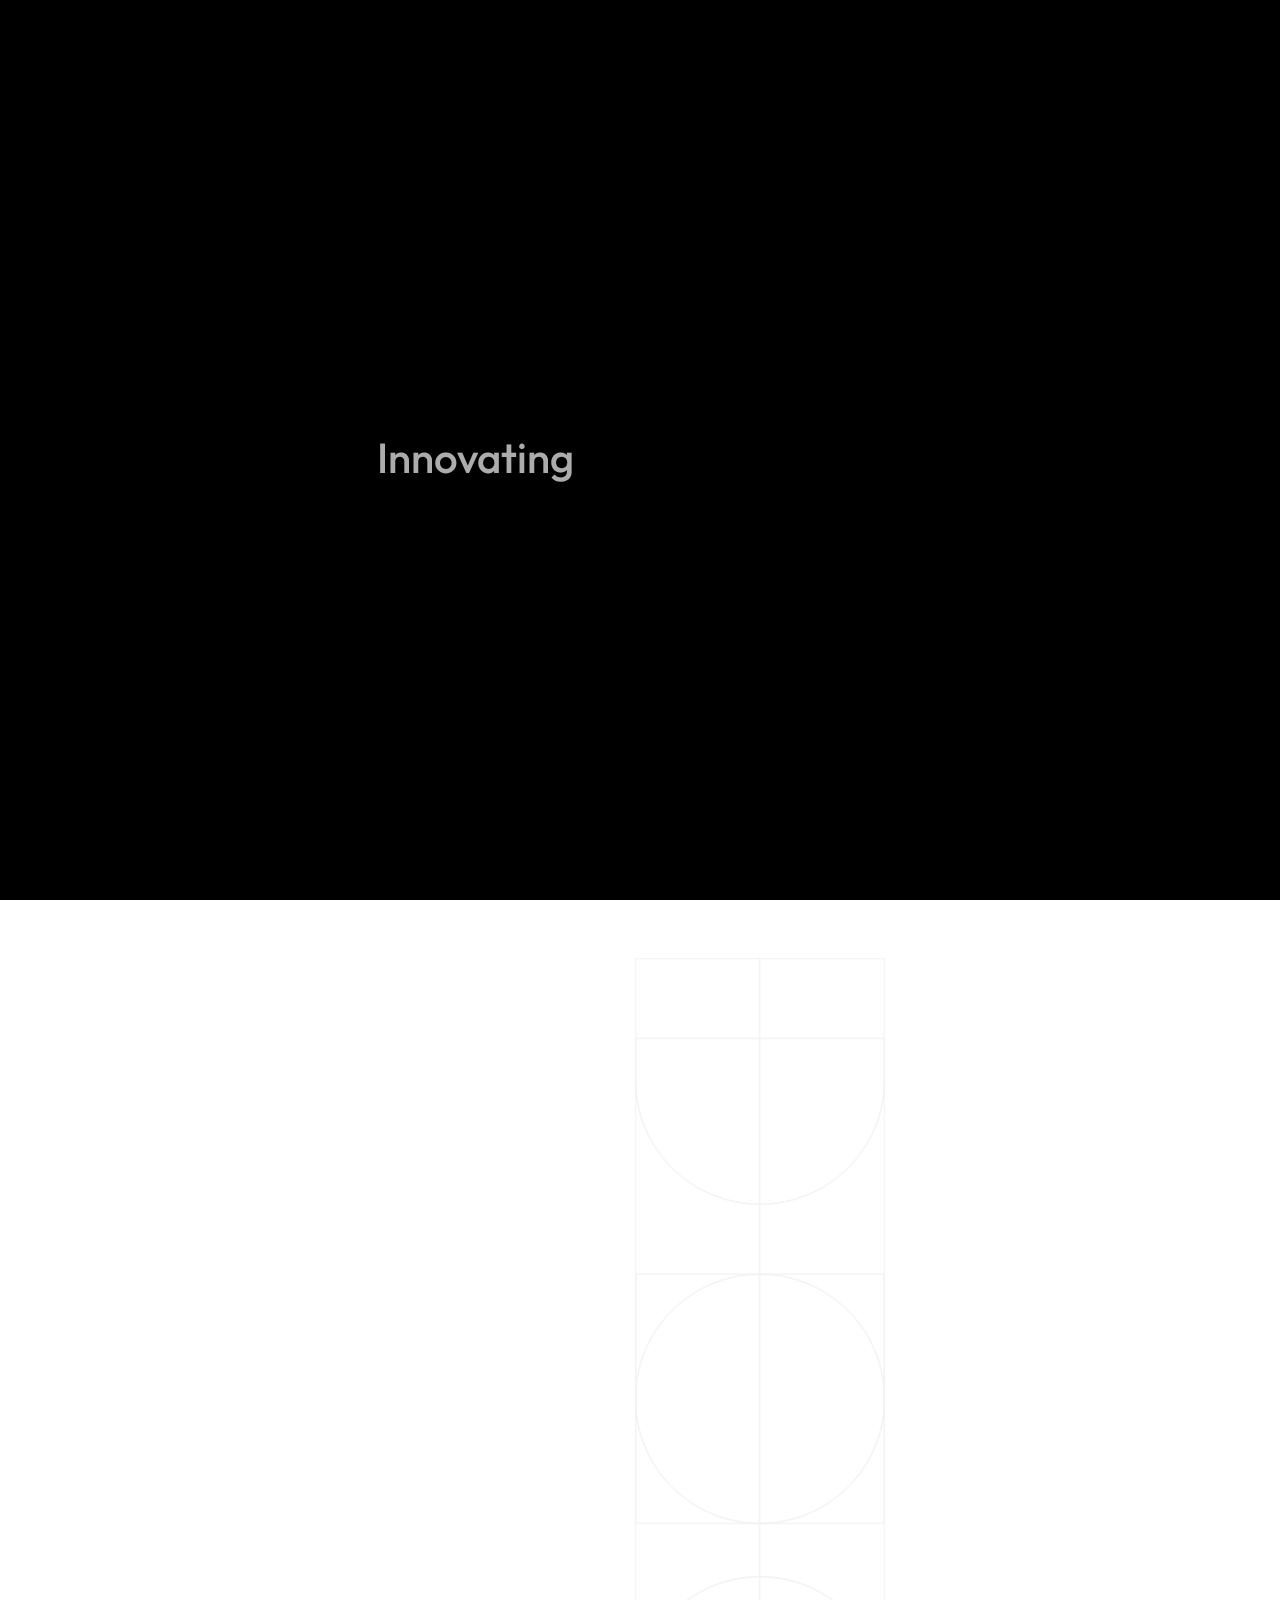
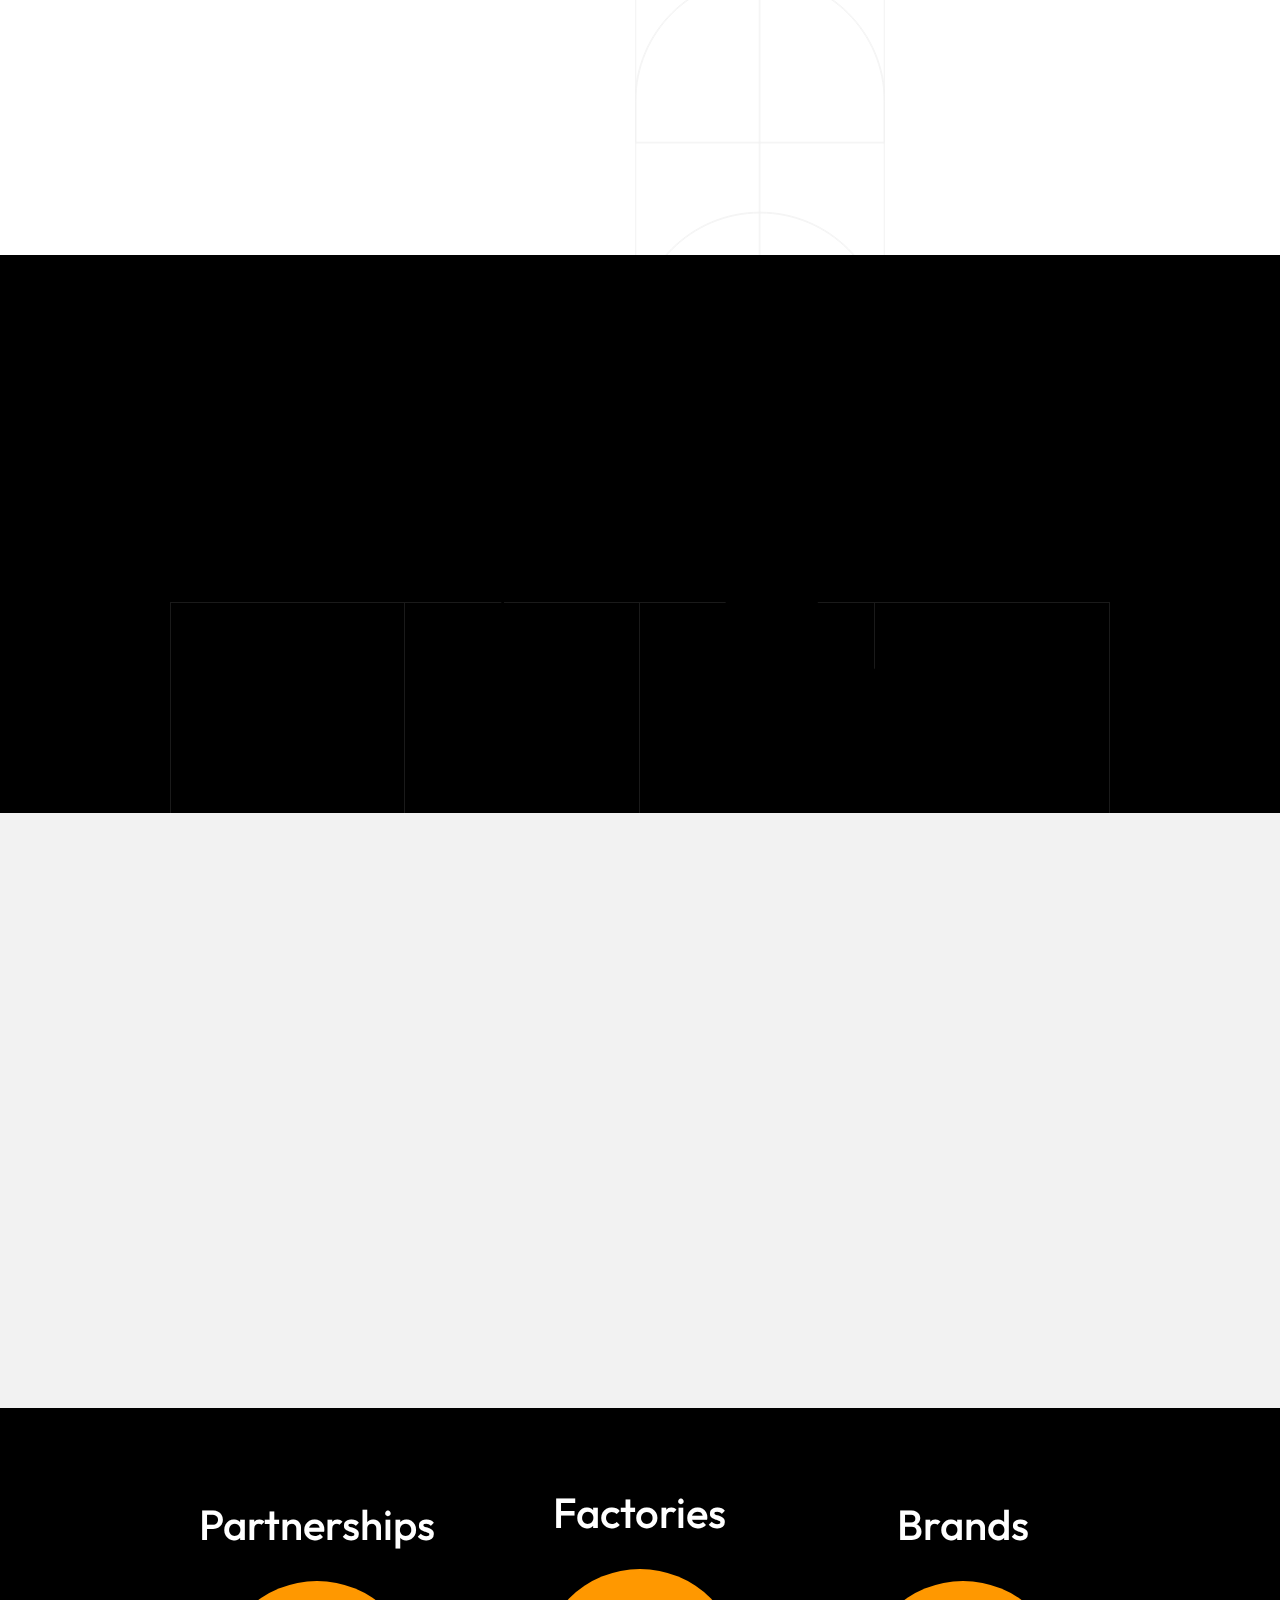
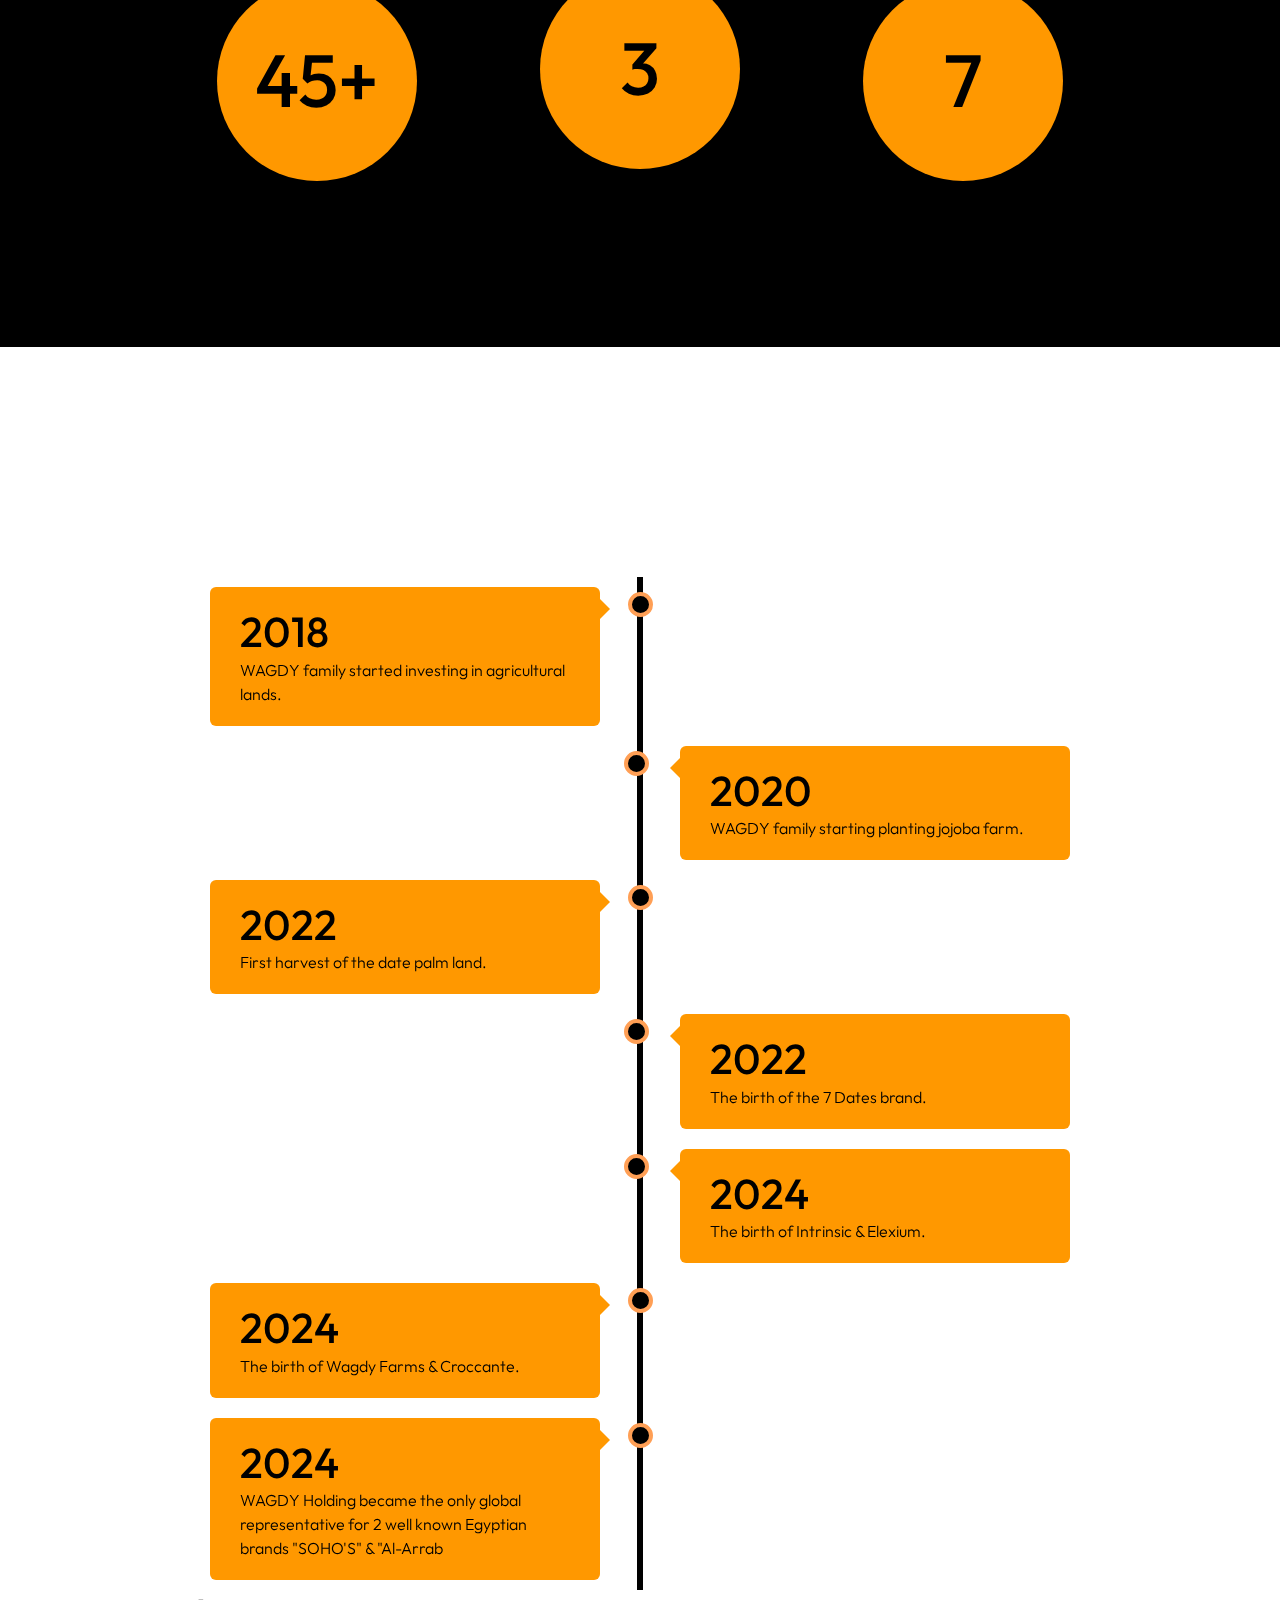
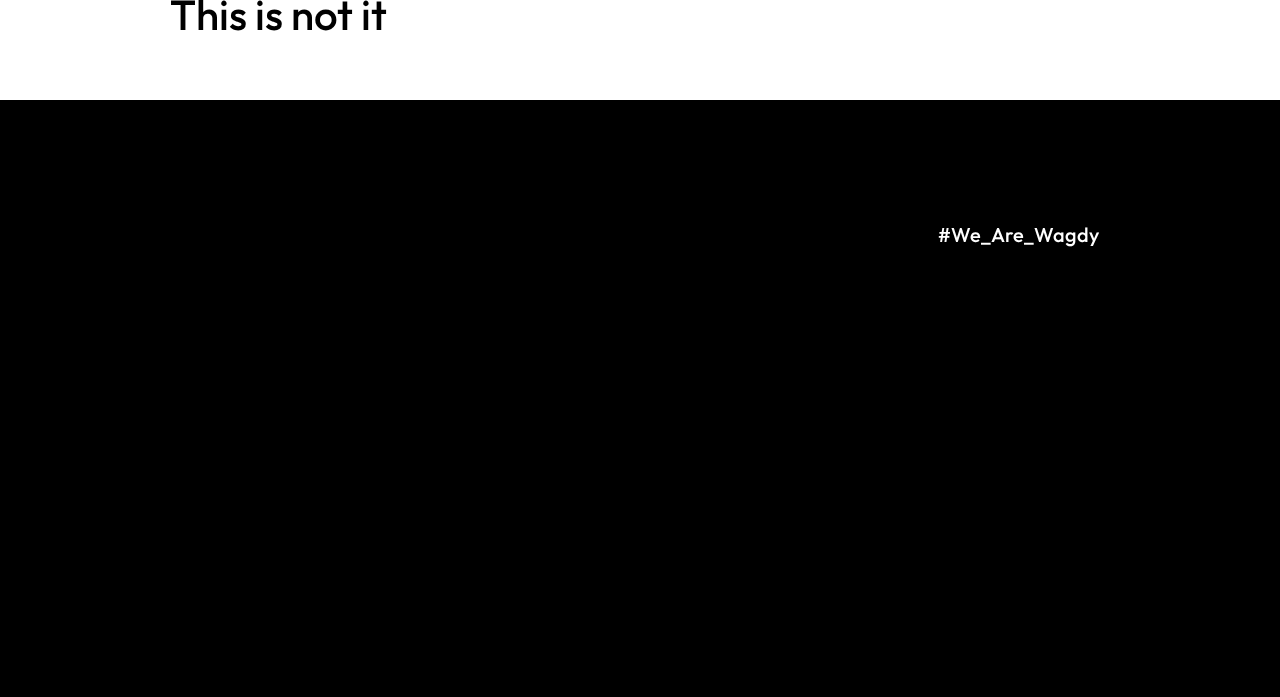
==== commit f8491527: "homepage updated" ====
--- a/index.html
+++ b/index.html
@@ -76,66 +76,26 @@
             <div class="container">
                 <div class="mil-menu-content">
                     <div class="row">
-                        <div class="col-xl-5">
-
-                            <nav class="mil-main-menu" id="swupMenu">
-                                <ul>
-                                    <li class="mil-has-children">
-                                        <a href="index.html">Homepage</a>
-                                    </li>
-                                    <li class="mil-has-children">
-                                        <a href="portfolio-1.html">Our Brands</a>
-                                        <ul>
-                                            <li><a href="portfolio-1.html">Our Brands option 1</a></li>
-                                            <li><a href="portfolio-2.html">Our Brands option 2</a></li>
-                                            <li><a href="portfolio-3.html">Brands we represent</a></li>
-                                        </ul>
-                                    </li>
-                                    <li class="mil-has-children">
-                                        <a href="contact.html">Contact us</a>
-                                    </li>
-                                </ul>
-                            </nav>
-
-                        </div>
-                        <div class="col-xl-7">
-
-                            <div class="mil-menu-right-frame">
-                                <div class="mil-animation-in">
-                                    <div class="mil-animation-frame">
-                                        <div class="mil-animation mil-position-1 mil-scale" data-value-1="2" data-value-2="2"></div>
-                                    </div>
-                                </div>
-                                <div class="mil-menu-right">
-                                    <div class="row">
-                                        <div class="col-lg-8 mil-mb-60">
-
-                                            <h6 class="mil-muted mil-mb-30">All Brands</h6>
-
-                                            <ul class="mil-menu-list">
-                                                <li><a href="ourbrand-1.html" class="mil-light-soft">Intrinsic</a></li>
-                                                <li><a href="project-2.html" class="mil-light-soft">Al-Arab</a></li>
-                                                <li><a href="project-4.html" class="mil-light-soft">Wagdy Farms</a></li>
-                                                <li><a href="project-3.html" class="mil-light-soft">Croccante</a></li>
-                                                <li><a href="project-5.html" class="mil-light-soft">7 Dates</a></li>
-                                                <li><a href="project-6.html" class="mil-light-soft">SOHOS</a></li>
-                                                <li><a href="project-6.html" class="mil-light-soft">Elexium</a></li>
-                                            </ul>
-
-                                        </div>
-                                        <div class="col-lg-4 mil-mb-60">
-                                            <h6 class="mil-muted mil-mb-30">Location</h6>
-                                            <p class="mil-light-soft">Makkank business center, Sheraton heliopolis, Cairo, Egypt</p>
-                                        </div>
-                                    </div>
-                                    <div class="mil-divider mil-mb-60"></div>
-                                    <div class="row justify-content-between">
-                                        <h6 class="mil-muted mil-mb-30">Innovate. Inspire. Impact.</h6>
-                                    </div>
-                                </div>
-                            </div>
-
-                        </div>
+                        <nav class="mil-main-menu" id="swupMenu">
+                            <ul>
+                                <li>
+                                    <a href="index.html">Homepage</a>
+                                </li>
+                                <li class="mil-has-children">
+                                    <a href="portfolio-1.html">Our Brands</a>
+                                    <ul>
+                                        <li><a href="portfolio-1.html">Our Brands option 1</a></li>
+                                        <li><a href="portfolio-2.html">Our Brands option 2</a></li>
+                                        <li><a href="portfolio-3.html">Brands we represent</a></li>
+                                    </ul>
+                                </li>
+                                <li>
+                                    <a href="contact.html">Contact us</a>
+                                </li>
+                            </ul>
+                        </nav>
+                        <h5 class="main-menu-quote">Innovate. Inspire. Impact.</h6>
+                        <h5 class="main-menu-hashtag">#We_Are_Wagdy</h5>
                     </div>
                 </div>
             </div>
@@ -173,9 +133,16 @@
                 <section class="mil-banner mil-dark-bg">
                     <div class="mi-invert-fix">
                         <div class="mil-animation-frame">
-                            <div class="mil-animation mil-position-1 mil-scale" data-value-1="7" data-value-2="1.6"></div>
-                            <div class="mil-animation mil-position-2 mil-scale" data-value-1="4" data-value-2="1"></div>
-                            <div class="mil-animation mil-position-3 mil-scale" data-value-1="1.2" data-value-2=".1"></div>
+                            <svg version="1.1" id="Layer_1" xmlns="http://www.w3.org/2000/svg" xmlns:xlink="http://www.w3.org/1999/xlink" x="0px" y="0px"
+                                        viewBox="0 0 360 288" style="enable-background:new 0 0 360 288;" xml:space="preserve" class="svg-homepage">
+                                    <g>
+                                        <g>
+                                            <polygon class="st0" points="166.4,23.4 299.2,178.6 234.7,158.1 		"/>
+                                            <polygon class="st0" points="106.7,229.7 299.2,178.6 235.6,157.7 		"/>
+                                            <polyline class="st0" points="164.1,20.4 148.5,71.2 103,231.8 		"/>
+                                        </g>
+                                    </g>
+                            </svg>
                         </div>
 
                         <div class="mil-gradient"></div>
@@ -196,7 +163,7 @@
                                     <span>What we do</span>
                                 </a>
 
-                                <a href="portfolio-1.html" class="mil-link mil-muted mil-arrow-place">
+                                <a href="portfolio.html" class="mil-link mil-muted mil-arrow-place">
                                     <span>View works</span>
                                 </a>
 
@@ -214,6 +181,7 @@
                                             </text>
                                         </g>
                                     </svg>
+                                      
                                     <a href="#about" class="mil-button mil-arrow-place mil-icon-button mil-arrow-down"></a>
                                 </div>
 
@@ -231,9 +199,9 @@
 
                                 <div class="mil-mb-90">
                                     <h2 class="mil-up mil-mb-60">Inside <br>Our <span class="mil-thin">World</span></h2>
-                                    <p class="mil-up mil-mb-30">Welcome to WAGDY Holding, where ambition meets innovation. Explore our cutting-edge solutions and join us on our journey to reshape the future.</p>
-                                    <p class="mil-up mil-mb-30">WAGDY Holding's vision is to redefine excellence with a touch of elegance. We aspire to be the benchmark of business innovation and sophistication, with every venture reflecting our solid commitment to quality, creativity, and ambition. We aim to attract and inspire people, set new goals for success while enjoying the journey.</p>
-                                    <p class="mil-up mil-mb-60">WAGDY Holding's mission is to build a portfolio of exceptional businesses that exemplify our refined perfection with a playful edge. Through strategic partnerships and visionary leadership, we aim for sustainable growth, and encourage innovation. Guided by a lifetime of ethical values. With each venture, we're dedicated to making a positive impact on the world, while leaving a legacy of greatness and optimism</p>
+                                    <p class="mil-up mil-mb-30 intro-text">Welcome to WAGDY Holding, where ambition meets innovation. Explore our cutting-edge solutions and join us on our journey to reshape the future.</p>
+                                    <p class="mil-up mil-mb-30"><span class="big-bold-text">Vision</span> to redefine excellence with a touch of elegance. We aspire to be the benchmark of business innovation and sophistication, with every venture reflecting our solid commitment to quality, creativity, and ambition. We aim to attract and inspire people, set new goals for success while enjoying the journey.</p>
+                                    <p class="mil-up mil-mb-60"><span class="big-bold-text">Mission</span> to build a portfolio of exceptional businesses across various sectors and countries. Through strategic partnerships and visionary leadership, we operate multiple brands internationally, aiming for sustainable growth and encouraging innovation. Guided by a lifetime of ethical values, we are dedicated to making a positive impact on the world with each venture, while leaving a legacy of greatness and optimism.</p>
                                 </div>
 
                             </div>
@@ -242,7 +210,7 @@
                                 <div class="mil-about-photo mil-mb-90">
                                     <div class="mil-lines-place"></div>
                                     <div class="mil-up mil-img-frame" style="padding-bottom: 160%;">
-                                        <img src="img/photo/1.jpg" alt="img" class="mil-scale" data-value-1="1" data-value-2="1.2">
+                                        <img src="img/photo/3.jpg" alt="img" class="mil-scale" data-value-1="1" data-value-2="1.2">
                                     </div>
                                 </div>
 
@@ -256,8 +224,26 @@
                 <section id="services" class="mil-dark-bg">
                     <div class="mi-invert-fix">
                         <div class="mil-animation-frame">
-                            <div class="mil-animation mil-position-1 mil-scale" data-value-1="2.4" data-value-2="1.4" style="top: 300px; right: -100px"></div>
-                            <div class="mil-animation mil-position-2 mil-scale" data-value-1="2" data-value-2="1" style="left: 150px"></div>
+                            <svg version="1.1" id="Layer_1" xmlns="http://www.w3.org/2000/svg" xmlns:xlink="http://www.w3.org/1999/xlink" x="0px" y="0px"
+                                        viewBox="0 0 360 288" style="enable-background:new 0 0 360 288;" xml:space="preserve" class="svg-service-top">
+                                    <g>
+                                        <g>
+                                            <polygon class="st0" points="166.4,23.4 299.2,178.6 234.7,158.1 		"/>
+                                            <polygon class="st0" points="106.7,229.7 299.2,178.6 235.6,157.7 		"/>
+                                            <polyline class="st0" points="164.1,20.4 148.5,71.2 103,231.8 		"/>
+                                        </g>
+                                    </g>
+                            </svg>
+                            <svg version="1.1" id="Layer_1" xmlns="http://www.w3.org/2000/svg" xmlns:xlink="http://www.w3.org/1999/xlink" x="0px" y="0px"
+                                        viewBox="0 0 360 288" style="enable-background:new 0 0 360 288;" xml:space="preserve" class="svg-service-bottom">
+                                    <g>
+                                        <g>
+                                            <polygon class="st0" points="166.4,23.4 299.2,178.6 234.7,158.1 		"/>
+                                            <polygon class="st0" points="106.7,229.7 299.2,178.6 235.6,157.7 		"/>
+                                            <polyline class="st0" points="164.1,20.4 148.5,71.2 103,231.8 		"/>
+                                        </g>
+                                    </g>
+                            </svg>
                         </div>
                         <div class="container mil-p-120-0">
                             <div class="row">
@@ -293,8 +279,16 @@
 
                                 </div>
 
-                                <div class="col-lg-6 mil-services-grid-item p-0">
-                                    <a class="mil-service-card-sm mil-up navigation-button" href="portfolio-1.html">
+                                <div class="col-md-6 col-lg-3 mil-services-grid-item p-0">
+
+                                    <a class="mil-service-card-sm mil-up">
+                                        <h5 class="mil-muted mil-mb-30">Export</h5>
+                                    </a>
+
+                                </div>
+
+                                <div class="col-md-6 col-lg-3 mil-services-grid-item p-0">
+                                    <a class="mil-service-card-sm mil-up navigation-button" href="portfolio.html">
                                         <h5 class="mil-muted">Checkout our products <span class="service-arrow-icon"><i class="fas fa-arrow-right"></i></span></h5>
                                     </a>
                                 </div>
@@ -335,23 +329,42 @@
                 <div class="insights">
                     <div class="container mil-p-0-120">
                         <div class="row insights">
-                            <div class="col-lg-6">
+                            <div class="col-lg-4">
                                 <div class="row">
                                     <div class="key-insights mil-mb-30">
-                                        <h3>Number of partnerships:</h3>
-                                    </div>
-                                    <div class="insight-number">
-                                        <h1>20+</h1>
-                                    </div>
-                                </div>
-                            </div>
-                            <div class="col-lg-6">
+                                        <h3>Partnerships</h3>
+                                    </div>
+                                    <div class="insight-number mil-mb-10">
+                                        <h1>45+</h1>
+                                    </div>
+                                    <div class="insight-quote">
+                                        <p>That help us improve global connections</p>
+                                    </div>
+                                </div>
+                            </div>
+                            <div class="col-lg-4">
                                 <div class="row">
                                     <div class="key-insights mil-mb-30">
-                                        <h3>Number of factories:</h3>
-                                    </div>
-                                    <div class="insight-number">
+                                        <h3>Factories</h3>
+                                    </div>
+                                    <div class="insight-number mil-mb-10">
                                         <h1>3</h1>
+                                    </div>
+                                    <div class="insight-quote">
+                                        <p>To serve our customers in different sectors</p>
+                                    </div>
+                                </div>
+                            </div>
+                            <div class="col-lg-4">
+                                <div class="row">
+                                    <div class="key-insights mil-mb-30">
+                                        <h3>Brands</h3>
+                                    </div>
+                                    <div class="insight-number mil-mb-10">
+                                        <h1>7</h1>
+                                    </div>
+                                    <div class="insight-quote">
+                                        <p>Innovate, unique and stellar</p>
                                     </div>
                                 </div>
                             </div>
@@ -367,66 +380,55 @@
                             <div class="col-lg-6 mil-mb-30">
                                 <h3 class="mil-up">Path to Success:</h3>
                             </div>
-                            <!-- <div class="col-lg-6 mil-mb-30">
-                                <div class="mil-adaptive-right mil-up">
-                                    <a href="blog.html" class="mil-link mil-dark mil-arrow-place">
-                                        <span>Interested to know more</span>
-                                    </a>
-                                </div>
-                            </div> -->
                         </div>
 
                         <div class="timeline">
                             <div class="timeline-container timeline-left">
                               <div class="timeline-content">
-                                <h3>2021</h3>
-                                <p>WAGDY Holding started investing in agricultural lands</p>
+                                <h3>2018</h3>
+                                <p>WAGDY family started investing in agricultural lands.</p>
                               </div>
                             </div>
                             <div class="timeline-container timeline-right">
                               <div class="timeline-content">
-                                <h3>2021</h3>
-                                <p>WAGDY Holding planted Jojoba and palm trees</p>
+                                <h3>2020</h3>
+                                <p>WAGDY family starting planting jojoba farm.</p>
                               </div>
                             </div>
                             <div class="timeline-container timeline-left">
                                 <div class="timeline-content">
                                   <h3>2022</h3>
-                                  <p>WAGDY Holding introduced 7 dates</p>
-                                </div>
-                            </div>
+                                  <p>First harvest of the date palm land.</p>
+                                </div>
+                            </div>
+                          <div class="timeline-container timeline-right">
+                            <div class="timeline-content">
+                              <h3>2022</h3>
+                              <p>The birth of the 7 Dates brand.</p>
+                            </div>
+                          </div>
                           <div class="timeline-container timeline-right">
                             <div class="timeline-content">
                               <h3>2024</h3>
-                              <p>WAGDY Holding introduced Wagdy Farms</p>
+                              <p>The birth of Intrinsic & Elexium.</p>
                             </div>
                           </div>
                           <div class="timeline-container timeline-left">
                             <div class="timeline-content">
                               <h3>2024</h3>
-                              <p>WAGDY Holding partnered with SOHO'S</p>
-                            </div>
-                          </div>
-                          <div class="timeline-container timeline-right">
-                            <div class="timeline-content">
-                              <h3>2024</h3>
-                              <p>WAGDY Holding introduced Intrinsic and Elexium</p>
+                              <p>The birth of Wagdy Farms & Croccante.</p>
                             </div>
                           </div>
                           <div class="timeline-container timeline-left">
                             <div class="timeline-content">
                               <h3>2024</h3>
-                              <p>WAGDY Holding introduced Croccante</p>
-                            </div>
-                          </div>
-                          <div class="timeline-container timeline-right">
-                            <div class="timeline-content">
-                              <h3>2024</h3>
-                              <p>WAGDY Holding partnered with Al-Arab</p>
+                              <p>WAGDY Holding became the only global representative for 2 well known Egyptian brands "SOHO'S" & "Al-Arrab</p>
                             </div>
                           </div>
                       </div>
-                      
+                      <div class="timeline-end">
+                        <h3>This is not it</h3>
+                      </div>
                     </div>
                 </section>
                 <!-- Path to Success end -->
@@ -463,12 +465,7 @@
 
                                         </div>
                                         <div class="col-md-6 col-lg-5">
-
-                                            <ul class="mil-menu-list mil-up mil-mb-60">
-                                                <li><a href="#." class="mil-light-soft">Certificates</a></li>
-                                                <li><a href="#." class="mil-light-soft">Careers</a></li>
-                                            </ul>
-
+                                            <h5 class="wagdy-hashtag">#We_Are_Wagdy</h5>
                                         </div>
                                     </div>
                                 </div>
@@ -483,7 +480,7 @@
 
                                             <h6 class="mil-muted mil-up mil-mb-30">Egypt</h6>
 
-                                            <p class="mil-light-soft mil-up">Makkank business center, Sheraton heliopolis, Cairo</p>
+                                            <p class="mil-light-soft mil-up">Sheraton heliopolis, Cairo</p>
 
                                         </div>
                                     </div>
--- a/css/style.css
+++ b/css/style.css
@@ -37,6 +37,7 @@
     - images
     - page transitions
     - milestones
+    - contact
 
 
 --------------------------------------------*/
@@ -3117,7 +3118,10 @@
   width: 100%;
   background-color: rgba(0, 0, 0, 0.1);
 }
-
+.wagdy-hashtag{
+  display: block;
+  color: white;
+}
 /* -------------------------------------------
 
 portfolio
@@ -4426,4 +4430,56 @@
 }
 .navigation-button:hover .service-arrow-icon i{
   transform: translateX(50%);
+}
+
+/******************
+Contact
+*******************/
+.contact-info{
+  margin-bottom: 50px;
+}
+.info-block{
+  width: 100%;
+  height: 150px;
+  padding: 12px 10px;
+  border: 4px black;
+  border-radius: 10px;
+  background-color: black;
+  text-align: center;
+  margin-bottom: 10px;
+  color: white;
+}
+.info-block h3{
+  color: white;
+  transition: ease-in-out 0.8s;
+}
+.info-block::before{
+  content: '';
+  display: block;
+  position: relative;
+  left: 0px;
+  top: 55px;
+  background-color: white;
+  opacity: 0.8;
+  width: 100%;
+  height: 2px;
+  padding-left: 8px;
+  padding-right: 8px;
+  transition: ease-in-out 0.8s;
+
+}
+.info-block p{
+  font-size: 20px;
+  padding-top: 30px;
+  color: white;
+  transition: ease-in-out 0.8s;
+}
+.info-block:hover h3{
+  color: rgb(255, 152, 0);
+}
+.info-block:hover p{
+  color: rgb(255, 152, 0);
+}
+.info-block::before:hover{
+  background-color: rgb(255, 152, 0);
 }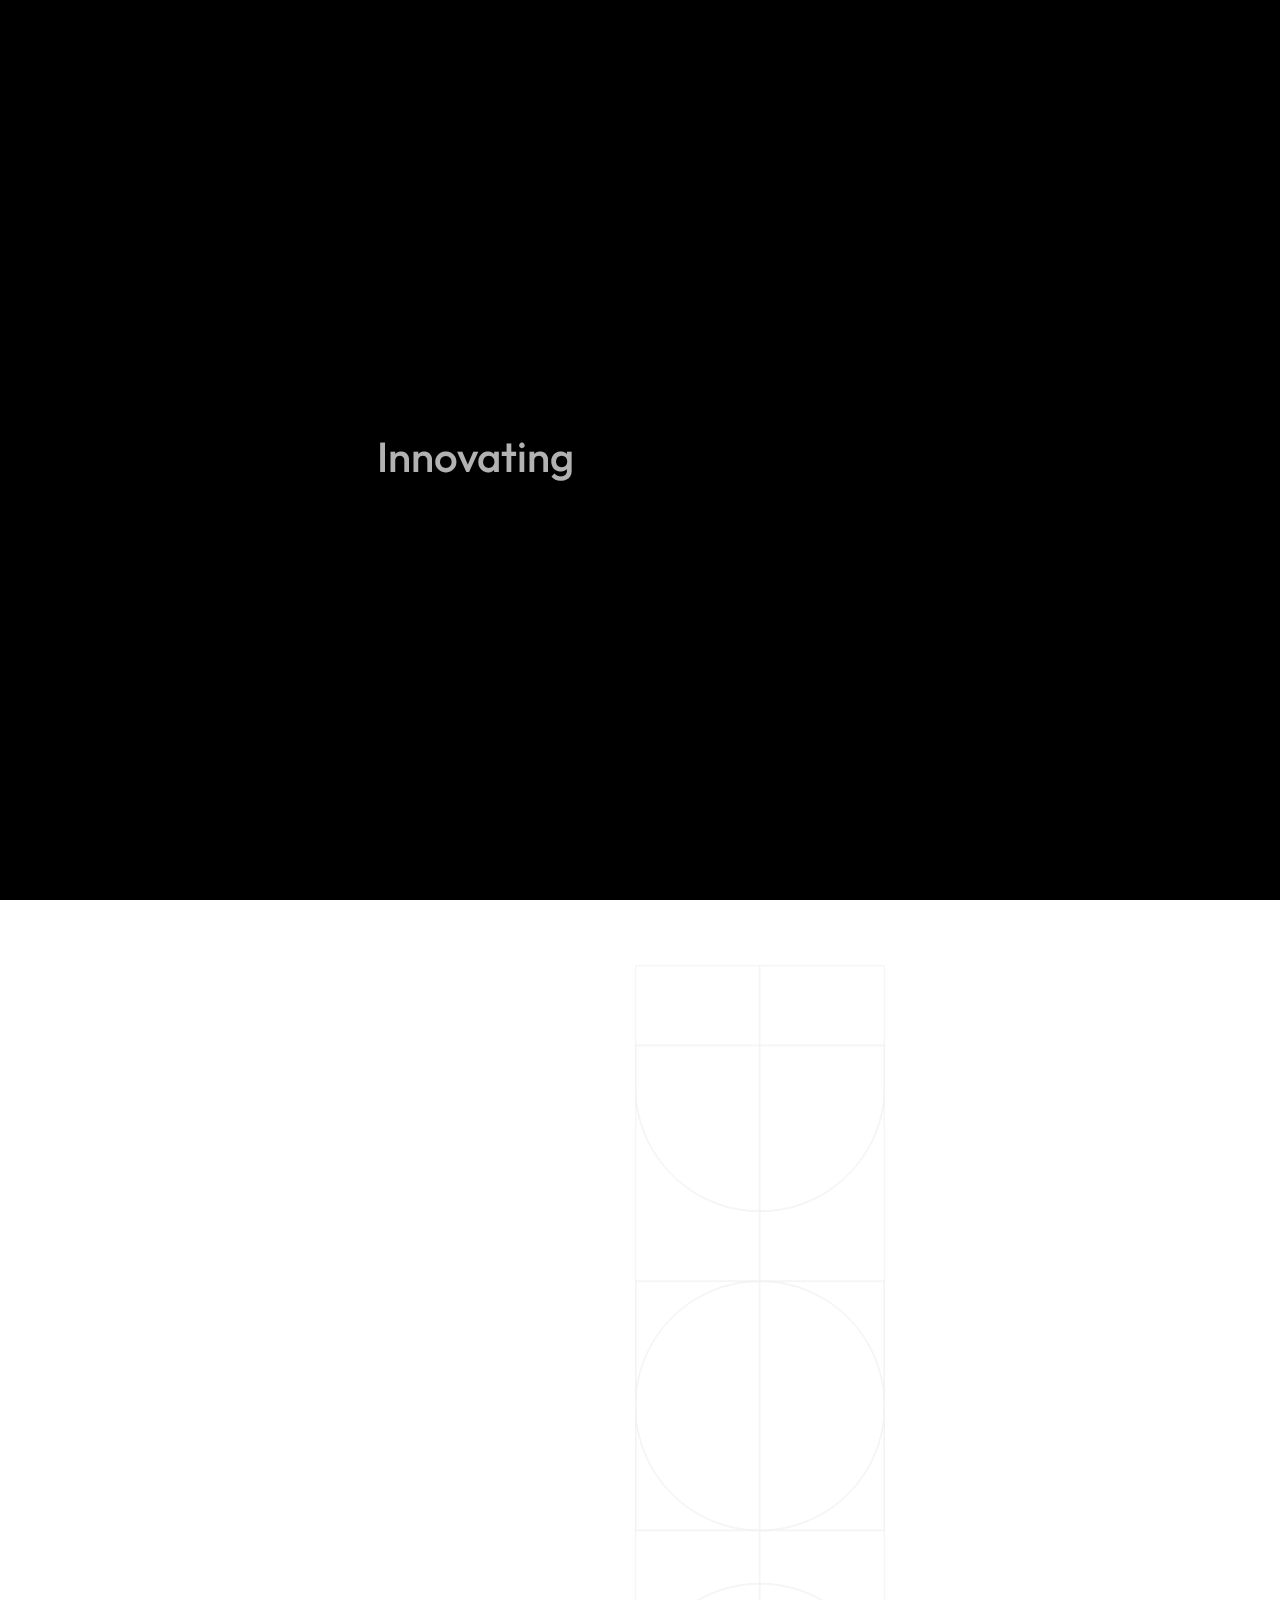
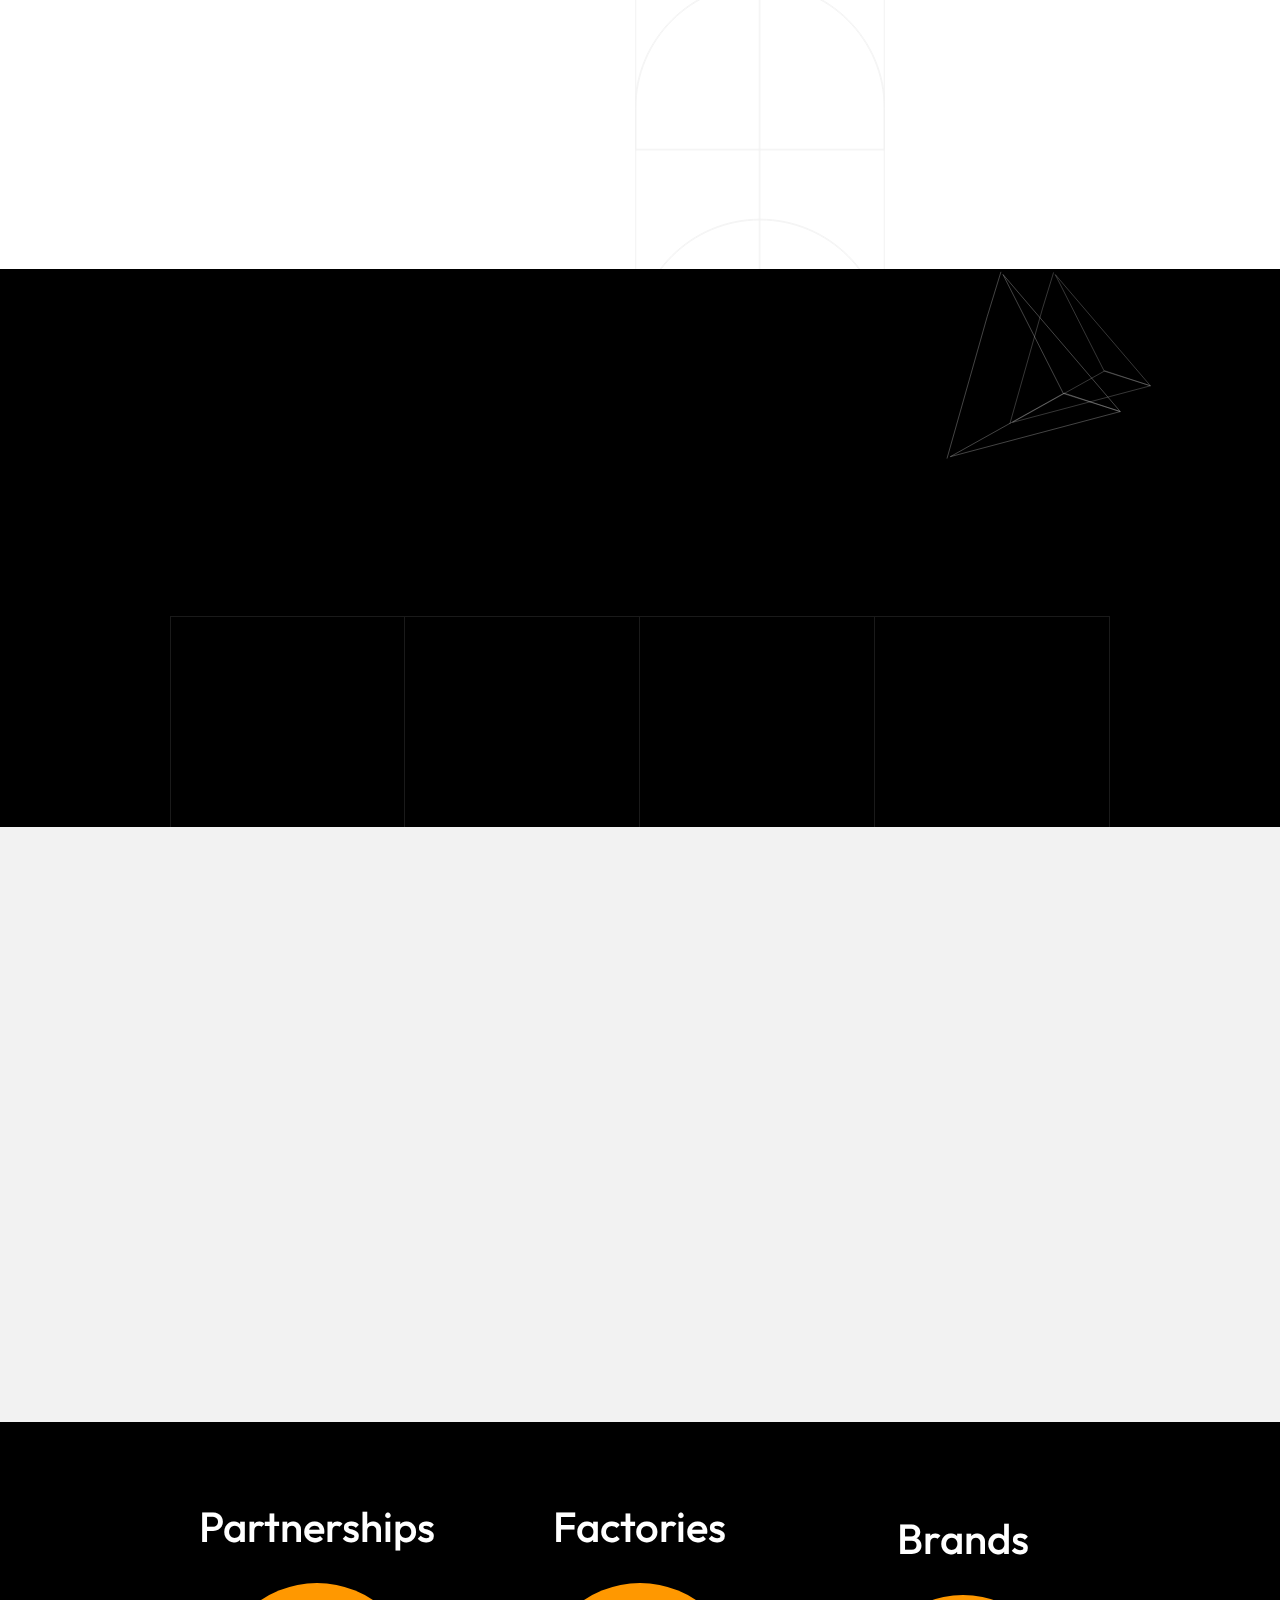
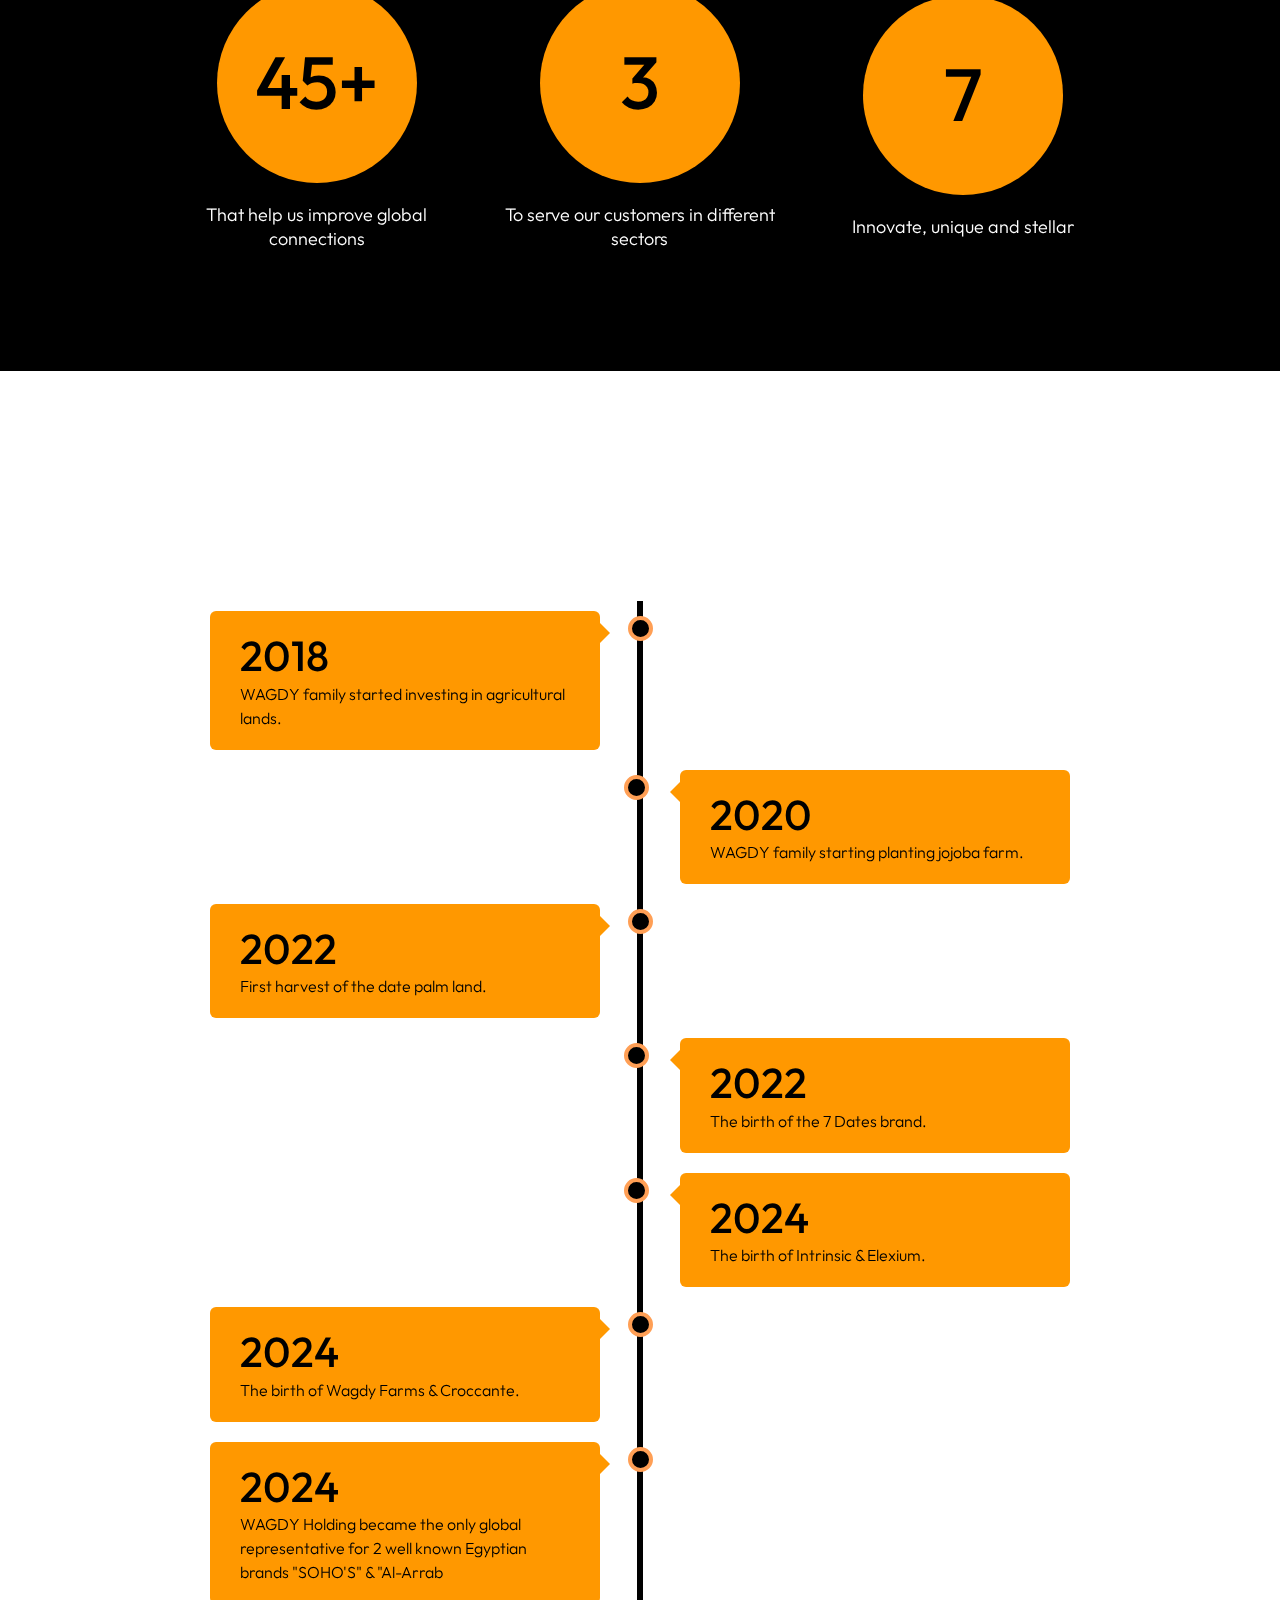
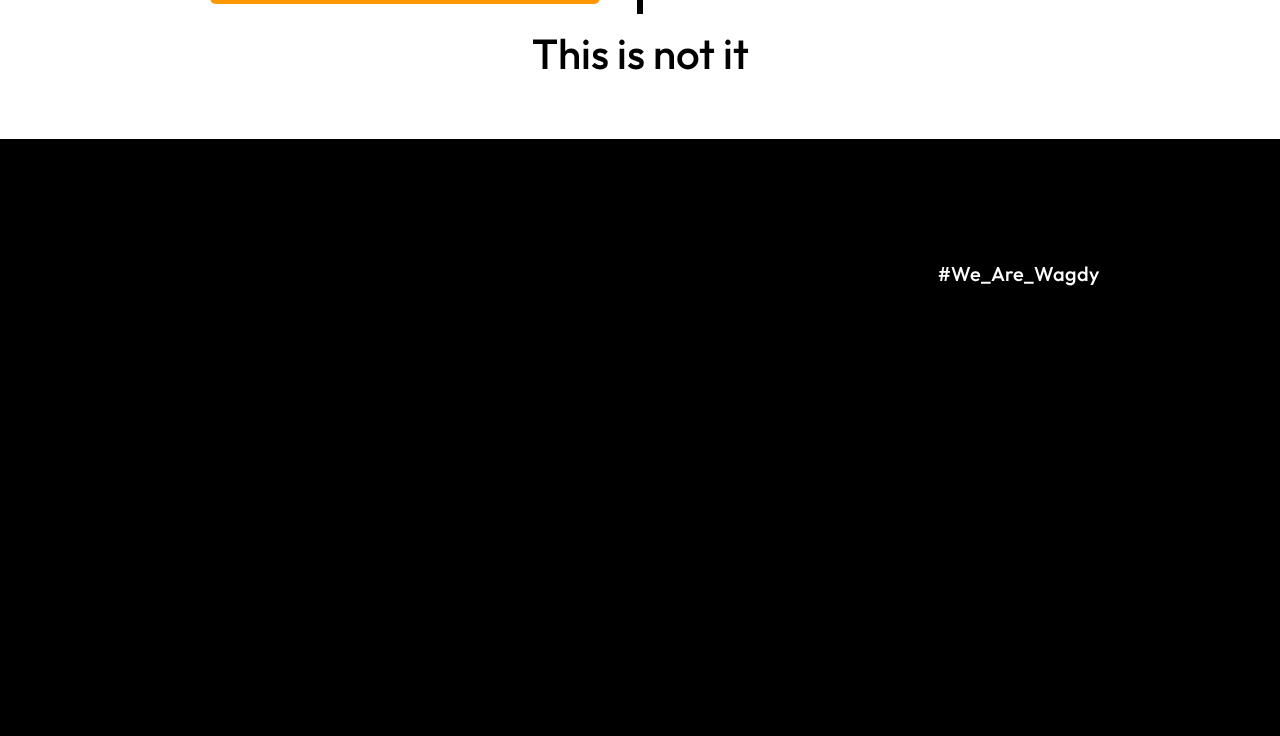
==== commit ce1b937e: "add portfolio" ====
--- a/index.html
+++ b/index.html
@@ -78,20 +78,9 @@
                     <div class="row">
                         <nav class="mil-main-menu" id="swupMenu">
                             <ul>
-                                <li>
-                                    <a href="index.html">Homepage</a>
-                                </li>
-                                <li class="mil-has-children">
-                                    <a href="portfolio-1.html">Our Brands</a>
-                                    <ul>
-                                        <li><a href="portfolio-1.html">Our Brands option 1</a></li>
-                                        <li><a href="portfolio-2.html">Our Brands option 2</a></li>
-                                        <li><a href="portfolio-3.html">Brands we represent</a></li>
-                                    </ul>
-                                </li>
-                                <li>
-                                    <a href="contact.html">Contact us</a>
-                                </li>
+                                <li><a href="index.html">Homepage</a></li>
+                                <li><a href="portfolio.html">Our Brands</a></li>
+                                <li><a href="contact.html">Contact us</a></li>
                             </ul>
                         </nav>
                         <h5 class="main-menu-quote">Innovate. Inspire. Impact.</h6>
@@ -455,7 +444,7 @@
                                                         <a href="index.html">Home</a>
                                                     </li>
                                                     <li class="mil-up">
-                                                        <a href="portfolio-1.html">Portfolio</a>
+                                                        <a href="portfolio.html">Portfolio</a>
                                                     </li>
                                                     <li class="mil-up">
                                                         <a href="contact.html">Contact</a>
--- a/css/style.css
+++ b/css/style.css
@@ -1358,6 +1358,20 @@
 menu
 
 ------------------------------------------- */
+.main-menu-quote{
+  position: absolute;
+  top: 50%;
+  left: 60%;
+  display: block;
+  color: white;
+}
+.main-menu-hashtag{
+  position: absolute;
+  top: 53%;
+  left: 63%;
+  display: block;
+  color: white;
+}
 .mil-menu-frame {
   position: fixed;
   z-index: 9;
@@ -1437,6 +1451,20 @@
   .mil-menu-frame .mil-menu-right-frame {
     display: none;
   }
+  .main-menu-quote{
+    position: absolute;
+    top: 77%;
+    left: 38.5%;
+    display: block;
+    color: white;
+  }
+  .main-menu-hashtag{
+    position: absolute;
+    top: 80%;
+    left: 42%;
+    display: block;
+    color: white;
+  }
 }
 @media screen and (max-height: 800px) {
   .mil-menu-frame .mil-menu-right-frame {
@@ -1540,6 +1568,20 @@
 @media screen and (max-width: 992px) {
   .mil-main-menu ul li a {
     font-size: 26px;
+  }
+  .main-menu-quote{
+    position: absolute;
+    top: 77%;
+    left: 28vw;
+    display: block;
+    color: white;
+  }
+  .main-menu-hashtag{
+    position: absolute;
+    top: 80%;
+    left: 32.5vw;
+    display: block;
+    color: white;
   }
 }
 .mil-main-menu ul li a:before {
@@ -1950,6 +1992,32 @@
 dodecahedron
 
 ------------------------------------------- */
+@keyframes rotation {
+  from {transform: rotate(0deg);}
+  to {transform: rotate(360deg);}
+  
+}
+@keyframes rotationServices {
+  from {transform: rotate(0deg) scale(0.6);}
+  to {transform: rotate(360deg) scale(0.6);}
+  
+}
+.svg-homepage{
+  position: absolute;
+  display: block;
+  float: right;
+  top: 0px;
+  left:50%;
+  opacity: 0.6;
+  stroke: rgba(255, 255, 255, 0.5);
+  fill: none;
+  stroke-miterlimit:10;
+  animation-name: rotation;
+  animation-delay: 8s;
+  animation-timing-function: ease-in-out;
+  animation-duration: 12s;
+  animation-iteration-count: infinite;
+}
 .mil-animation-frame {
   width: 100%;
   height: 100vh;
@@ -1958,6 +2026,30 @@
   -webkit-animation: jump 10s linear infinite;
           animation: jump 10s linear infinite;
   pointer-events: none;
+}
+.svg-service-bottom{
+  position: absolute;
+  display: block;
+  top: -80px;
+  left: 850px;
+}
+.svg-service-top{
+  position: absolute;
+  display: block;
+  top: -100px;
+  left: 750px;
+}
+.svg-service-top, .svg-service-bottom{
+  opacity: 0.6;
+  stroke: rgba(255, 255, 255, 0.5);
+  fill: none;
+  transform: scale(0.6);
+  stroke-miterlimit:10;
+  animation-name: rotationServices;
+  animation-delay: 8s;
+  animation-timing-function: ease-in-out;
+  animation-duration: 12s;
+  animation-iteration-count: infinite;
 }
 
 .mil-animation {
@@ -1991,6 +2083,9 @@
 @media screen and (max-width: 1400px) {
   .mil-position-2 {
     display: none;
+  }
+  .svg-homepage{
+    top: 80px;
   }
 }
 
@@ -2183,6 +2278,10 @@
 about
 
 ------------------------------------------- */
+.big-bold-text{
+  font-weight: 600;
+  font-size: 35px;
+}
 .mil-about-quote {
   display: -webkit-box;
   display: -ms-flexbox;
@@ -4350,9 +4449,12 @@
   border-radius: 6px;
   color: black;
 }
-/* .timeline-content h2{
-  color: white;
-} */
+.timeline-end{
+  display: block;
+  width: 100%;
+  text-align: center;
+  margin-top: 15px;
+}
 
 /* Media queries - Responsive timeline on screens less than 600px wide */
 @media screen and (max-width: 600px) {
@@ -4377,13 +4479,22 @@
   }
 
 /* Make sure all circles are at the same spot */
-  .timeline-left::after, .right::after {
-    left: 15px;
-  }
+  .timeline-left::after {
+    left: 18px;
+  }
+  /* .right::after{
+
+  } */
 
 /* Make all right containers behave like the left ones */
   .timeline-right {
-    left: 0%;
+    left: 35px;
+  }
+  .timeline-end{
+    display: block;
+    width: 100%;
+    text-align: left;
+    margin-top: 15px;
   }
 }
 
@@ -4400,6 +4511,16 @@
   color: white;
   justify-content: center;
   align-items: center;
+}
+.insight-quote{
+  text-align: center;
+}
+.insight-quote p{
+  margin-top: 10px;
+  font-size: 18px;
+  font-weight: 300;
+  color: white;
+  text-align: center;
 }
 .insights .insight-number{
   color: white;
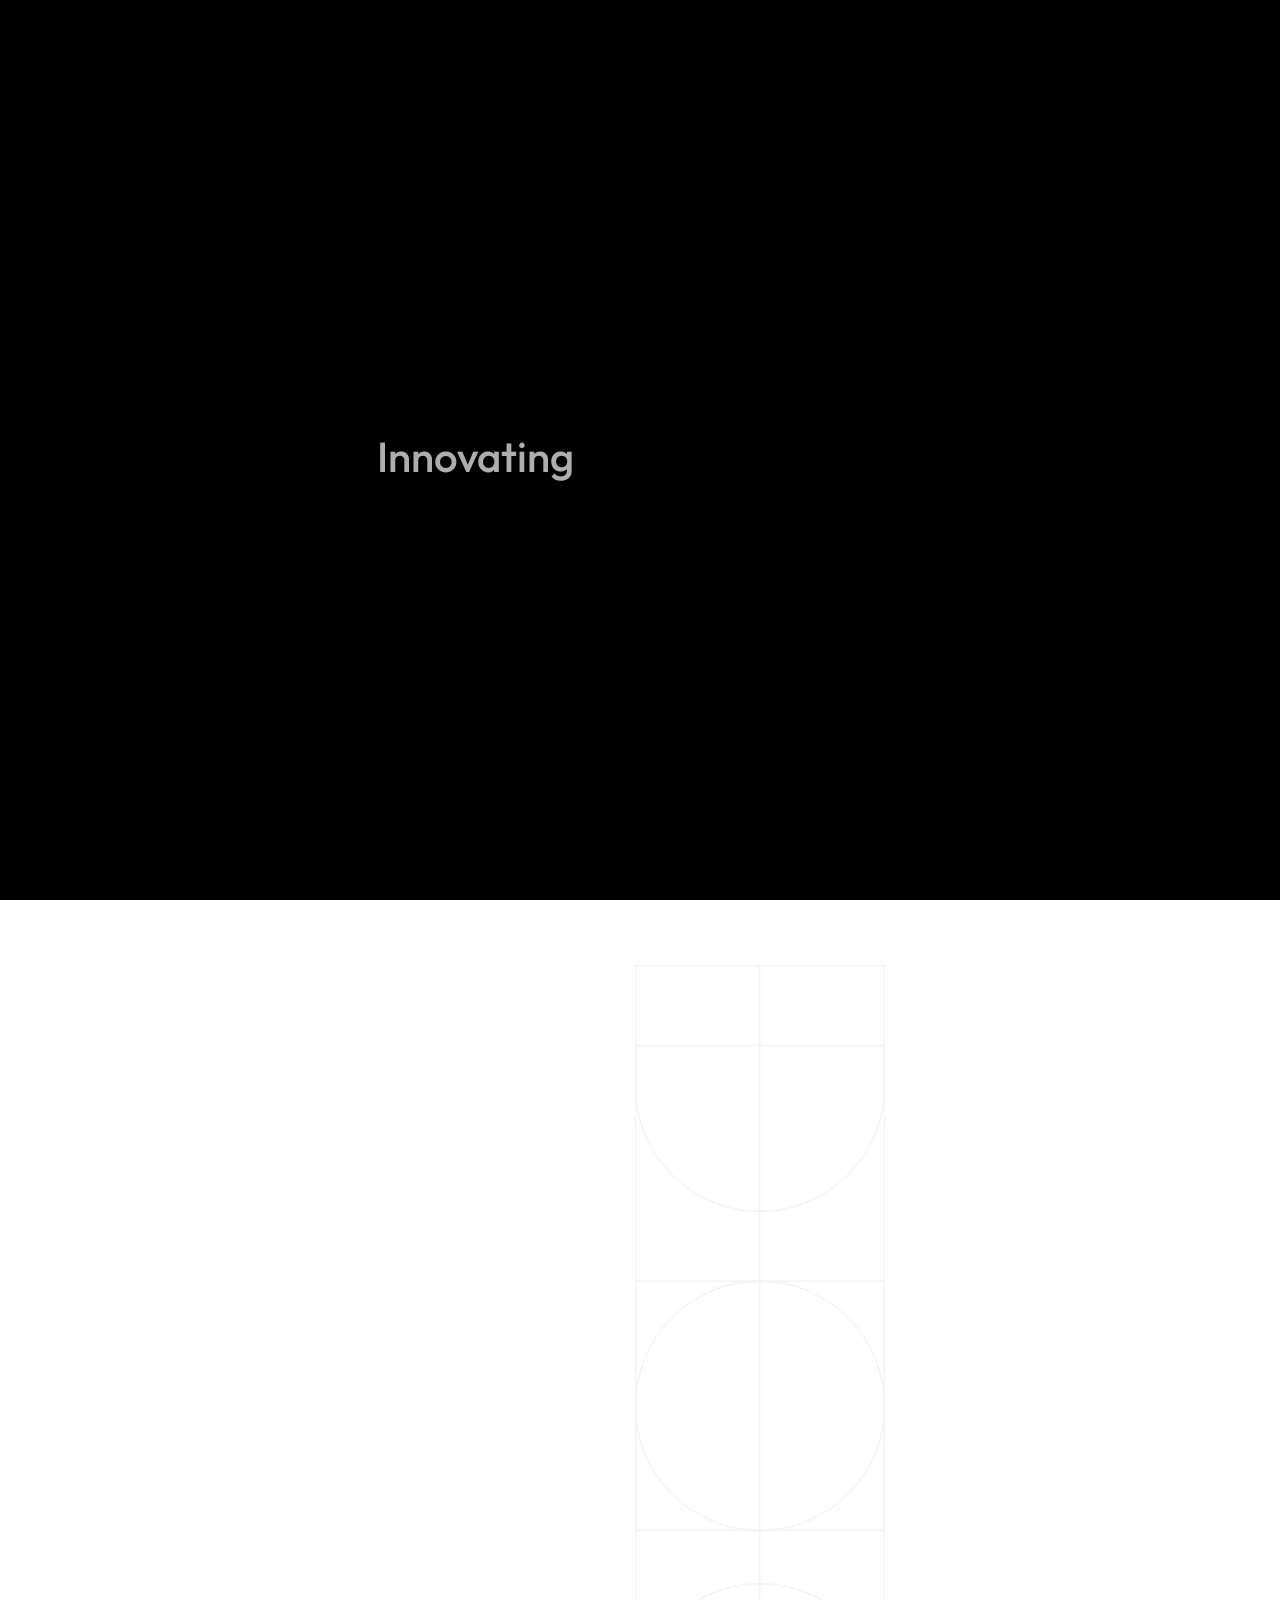
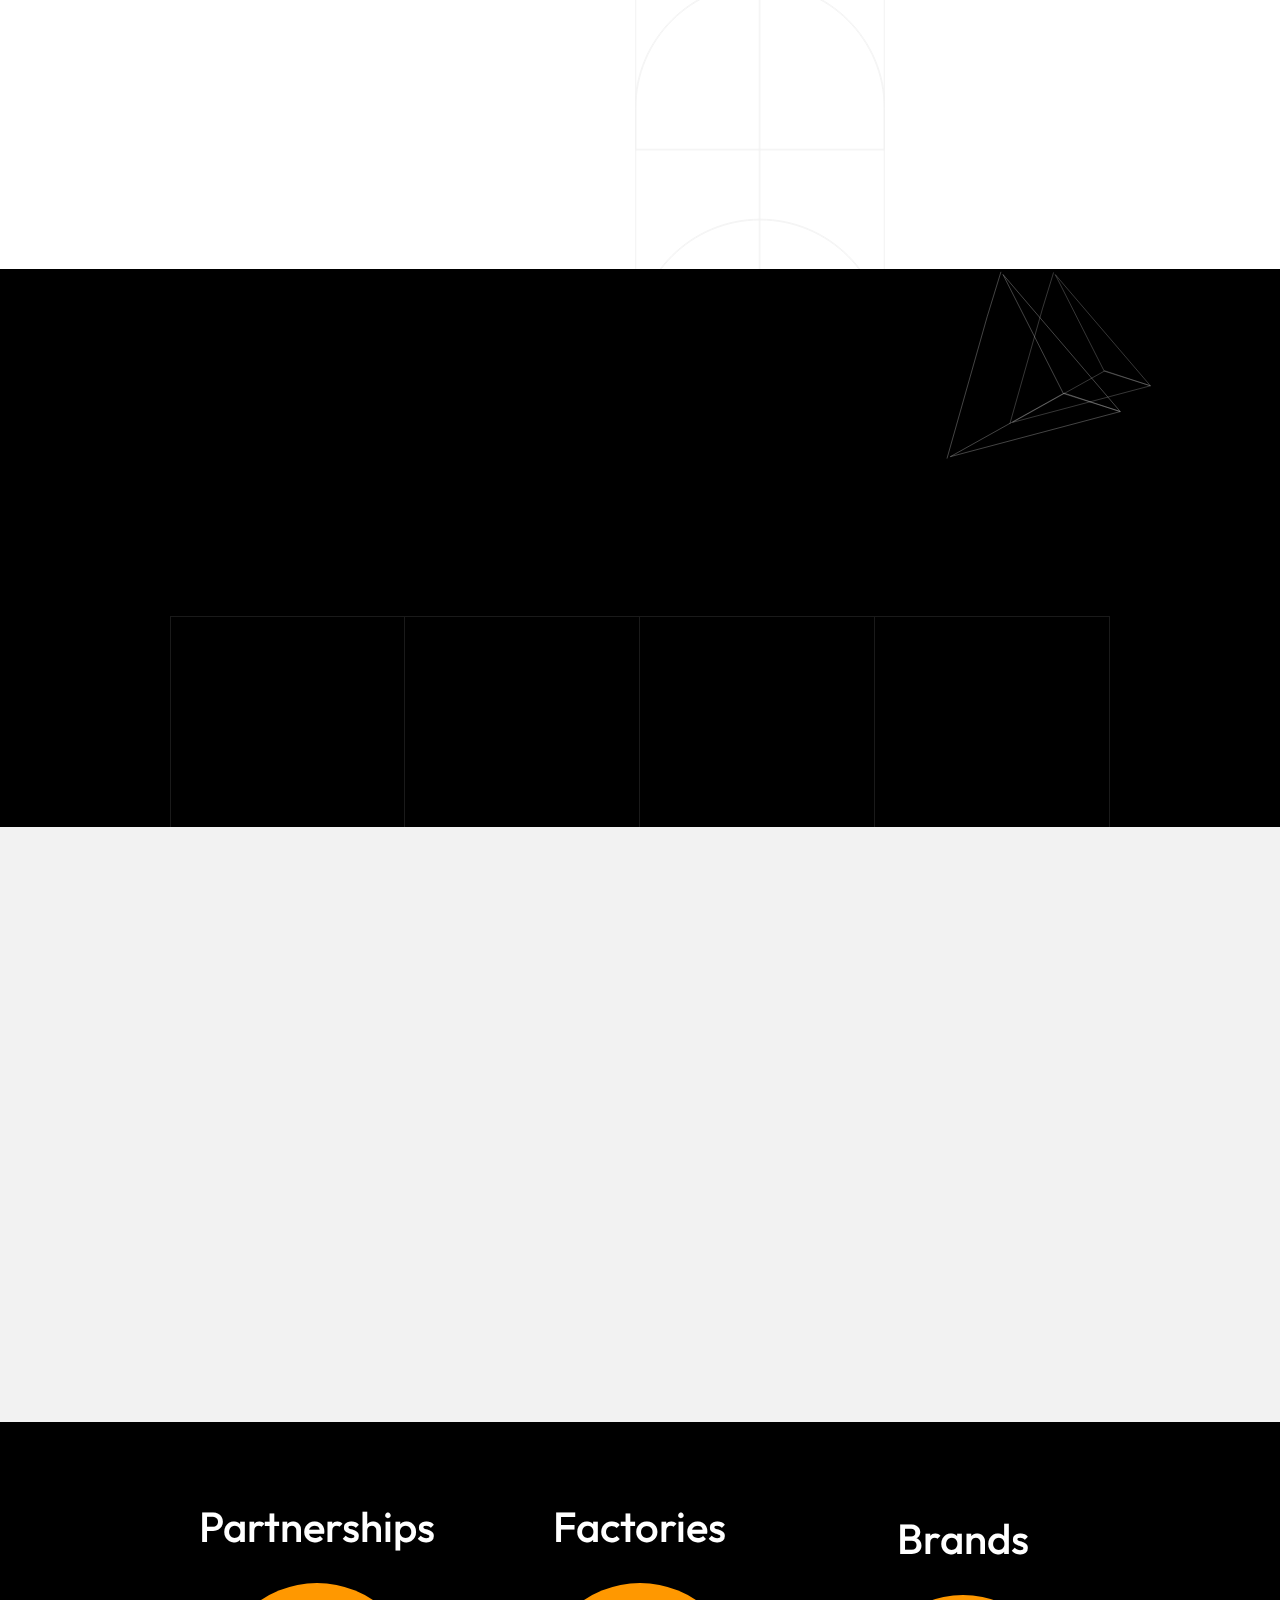
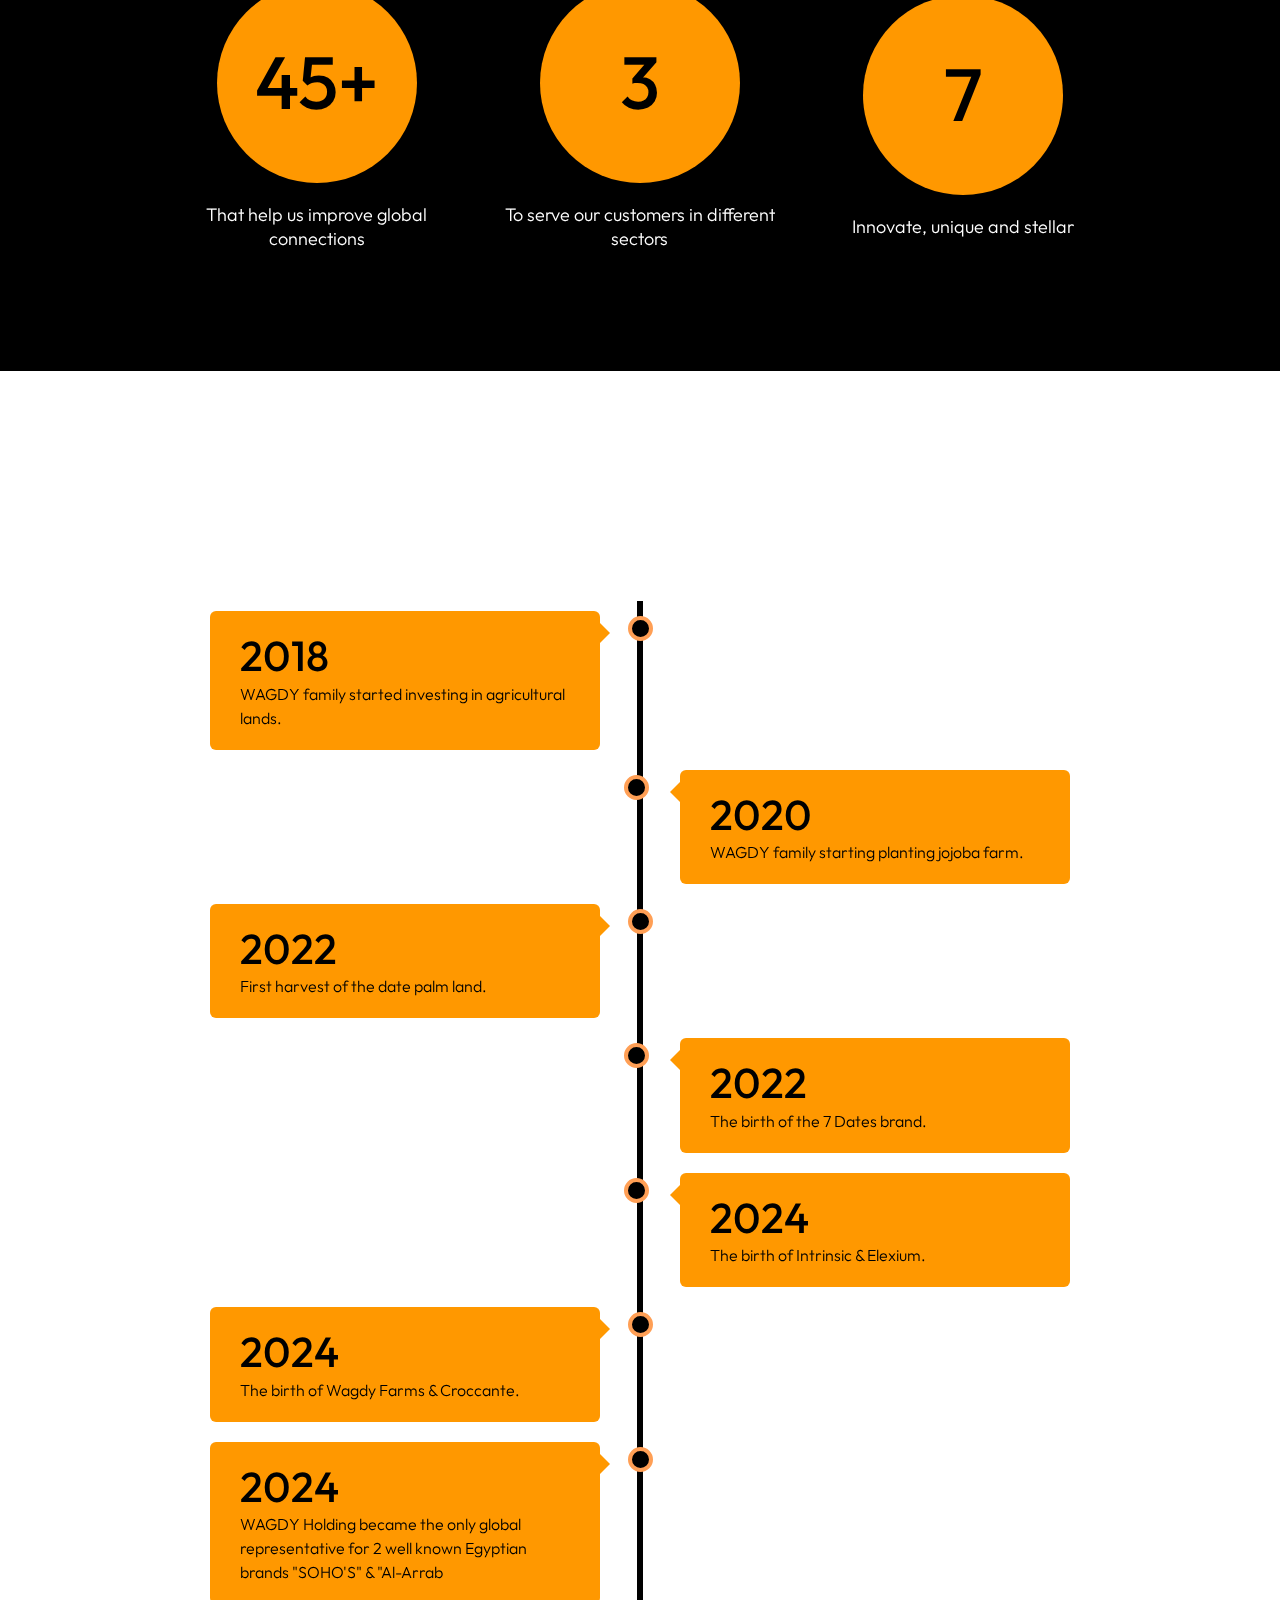
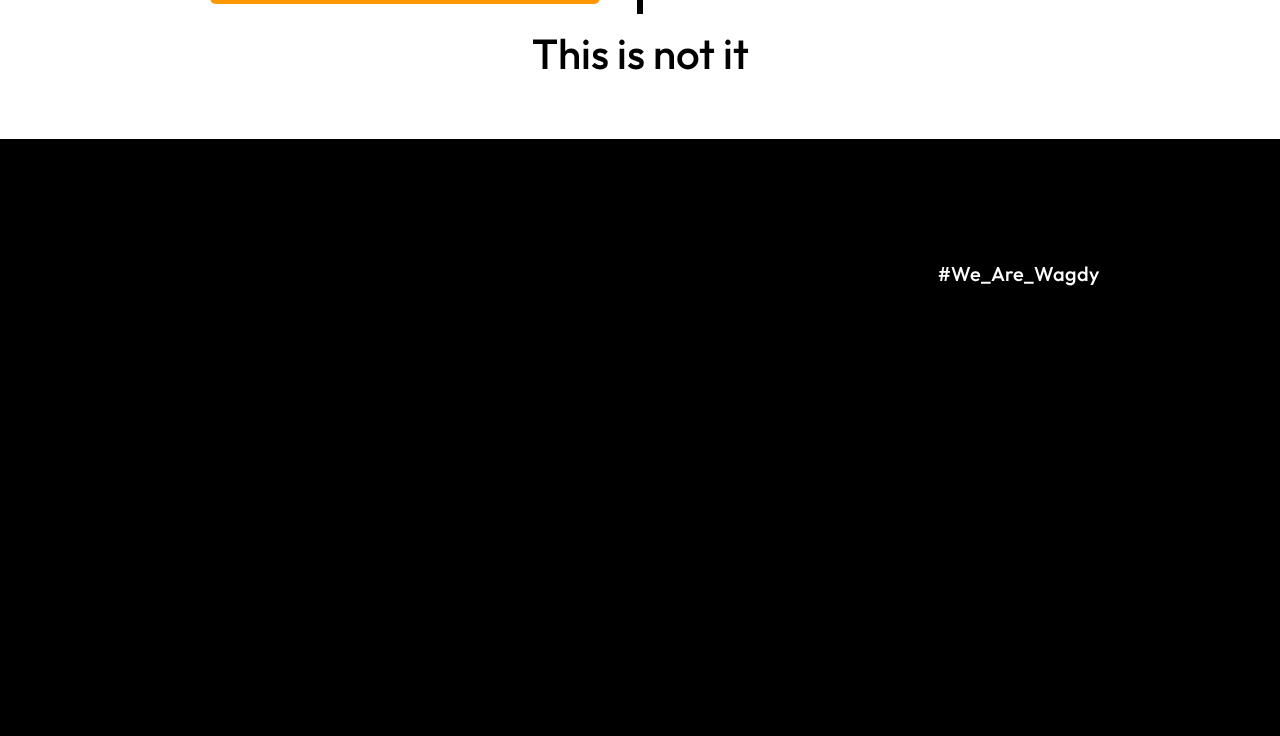
==== commit 0e6947cf: "portfolio finished - added the favicon icon" ====
--- a/index.html
+++ b/index.html
@@ -19,6 +19,7 @@
     <link rel="stylesheet" href="css/style.css">
     <!-- page name -->
     <title>WAGDY Holding</title>
+    <link rel="shortcut icon" href="img/WH icone.jpg" type="image/x-icon">
 
 </head>
 
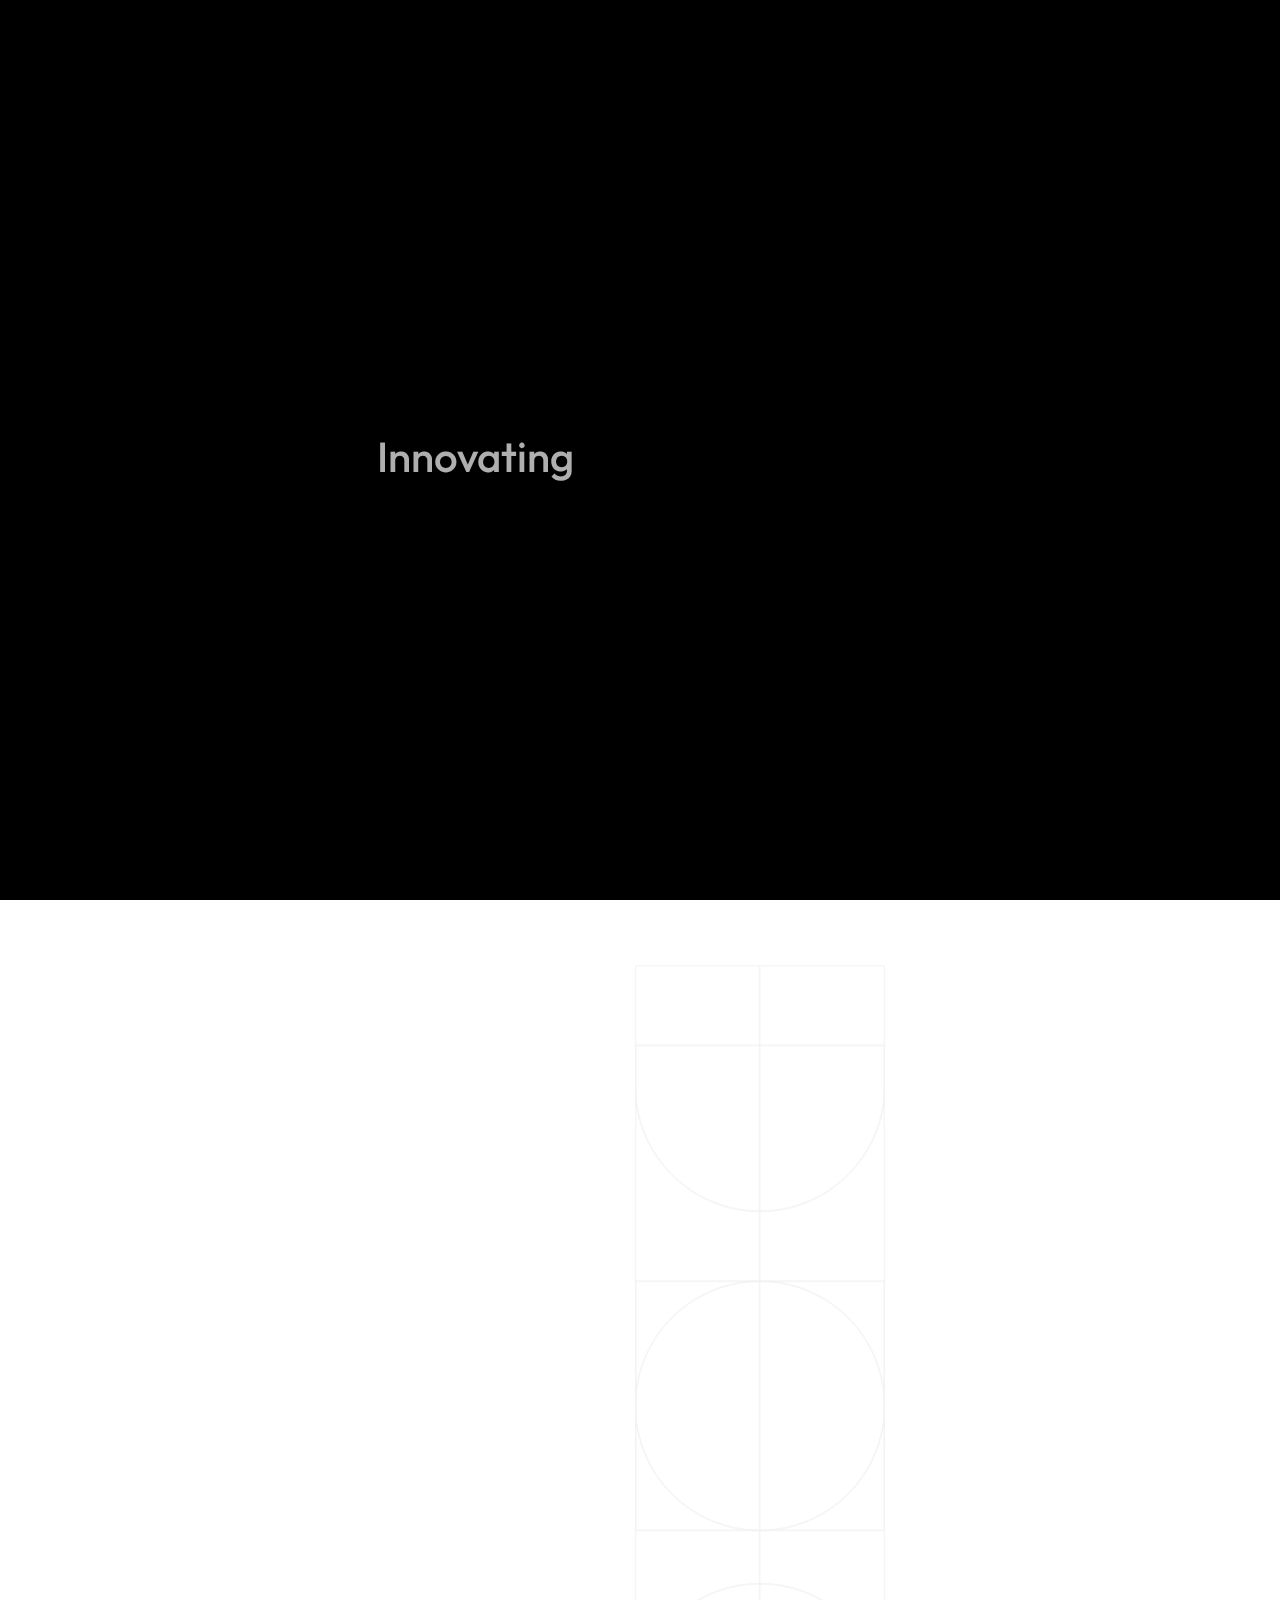
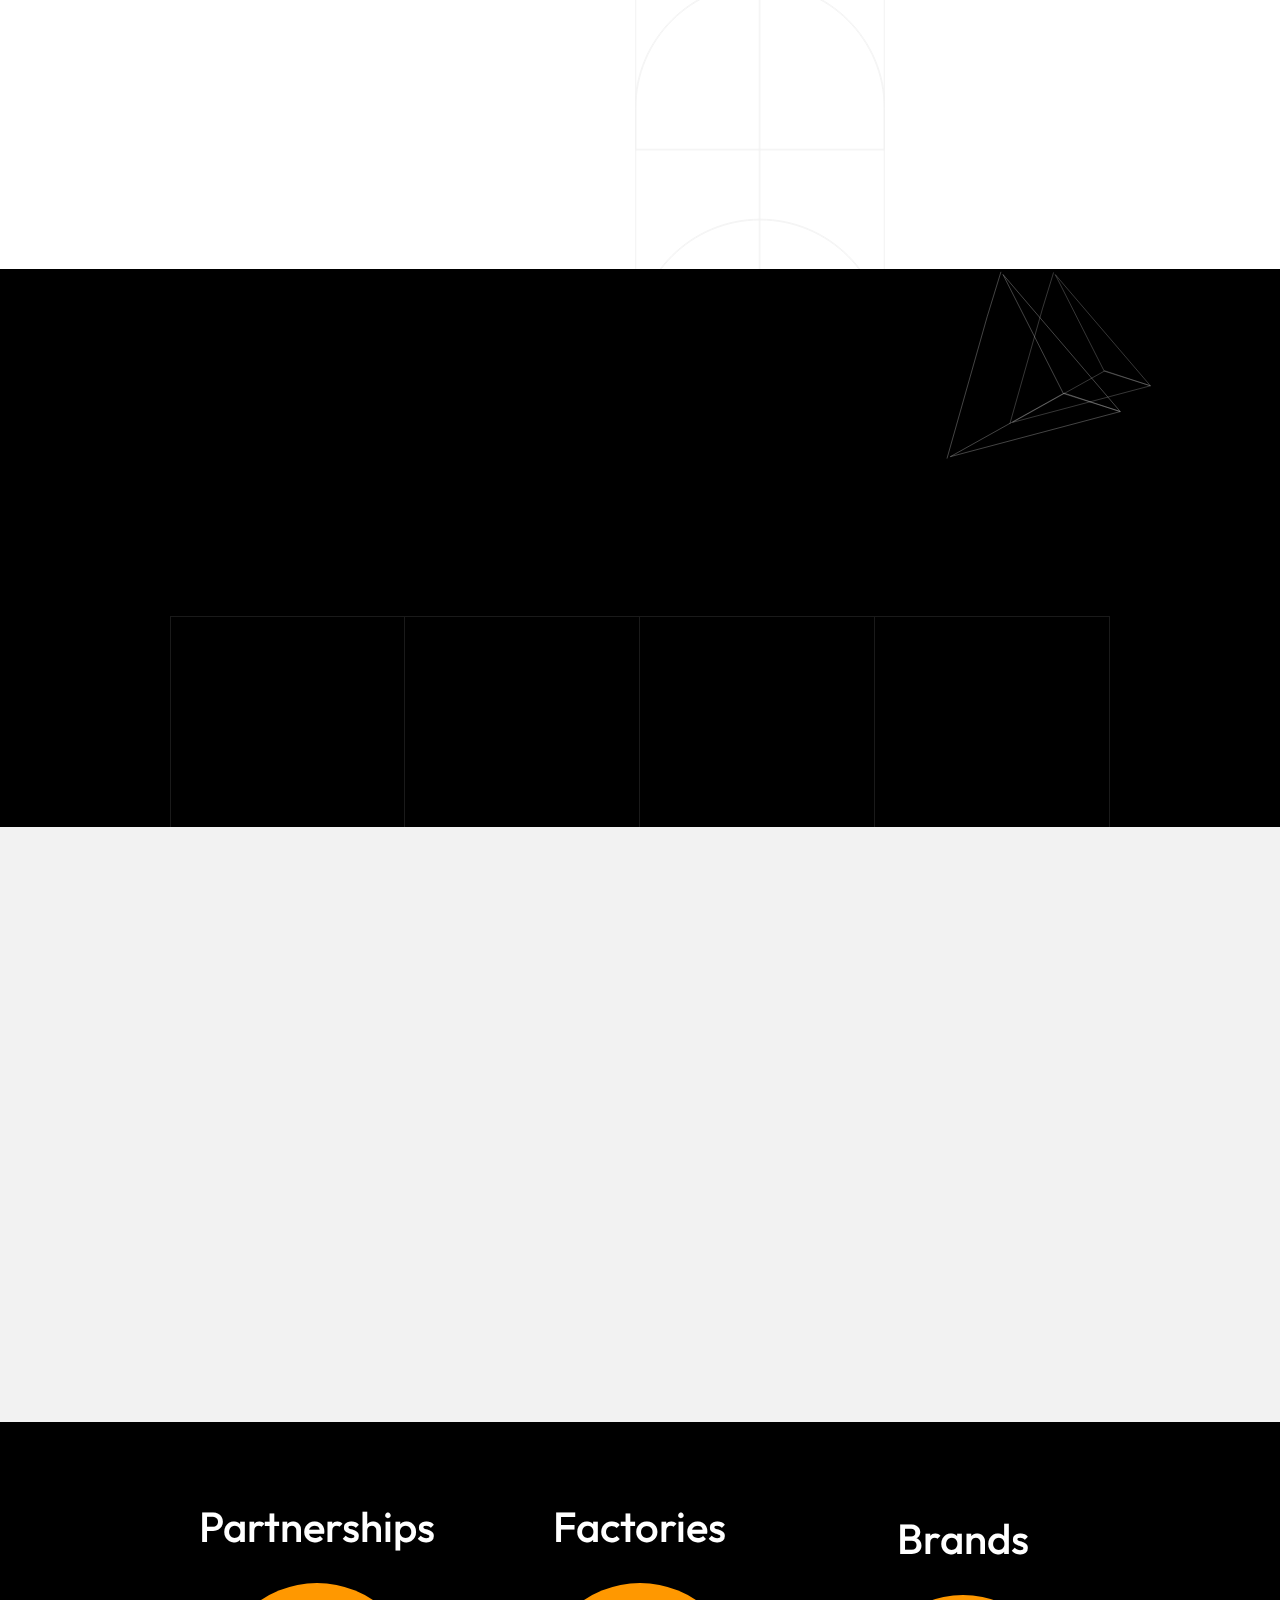
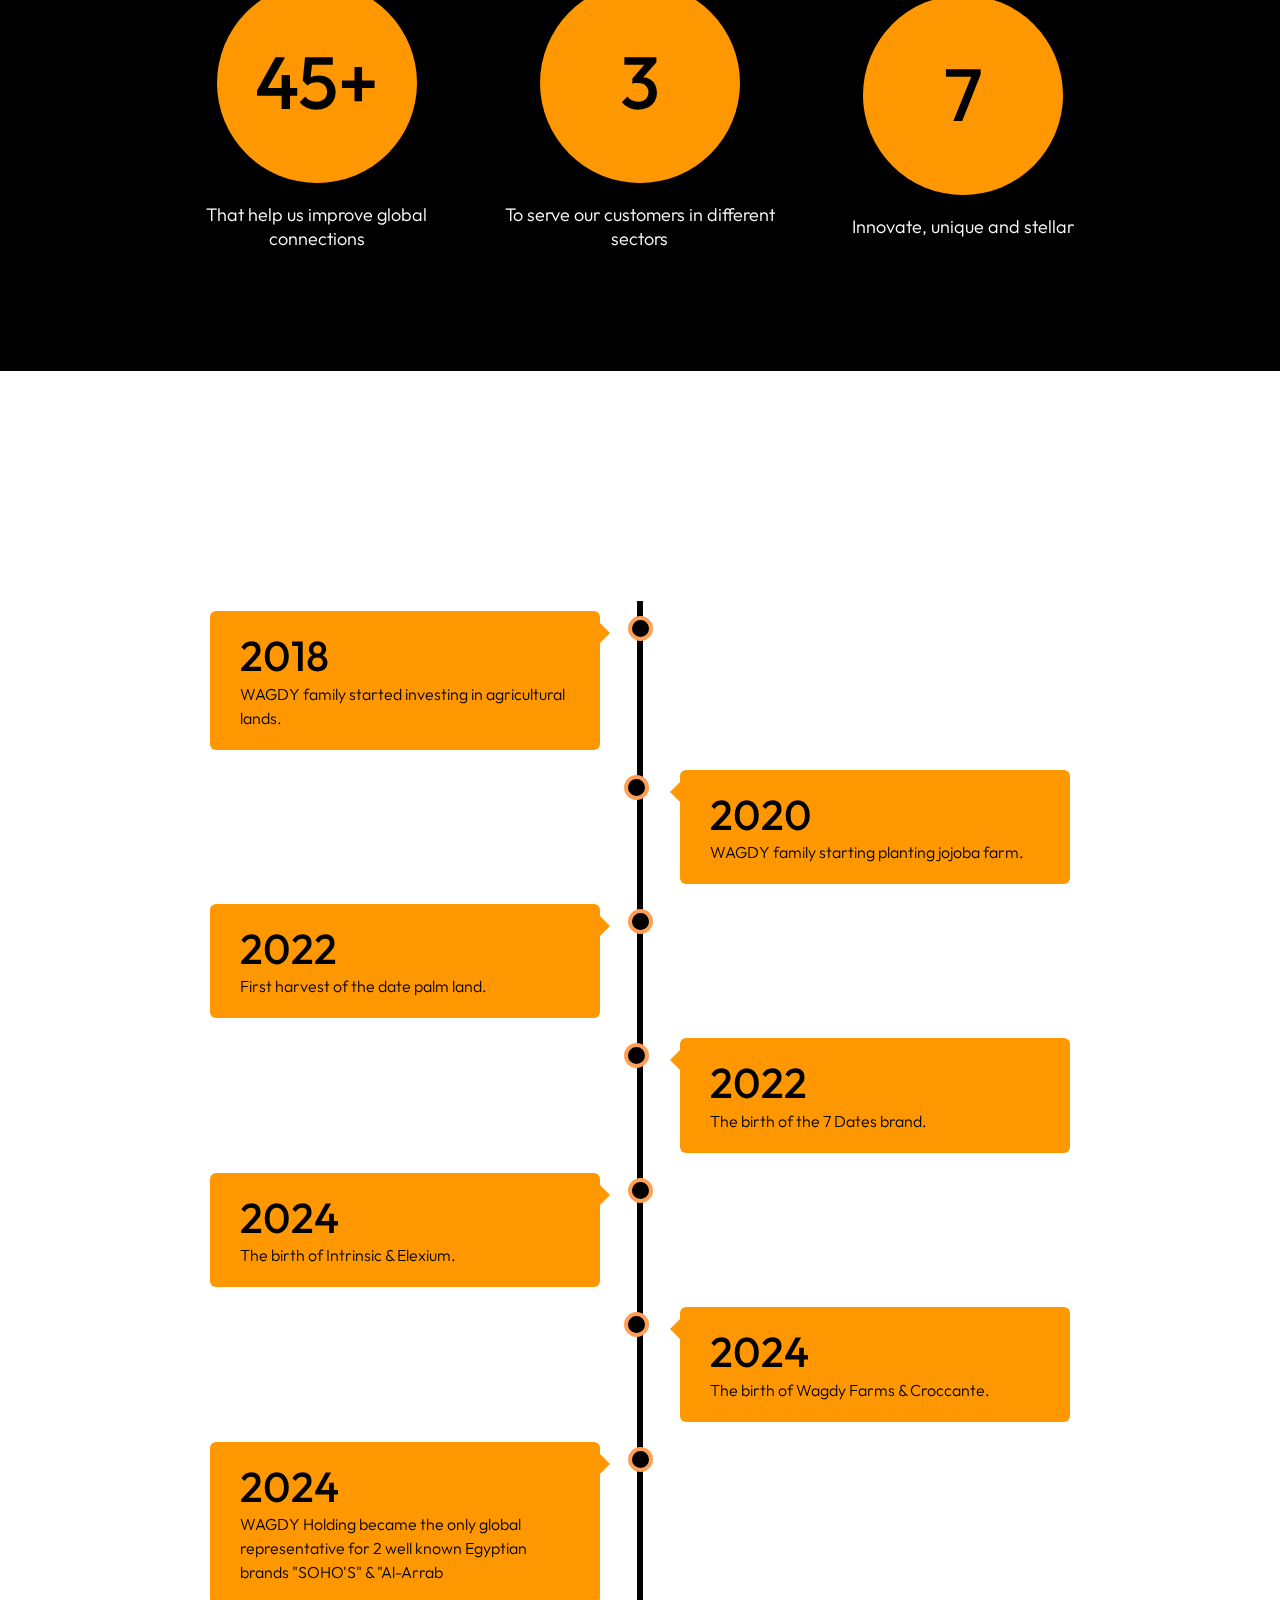
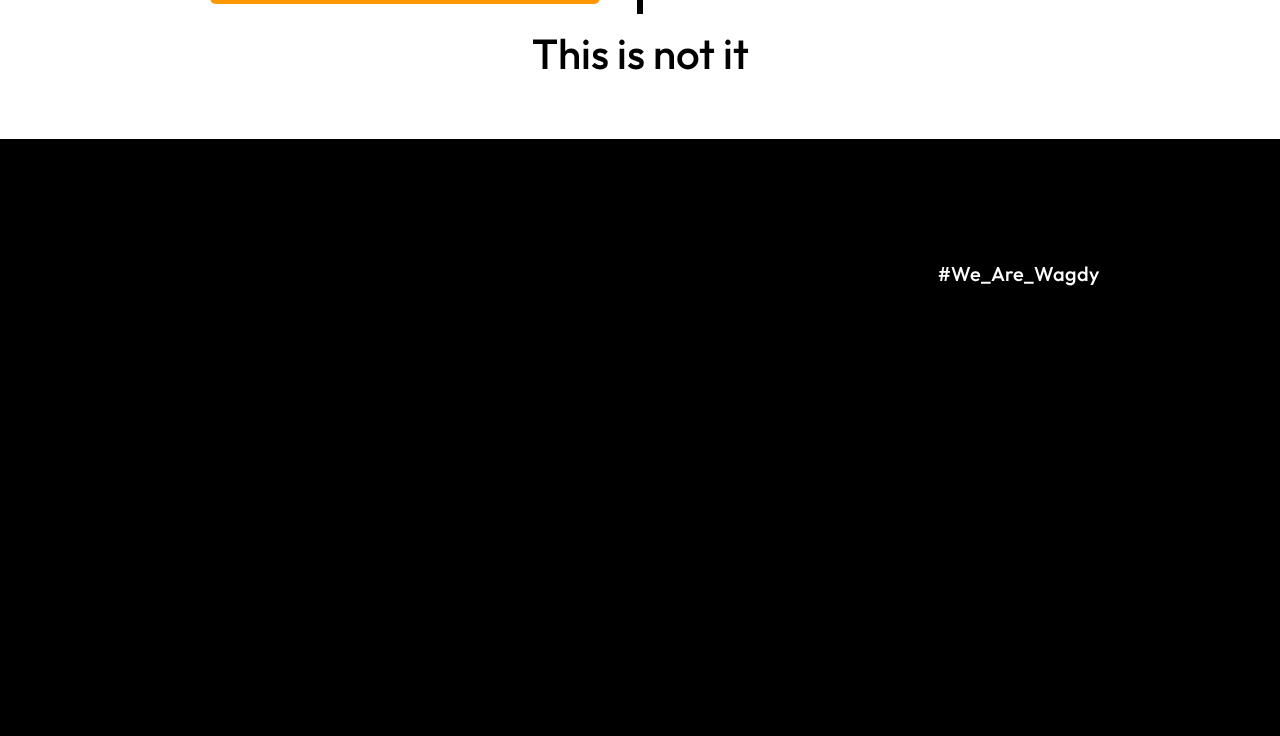
==== commit a5f7da31: "Updated html" ====
--- a/index.html
+++ b/index.html
@@ -264,19 +264,17 @@
                                 <div class="col-md-6 col-lg-3 mil-services-grid-item p-0">
 
                                     <a class="mil-service-card-sm mil-up">
+                                        <h5 class="mil-muted mil-mb-30">Export</h5>
+                                    </a>
+
+                                </div>
+                                <div class="col-md-6 col-lg-3 mil-services-grid-item p-0">
+
+                                    <a class="mil-service-card-sm mil-up">
                                         <h5 class="mil-muted mil-mb-30">Collaborate <br>and Trade</h5>
                                     </a>
 
                                 </div>
-
-                                <div class="col-md-6 col-lg-3 mil-services-grid-item p-0">
-
-                                    <a class="mil-service-card-sm mil-up">
-                                        <h5 class="mil-muted mil-mb-30">Export</h5>
-                                    </a>
-
-                                </div>
-
                                 <div class="col-md-6 col-lg-3 mil-services-grid-item p-0">
                                     <a class="mil-service-card-sm mil-up navigation-button" href="portfolio.html">
                                         <h5 class="mil-muted">Checkout our products <span class="service-arrow-icon"><i class="fas fa-arrow-right"></i></span></h5>
@@ -397,13 +395,13 @@
                               <p>The birth of the 7 Dates brand.</p>
                             </div>
                           </div>
-                          <div class="timeline-container timeline-right">
+                          <div class="timeline-container timeline-left">
                             <div class="timeline-content">
                               <h3>2024</h3>
                               <p>The birth of Intrinsic & Elexium.</p>
                             </div>
                           </div>
-                          <div class="timeline-container timeline-left">
+                          <div class="timeline-container timeline-right">
                             <div class="timeline-content">
                               <h3>2024</h3>
                               <p>The birth of Wagdy Farms & Croccante.</p>
--- a/css/style.css
+++ b/css/style.css
@@ -2002,7 +2002,7 @@
   to {transform: rotate(360deg) scale(0.6);}
   
 }
-.svg-homepage{
+.svg-homepage, .svg-portfolio{
   position: absolute;
   display: block;
   float: right;
@@ -2017,6 +2017,9 @@
   animation-timing-function: ease-in-out;
   animation-duration: 12s;
   animation-iteration-count: infinite;
+}
+.svg-portfolio{
+  stroke: rgba(0, 0, 0, 0.5);
 }
 .mil-animation-frame {
   width: 100%;
@@ -3244,11 +3247,12 @@
 .mil-portfolio-item .mil-cover-frame .mil-cover img {
   width: 100%;
   height: 100%;
-  -o-object-fit: cover;
-     object-fit: cover;
+  -o-object-fit: contain;
+     object-fit: contain;
   -o-object-position: center;
      object-position: center;
   -webkit-transition: 0.4s cubic-bezier(0, 0, 0.3642, 1);
+  background-color: black;
   transition: 0.4s cubic-bezier(0, 0, 0.3642, 1);
 }
 .mil-portfolio-item .mil-cover-frame.mil-vert {
